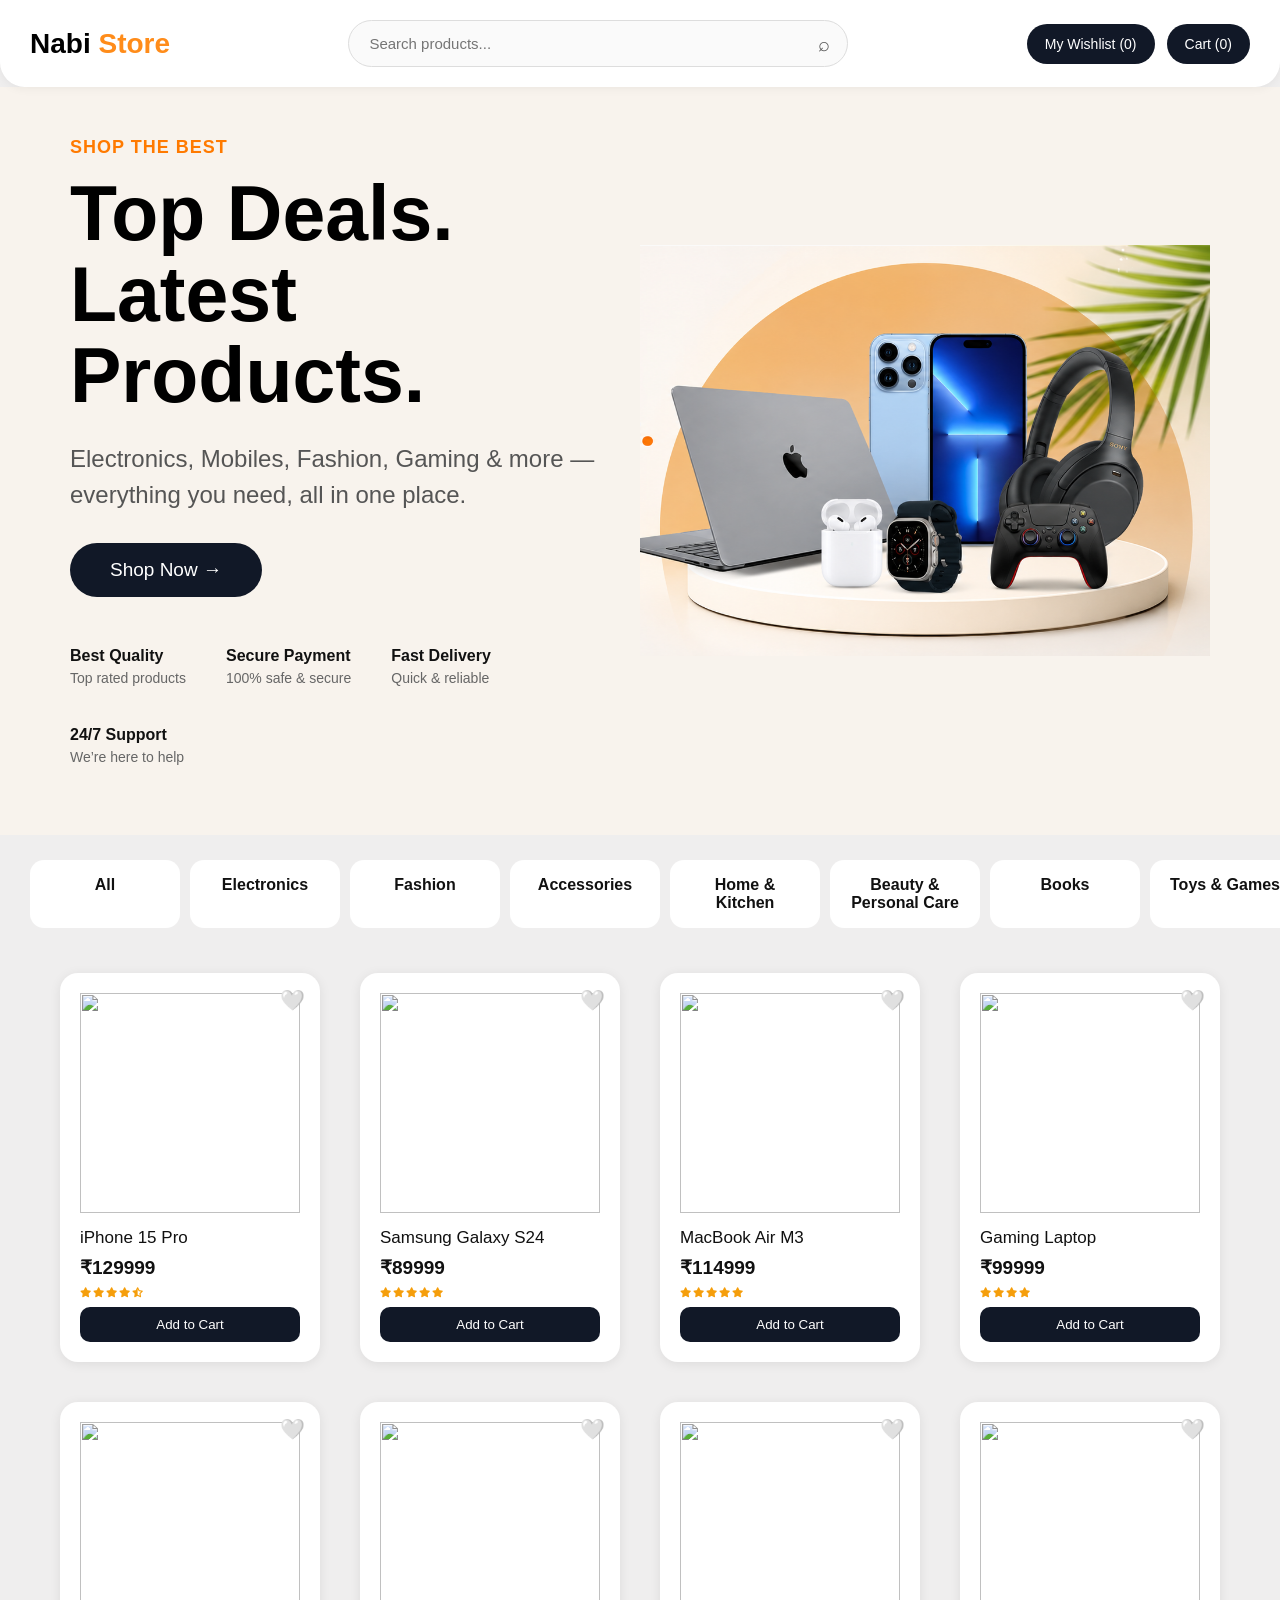
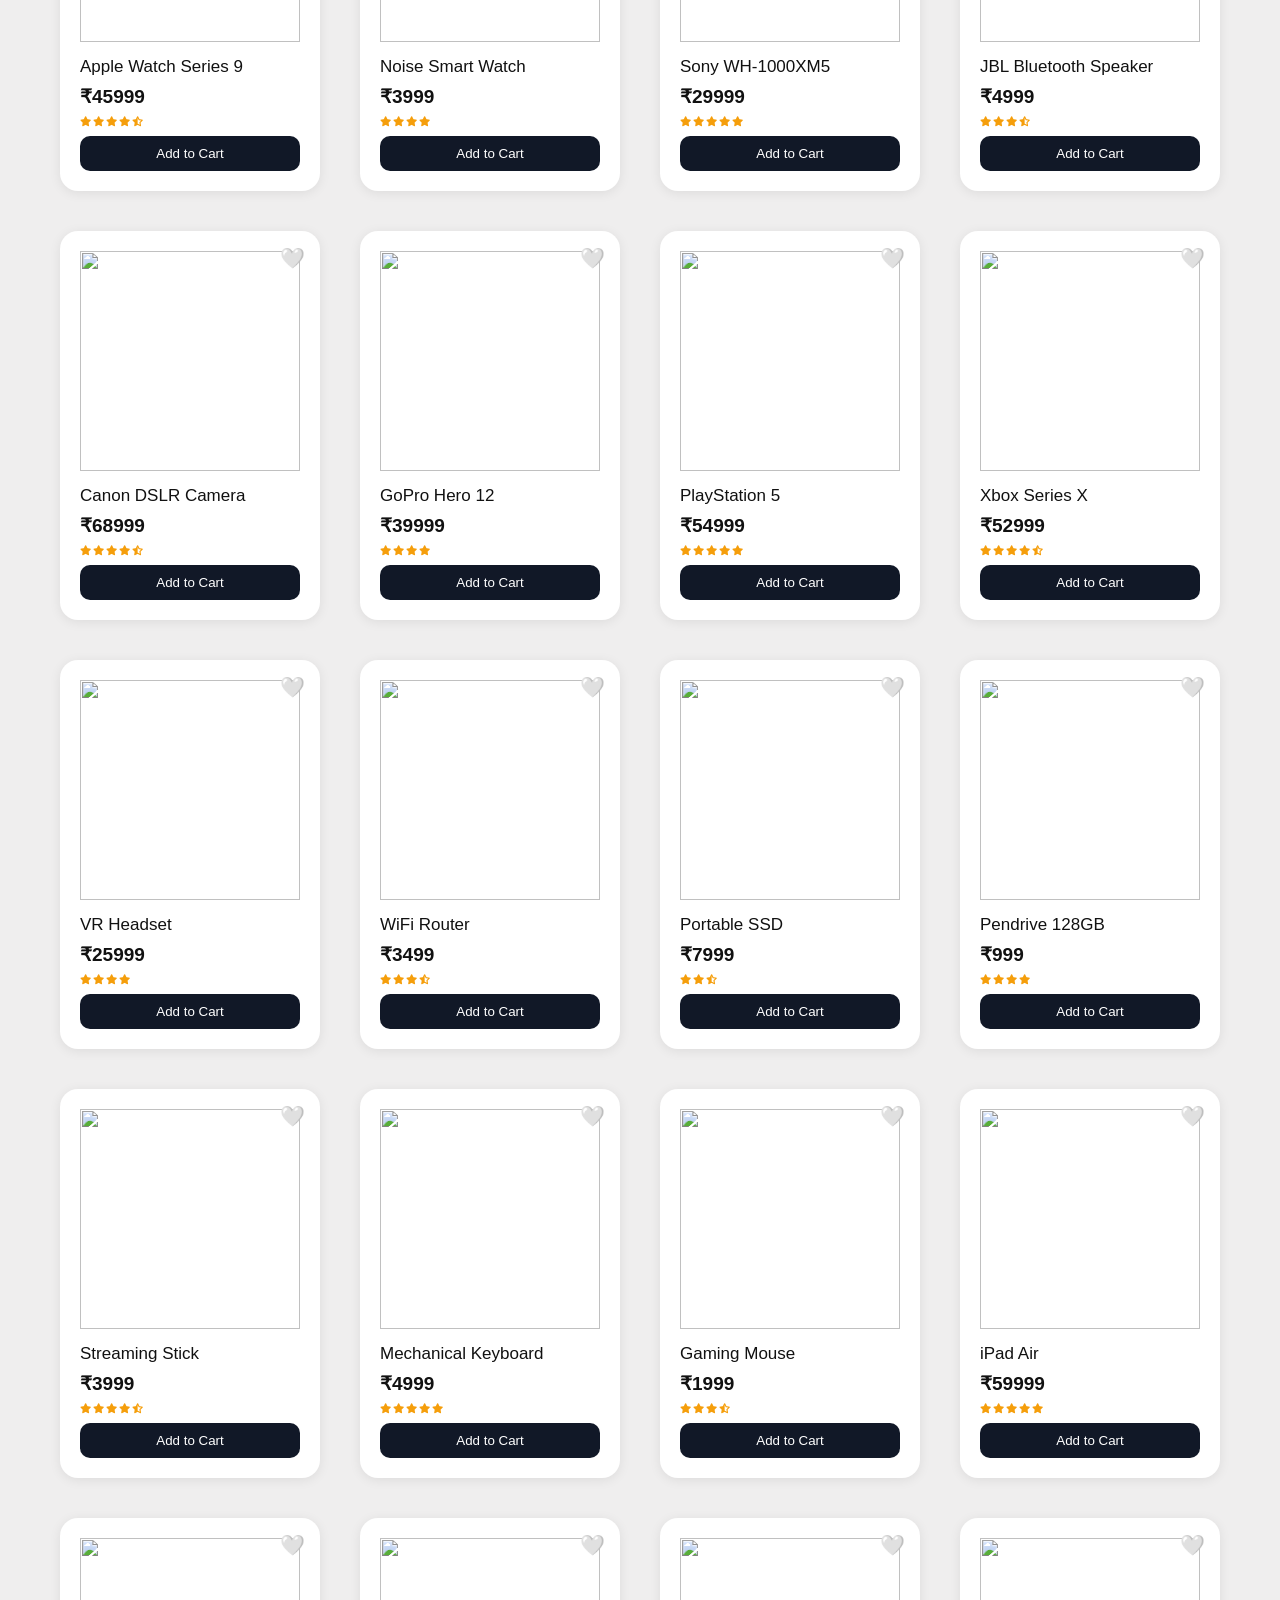
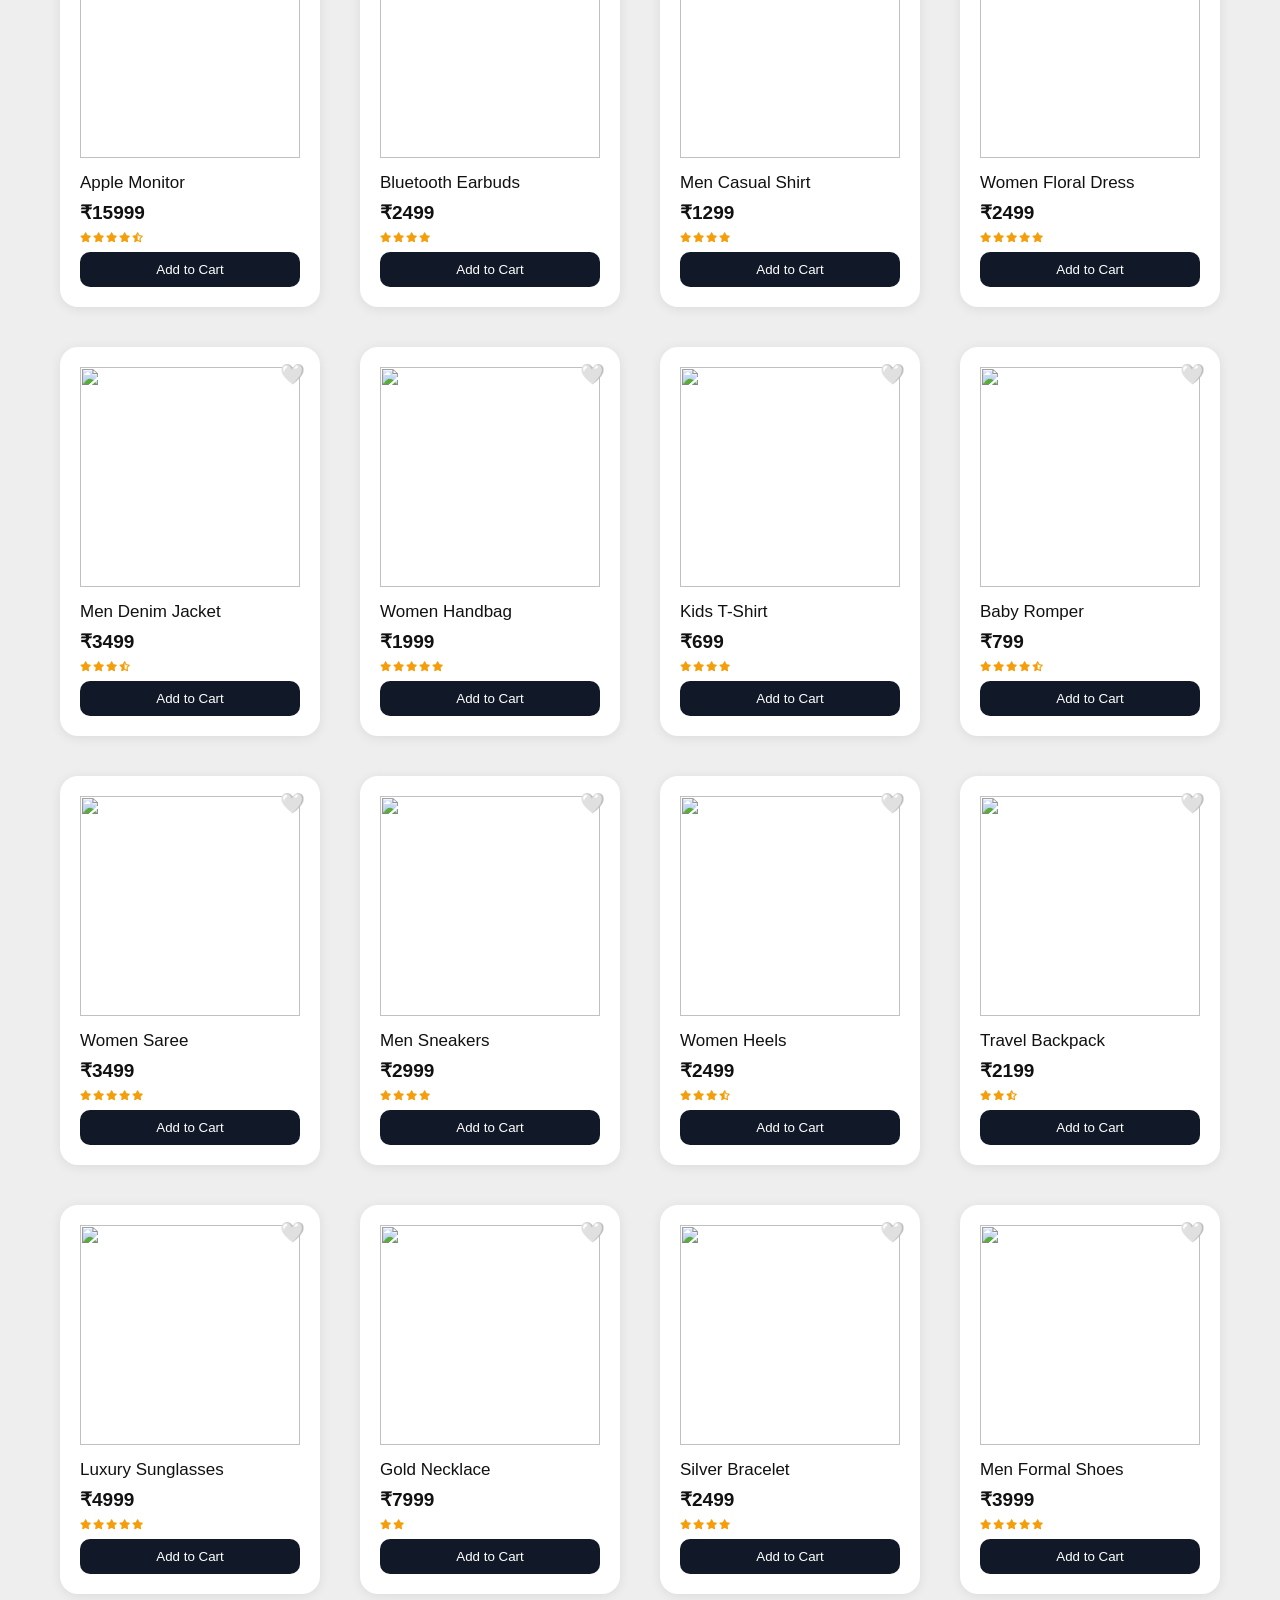
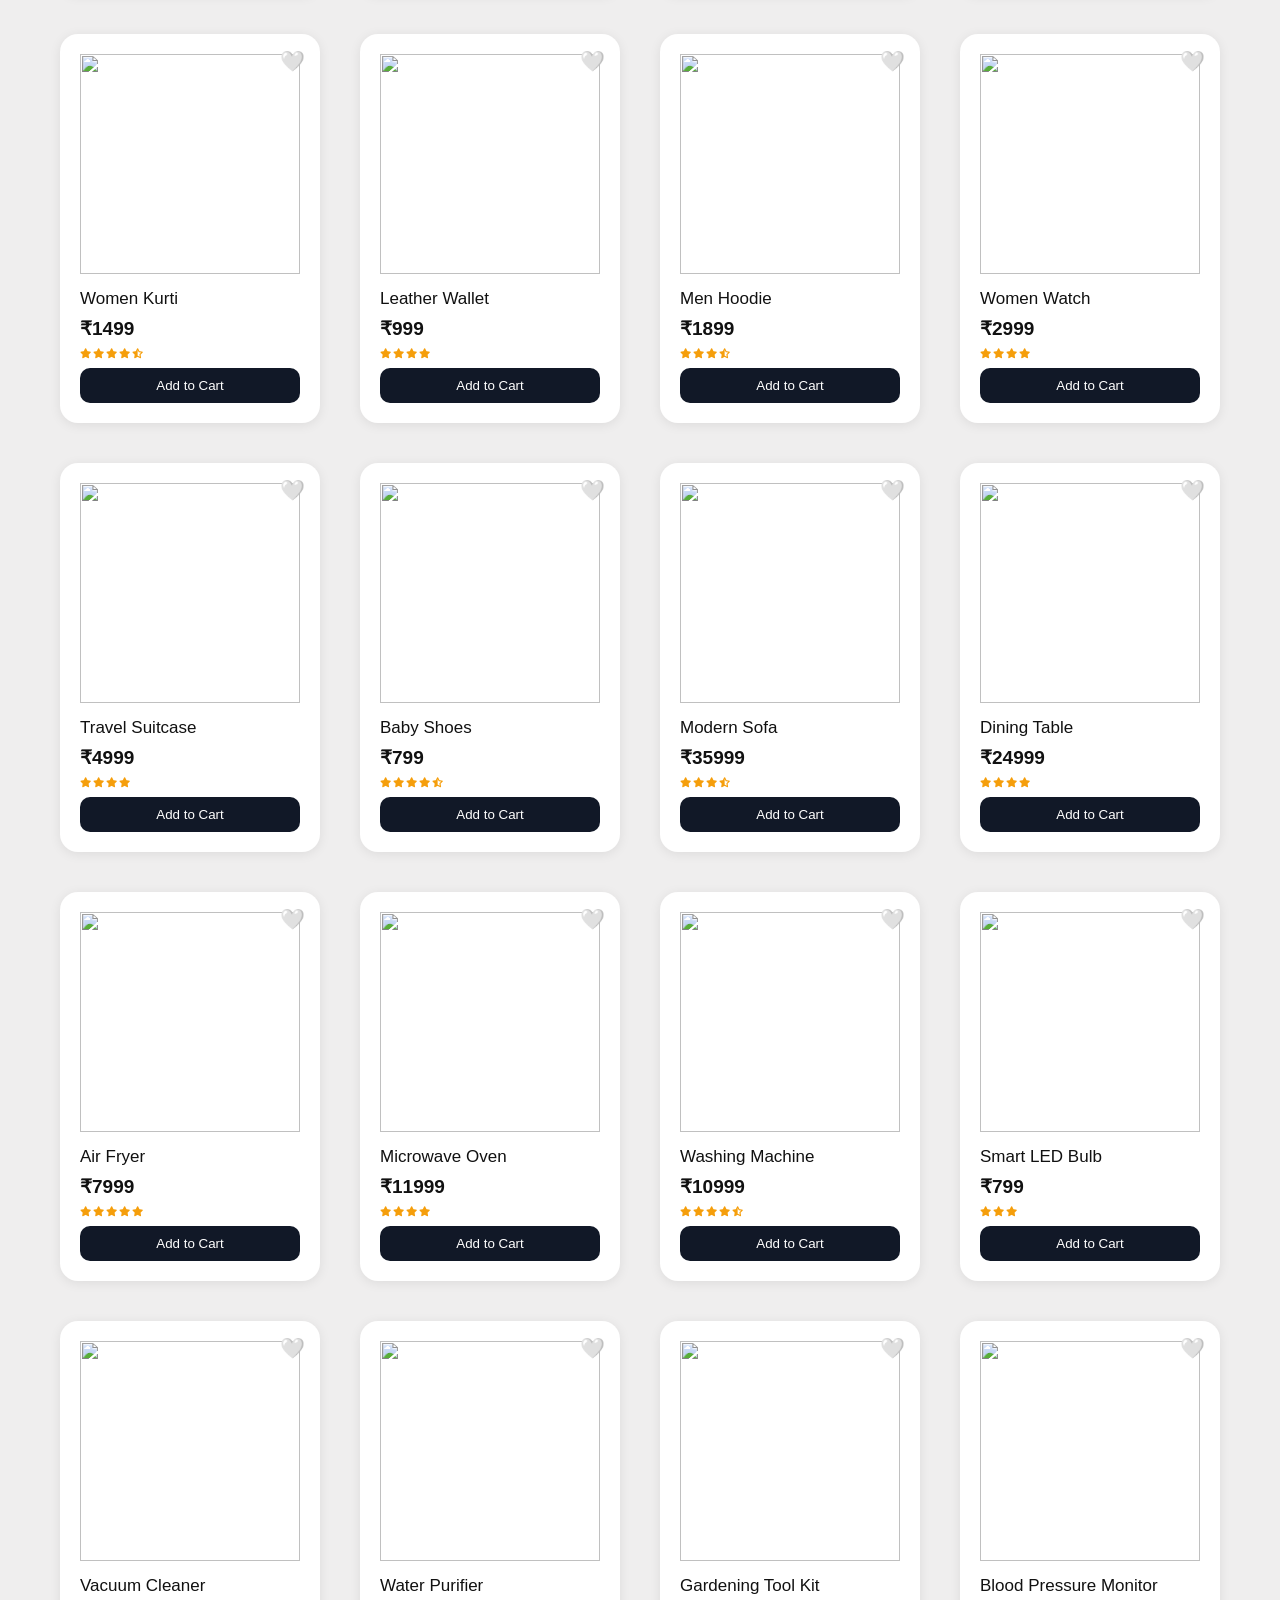
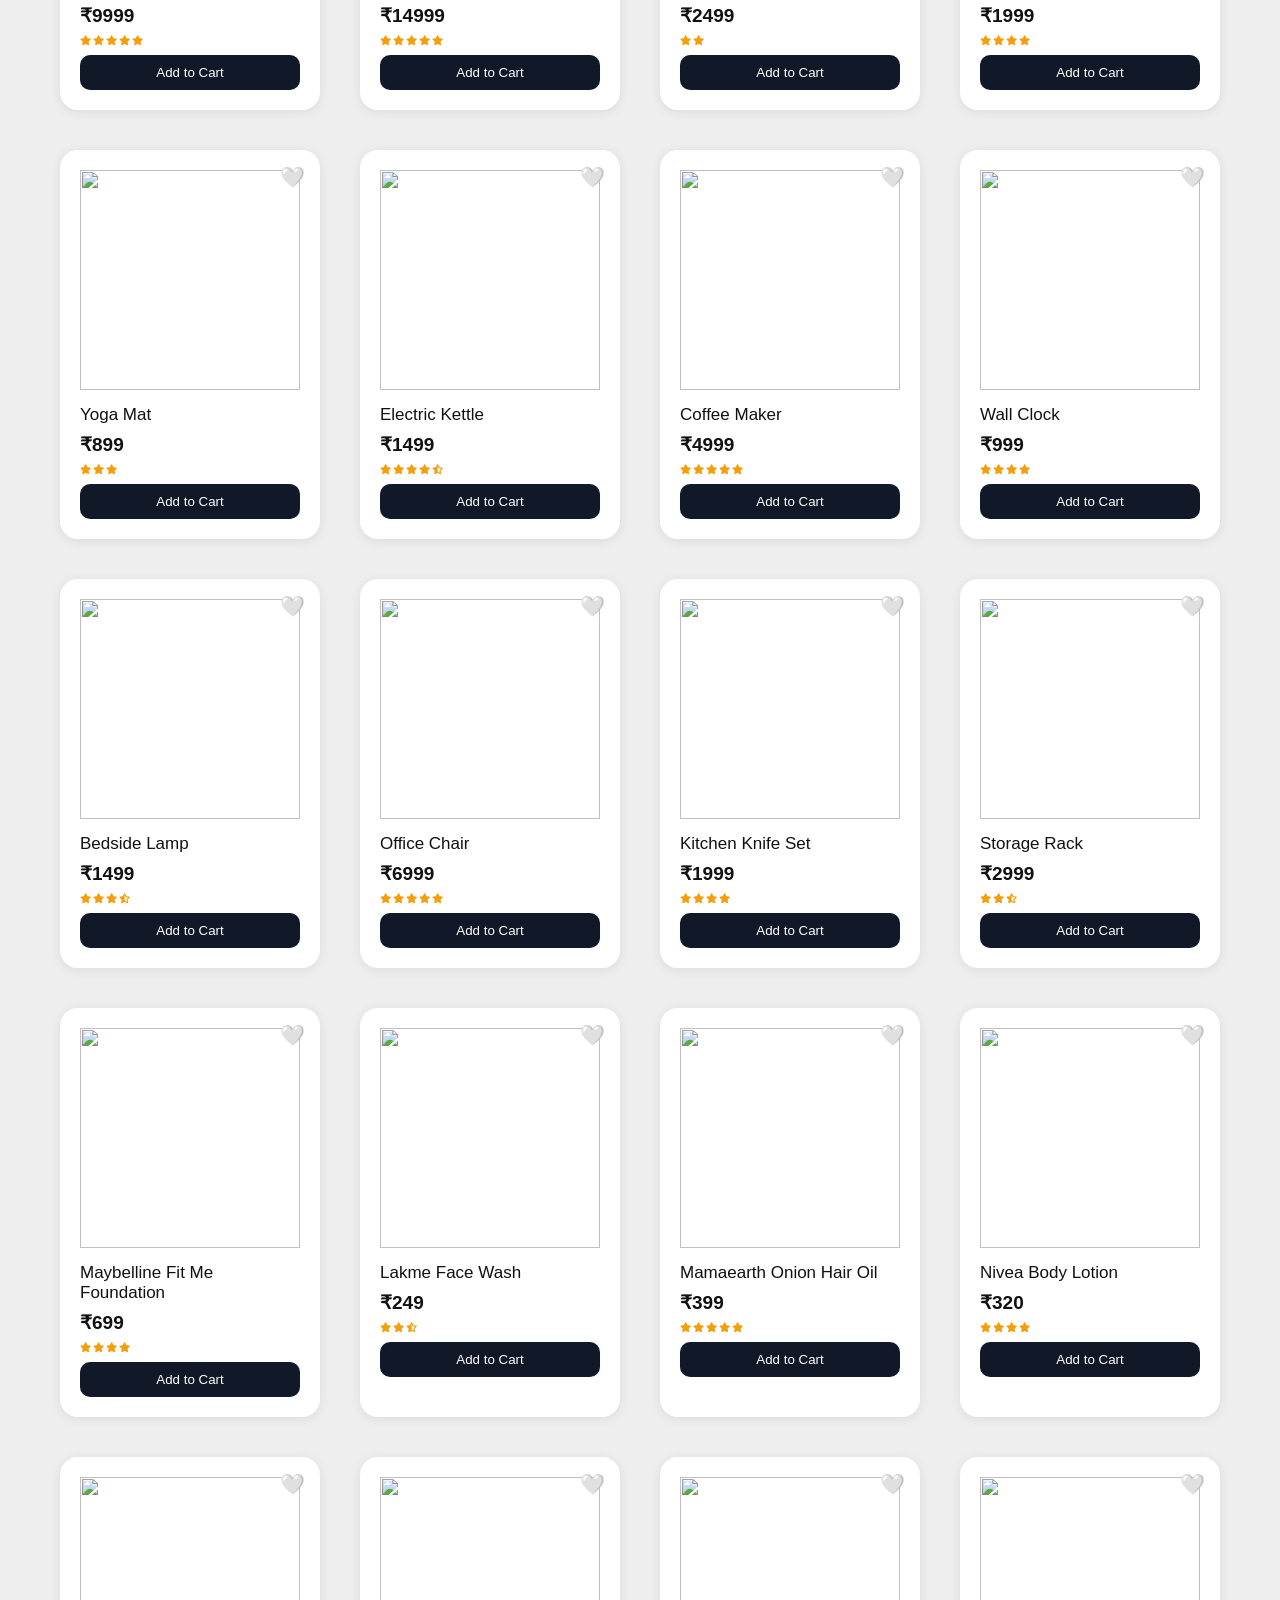
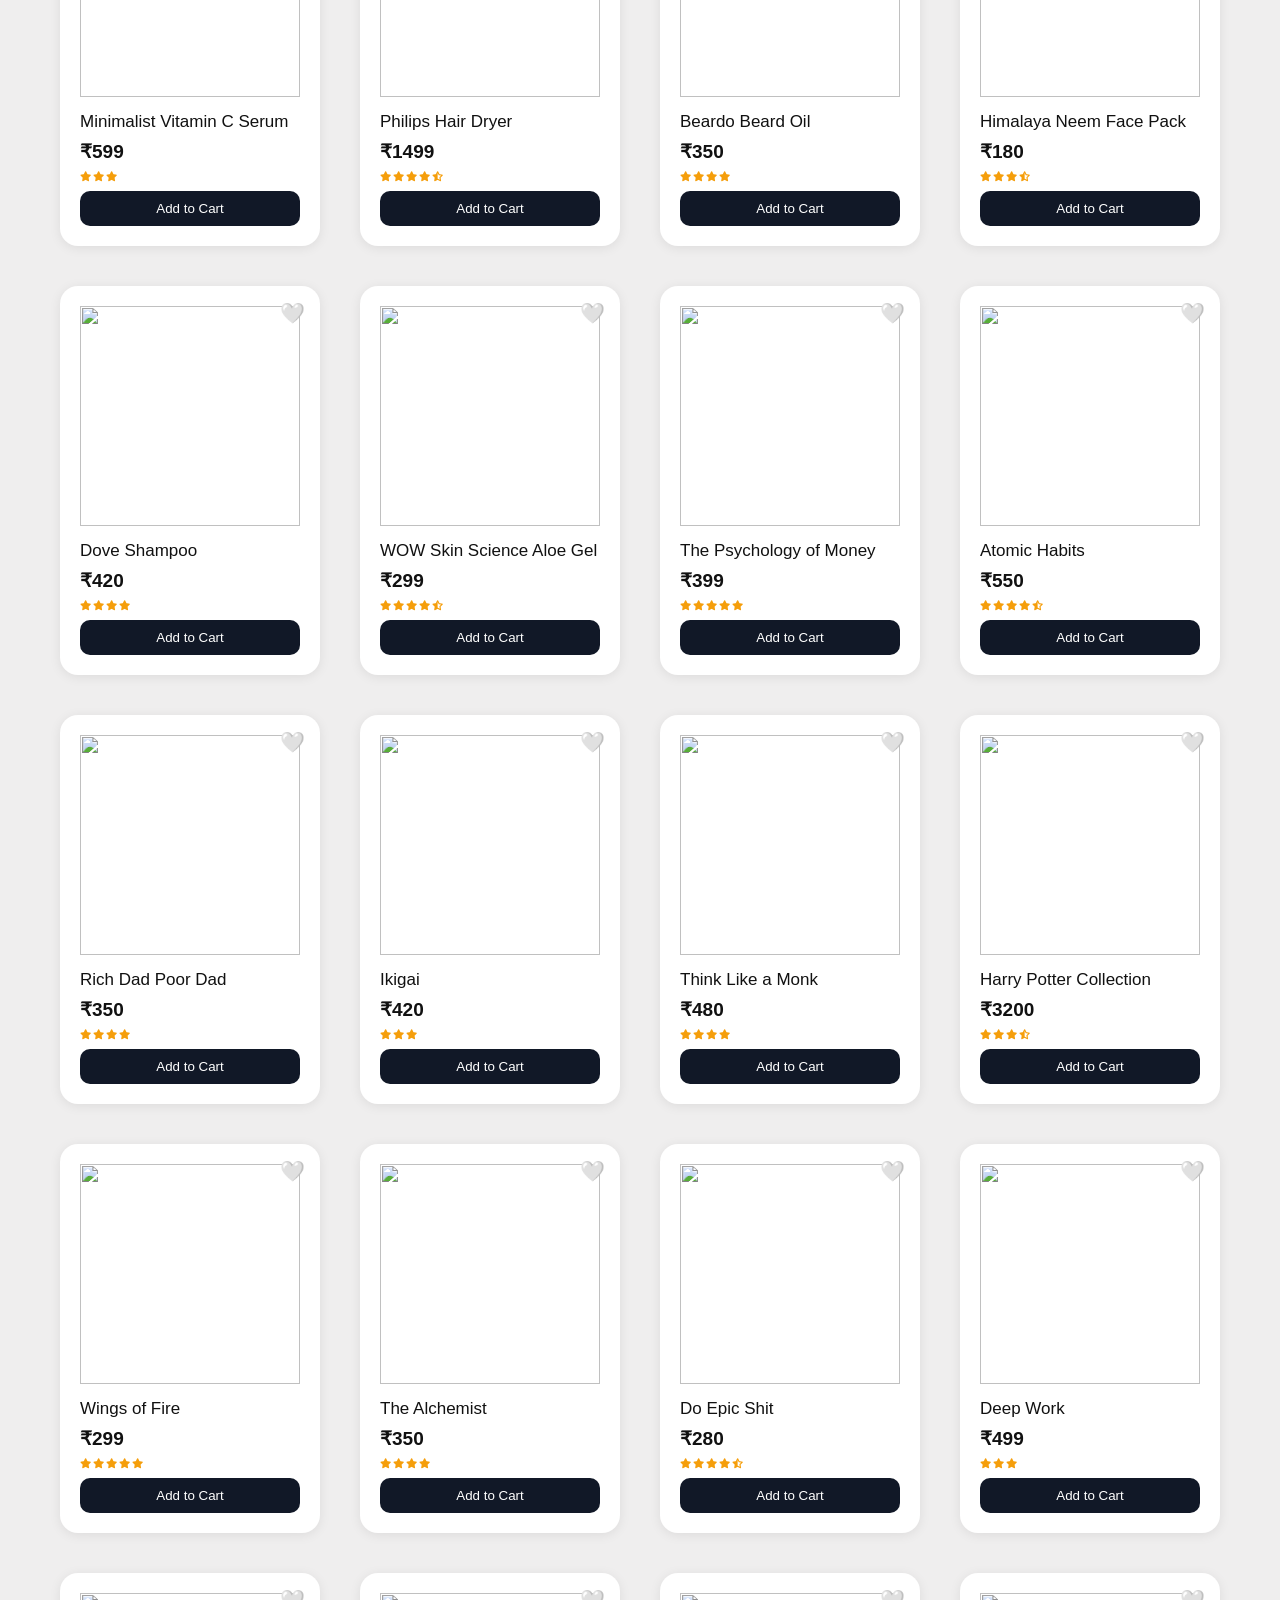
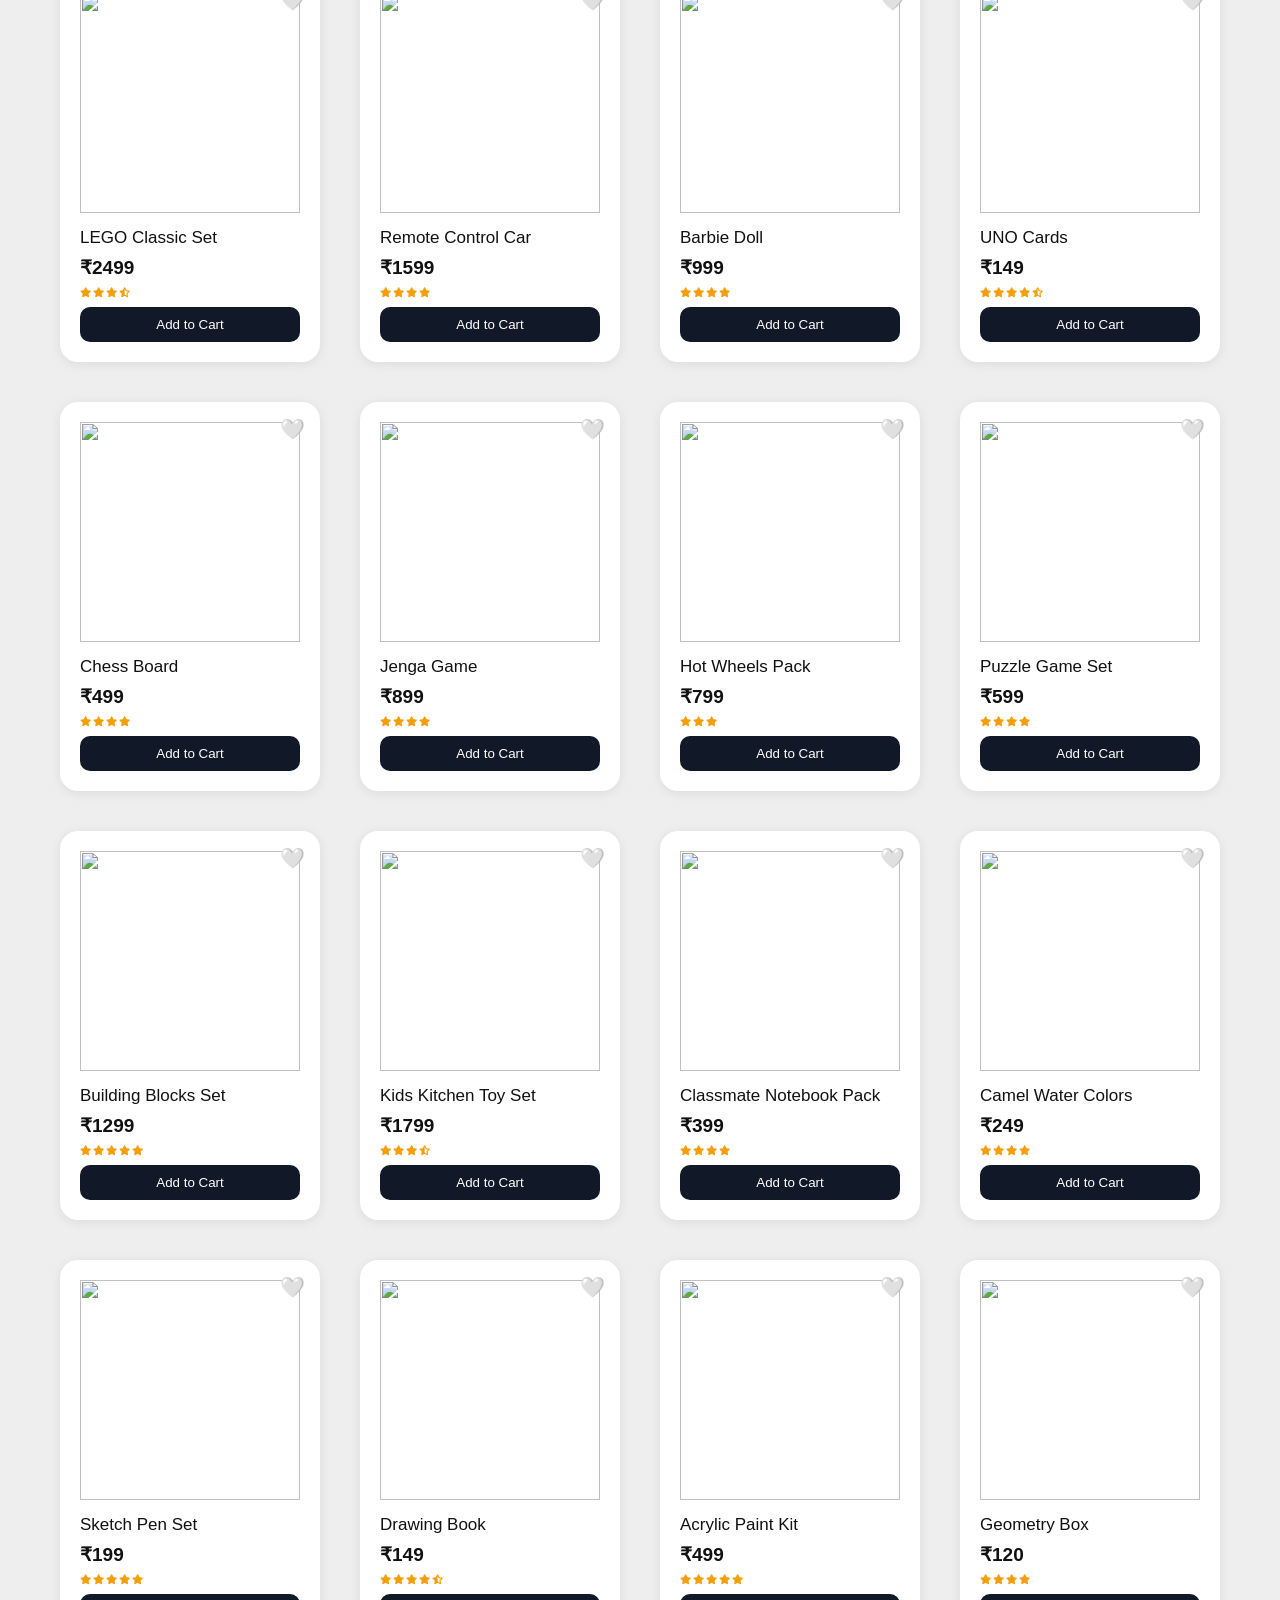
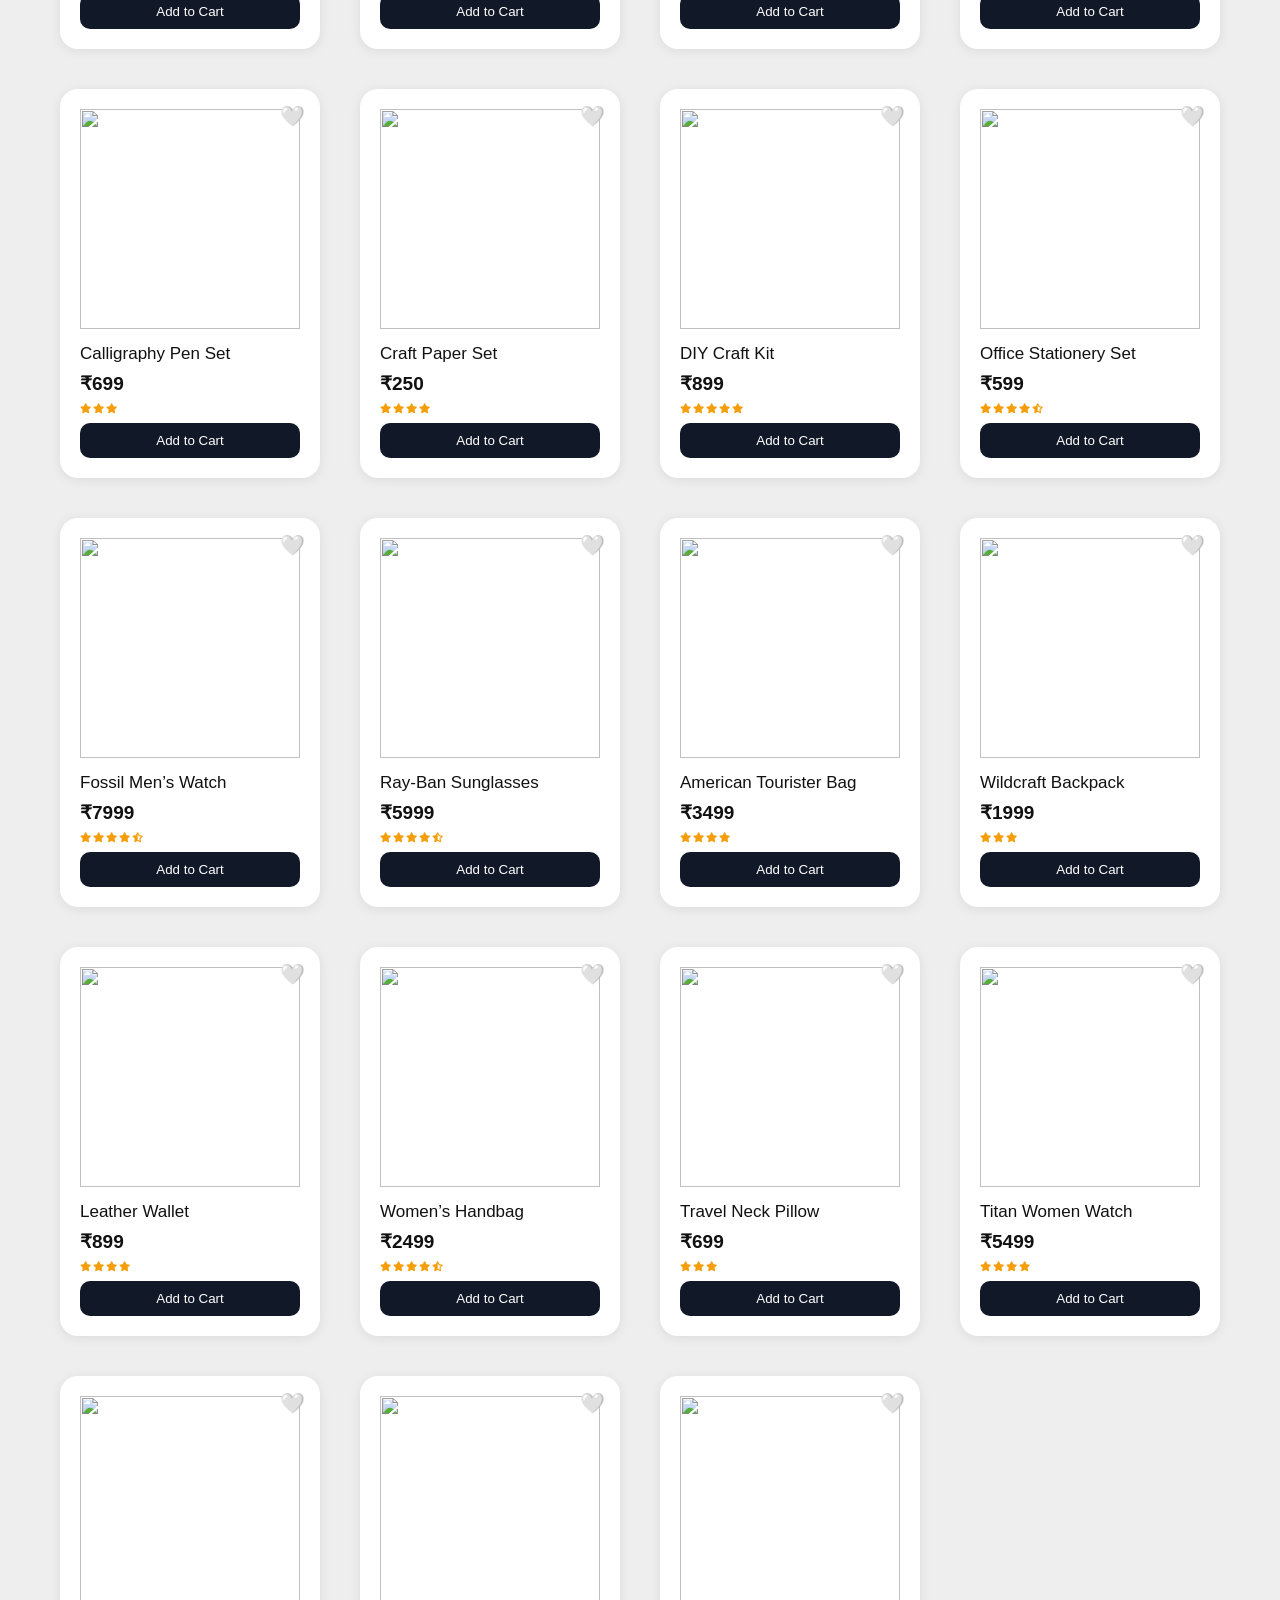
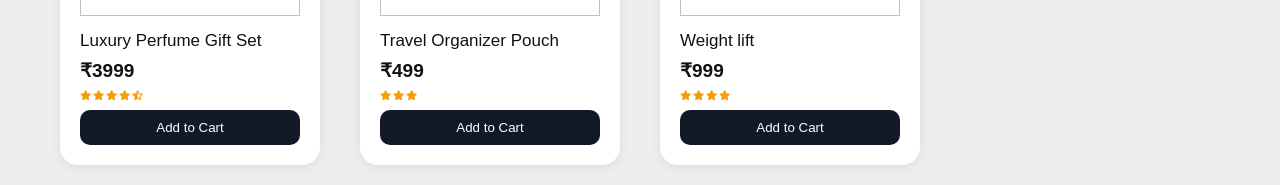
==== index.html @ 9cba6356 "index change" ====
<!DOCTYPE html>
<html lang="en">
<head>
<meta charset="UTF-8">
<meta name="viewport" content="width=device-width, initial-scale=1.0">
<title>Nabi Store</title>
<link rel="stylesheet" href="style.css">
<link rel="stylesheet" href="https://cdnjs.cloudflare.com/ajax/libs/font-awesome/6.5.1/css/all.min.css">
</head>

<body>


<header class="top-header">

    <div class="logo">
        <span class="black">Nabi</span>
        <span class="orange">Store</span>
    </div>

    <div class="search-box">
        <input type="text"
               placeholder="Search products..."
               onkeyup="searchProducts(this.value)">

        <span class="search-icon">⌕</span>
    </div>

    <div class="header-buttons">

        <button onclick="goToWishlist()" class="wishlist-btn"> My Wishlist (<span id="wish-count">0</span>)
        </button>

        <button class="cart-btn" onclick="goToCart()"> Cart (<span id="cart-count">0</span>)
        </button>

    </div>

</header>

<section class="hero-banner" id="hero">
    <div class="hero-content">
        <p class="small-text">SHOP THE BEST</p>

        <h1>
            Top Deals.<br>
            Latest Products.
        </h1>

        <p class="hero-desc">
            Electronics, Mobiles, Fashion, Gaming & more —
            everything you need, all in one place.
        </p>

        <button class="shop-btn" onclick="scrollToProducts()"> Shop Now → </button>

        <div class="hero-features">
            <div>
                <h4>Best Quality</h4>
                <p>Top rated products</p>
            </div>

            <div>
                <h4>Secure Payment</h4>
                <p>100% safe & secure</p>
            </div>

            <div>
                <h4>Fast Delivery</h4>
                <p>Quick & reliable</p>
            </div>

            <div>
                <h4>24/7 Support</h4>
                <p>We’re here to help</p>
            </div>
        </div>
    </div>

    <div class="hero-image">
        <img src="images/banner.png" alt="">
    </div>
</section>

<section class="categories">

<div class="category" onclick="filterCategory('All')">All</div>
<div class="category" onclick="filterCategory('Electronics')">Electronics</div>
<div class="category" onclick="filterCategory('Fashion')">Fashion</div>
<div class="category" onclick="filterCategory('Accessories')">Accessories</div>
<div class="category" onclick="filterCategory('Home & Kitchen')">Home & Kitchen</div>
<div class="category" onclick="filterCategory('Beauty & Personal Care')">Beauty & Personal Care</div>
<div class="category" onclick="filterCategory('Books')">Books</div>
<div class="category" onclick="filterCategory('Toys & Games')">Toys & Games</div>
<div class="category" onclick="filterCategory('Art & Crafts')">Art & Crafts</div>

</section>

<section class="products-main" id="products-section"> <div id="product-list"></div> </section>

<div id="toast"></div>

<script>

const products = [

{
id:1,
name:"iPhone 15 Pro",
price:129999,
rating:4.5,
image:"https://images.unsplash.com/photo-1592750475338-74b7b21085ab?w=600",
category:"Electronics"
},

{
id:2,
name:"Samsung Galaxy S24",
price:89999,
rating:5,
image:"https://images.unsplash.com/photo-1610945265064-0e34e5519bbf?w=600",
category:"Electronics"
},

{
id:3,
name:"MacBook Air M3",
price:114999,
rating:5,
image:"https://images.unsplash.com/photo-1651747137395-065bd3af97bb?q=80&w=2070&auto=format&fit=crop&ixlib=rb-4.1.0&ixid=M3wxMjA3fDB8MHxwaG90by1wYWdlfHx8fGVufDB8fHx8fA%3D%3D",
category:"Electronics"
},

{
id:4,
name:"Gaming Laptop",
price:99999,
rating:4,
image:"https://images.unsplash.com/photo-1603302576837-37561b2e2302?w=600",
category:"Electronics"
},

{
id:5,
name:"Apple Watch Series 9",
price:45999,
rating:4.5,
image:"https://images.unsplash.com/photo-1546868871-7041f2a55e12?w=600",
category:"Electronics"
},

{
id:6,
name:"Noise Smart Watch",
price:3999,
rating:4,
image:"https://images.unsplash.com/photo-1523275335684-37898b6baf30?w=600",
category:"Electronics"
},

{
id:7,
name:"Sony WH-1000XM5",
price:29999,
rating:5,
image:"https://images.unsplash.com/photo-1505740420928-5e560c06d30e?w=600",
category:"Electronics"
},

{
id:8,
name:"JBL Bluetooth Speaker",
price:4999,
rating:3.5,
image:"https://images.unsplash.com/photo-1589003077984-894e133dabab?w=600",
category:"Electronics"
},

{
id:9,
name:"Canon DSLR Camera",
price:68999,
rating:4.5,
image:"https://images.unsplash.com/photo-1516035069371-29a1b244cc32?w=600",
category:"Electronics"
},

{
id:10,
name:"GoPro Hero 12",
price:39999,
rating:4,
image:"https://images.unsplash.com/photo-1526170375885-4d8ecf77b99f?w=600",
category:"Electronics"
},

{
id:11,
name:"PlayStation 5",
price:54999,
rating:5,
image:"https://images.unsplash.com/photo-1606813907291-d86efa9b94db?w=600",
category:"Gaming"
},

{
id:12,
name:"Xbox Series X",
price:52999,
rating:4.5,
image:"https://images.unsplash.com/photo-1621259182978-fbf93132d53d?w=600",
category:"Gaming"
},

{
id:13,
name:"VR Headset",
price:25999,
rating:4,
image:"https://images.unsplash.com/photo-1622979135225-d2ba269cf1ac?w=600",
category:"Electronics"
},

{
id:14,
name:"WiFi Router",
price:3499,
rating:3.5,
image:"https://images.unsplash.com/photo-1647427060118-4911c9821b82?w=600",
category:"Electronics"
},

{
id:15,
name:"Portable SSD",
price:7999,
rating:2.5,
image:"https://images.unsplash.com/photo-1591488320449-011701bb6704?w=600",
category:"Electronics"
},

{
id:16,
name:"Pendrive 128GB",
price:999,
rating:4,
image:"https://images.unsplash.com/photo-1587033411391-5d9e51cce126?w=600",
category:"Electronics"
},

{
id:17,
name:"Streaming Stick",
price:3999,
rating:4.5,
image:"https://images.unsplash.com/photo-1587825140708-dfaf72ae4b04?w=600",
category:"Electronics"
},

{
id:18,
name:"Mechanical Keyboard",
price:4999,
rating:5,
image:"https://images.unsplash.com/photo-1511467687858-23d96c32e4ae?w=600",
category:"Electronics"
},

{
id:19,
name:"Gaming Mouse",
price:1999,
rating:3.5,
image:"https://images.unsplash.com/photo-1527814050087-3793815479db?w=600",
category:"Electronics"
},

{
id:20,
name:"iPad Air",
price:59999,
rating:5,
image:"https://images.unsplash.com/photo-1544244015-0df4b3ffc6b0?w=600",
category:"Electronics"
},

{
id:21,
name:"Apple Monitor",
price:15999,
rating:4.5,
image:"https://images.unsplash.com/photo-1527443224154-c4a3942d3acf?w=600",
category:"Electronics"
},

{
id:22,
name:"Bluetooth Earbuds",
price:2499,
rating:4,
image:"https://images.unsplash.com/photo-1606220945770-b5b6c2c55bf1?w=600",
category:"Electronics"
},

{
id:23,
name:"Men Casual Shirt",
price:1299,
rating:4,
image:"https://images.unsplash.com/photo-1602810318383-e386cc2a3ccf?w=600",
category:"Fashion"
},

{
id:24,
name:"Women Floral Dress",
price:2499,
rating:5,
image:"https://images.unsplash.com/photo-1496747611176-843222e1e57c?w=600",
category:"Fashion"
},

{
id:25,
name:"Men Denim Jacket",
price:3499,
rating:3.5,
image:"https://images.unsplash.com/photo-1611312449408-fcece27cdbb7?q=80&w=1938&auto=format&fit=crop&ixlib=rb-4.1.0&ixid=M3wxMjA3fDB8MHxwaG90by1wYWdlfHx8fGVufDB8fHx8fA%3D%3D",
category:"Fashion"
},

{
id:26,
name:"Women Handbag",
price:1999,
rating:5,
image:"https://images.unsplash.com/photo-1584917865442-de89df76afd3?w=600",
category:"Accessories"
},

{
id:27,
name:"Kids T-Shirt",
price:699,
rating:4,
image:"https://images.unsplash.com/photo-1519238263530-99bdd11df2ea?w=600",
category:"Fashion"
},

{
id:28,
name:"Baby Romper",
price:799,
rating:4.5,
image:"https://images.unsplash.com/photo-1766918780914-5df4a5a98c44?q=80&w=2070&auto=format&fit=crop&ixlib=rb-4.1.0&ixid=M3wxMjA3fDB8MHxwaG90by1wYWdlfHx8fGVufDB8fHx8fA%3D%3D",
category:"Fashion"
},

{
id:29,
name:"Women Saree",
price:3499,
rating:5,
image:"https://images.unsplash.com/photo-1616756141603-6d37d5cde2a2?q=80&w=1974&auto=format&fit=crop&ixlib=rb-4.1.0&ixid=M3wxMjA3fDB8MHxwaG90by1wYWdlfHx8fGVufDB8fHx8fA%3D%3D",
category:"Fashion"
},

{
id:30,
name:"Men Sneakers",
price:2999,
rating:4,
image:"https://images.unsplash.com/photo-1542291026-7eec264c27ff?w=600",
category:"Fashion"
},

{
id:31,
name:"Women Heels",
price:2499,
rating:3.5,
image:"https://images.unsplash.com/photo-1543163521-1bf539c55dd2?w=600",
category:"Fashion"
},

{
id:32,
name:"Travel Backpack",
price:2199,
rating:2.5,
image:"https://images.unsplash.com/photo-1535120927584-0230f40fc1e2?q=80&w=1935&auto=format&fit=crop&ixlib=rb-4.1.0&ixid=M3wxMjA3fDB8MHxwaG90by1wYWdlfHx8fGVufDB8fHx8fA%3D%3D",
category:"Accessories"
},

{
id:33,
name:"Luxury Sunglasses",
price:4999,
rating:5,
image:"https://images.unsplash.com/photo-1511499767150-a48a237f0083?w=600",
category:"Accessories"
},

{
id:34,
name:"Gold Necklace",
price:7999,
rating:2,
image:"https://images.unsplash.com/photo-1705326452390-3ecf6070595f?q=80&w=1974&auto=format&fit=crop&ixlib=rb-4.1.0&ixid=M3wxMjA3fDB8MHxwaG90by1wYWdlfHx8fGVufDB8fHx8fA%3D%3D",
category:"Accessories"
},

{
id:35,
name:"Silver Bracelet",
price:2499,
rating:4,
image:"https://images.unsplash.com/photo-1619119069152-a2b331eb392a?w=600",
category:"Accessories"
},

{
id:36,
name:"Men Formal Shoes",
price:3999,
rating:5,
image:"https://images.unsplash.com/photo-1614252235316-8c857d38b5f4?w=600",
category:"Fashion"
},

{
id:37,
name:"Women Kurti",
price:1499,
rating:4.5,
image:"https://images.unsplash.com/photo-1760287364219-160c234ded00?q=80&w=1974&auto=format&fit=crop&ixlib=rb-4.1.0&ixid=M3wxMjA3fDB8MHxwaG90by1wYWdlfHx8fGVufDB8fHx8fA%3D%3D",
category:"Fashion"
},

{
id:38,
name:"Leather Wallet",
price:999,
rating:4,
image:"https://images.unsplash.com/photo-1627123424574-724758594e93?w=600",
category:"Accessories"
},

{
id:39,
name:"Men Hoodie",
price:1899,
rating:3.5,
image:"https://images.unsplash.com/photo-1556821840-3a63f95609a7?w=600",
category:"Fashion"
},

{
id:40,
name:"Women Watch",
price:2999,
rating:4,
image:"https://plus.unsplash.com/premium_photo-1728759440467-d710b7073761?q=80&w=722&auto=format&fit=crop&ixlib=rb-4.1.0&ixid=M3wxMjA3fDB8MHxwaG90by1wYWdlfHx8fGVufDB8fHx8fA%3D%3D",
category:"Accessories"
},

{
id:41,
name:"Travel Suitcase",
price:4999,
rating:4,
image:"https://images.unsplash.com/photo-1565026057447-bc90a3dceb87?w=600",
category:"Accessories"
},

{
id:42,
name:"Baby Shoes",
price:799,
rating:4.5,
image:"https://images.unsplash.com/photo-1514989940723-e8e51635b782?w=600",
category:"Fashion"
},

{
id:43,
name:"Modern Sofa",
price:35999,
rating:3.5,
image:"https://images.unsplash.com/photo-1759647020668-648cd90ddce4?q=80&w=1974&auto=format&fit=crop&ixlib=rb-4.1.0&ixid=M3wxMjA3fDB8MHxwaG90by1wYWdlfHx8fGVufDB8fHx8fA%3D%3D",
category:"Home & Kitchen"
},

{
id:44,
name:"Dining Table",
price:24999,
rating:4,
image:"https://images.unsplash.com/photo-1449247709967-d4461a6a6103?w=600",
category:"Home & Kitchen"
},

{
id:45,
name:"Air Fryer",
price:7999,
rating:5,
image:"https://images.unsplash.com/photo-1695089028114-ce28248f0ab9?q=80&w=1974&auto=format&fit=crop&ixlib=rb-4.1.0&ixid=M3wxMjA3fDB8MHxwaG90by1wYWdlfHx8fGVufDB8fHx8fA%3D%3D",
category:"Home & Kitchen"
},

{
id:46,
name:"Microwave Oven",
price:11999,
rating:4,
image:"https://images.unsplash.com/photo-1574269909862-7e1d70bb8078?w=600",
category:"Home & Kitchen"
},

{
id:47,
name:"Washing Machine",
price:10999,
rating:4.5,
image:"https://images.unsplash.com/photo-1626806787461-102c1bfaaea1?w=600",
category:"Home & Kitchen"
},

{
id:48,
name:"Smart LED Bulb",
price:799,
rating:3,
image:"https://images.unsplash.com/photo-1674659719067-8735479ba10c?q=80&w=2070&auto=format&fit=crop&ixlib=rb-4.1.0&ixid=M3wxMjA3fDB8MHxwaG90by1wYWdlfHx8fGVufDB8fHx8fA%3D%3D",
category:"Home & Kitchen"
},

{
id:49,
name:"Vacuum Cleaner",
price:9999,
rating:5,
image:"https://images.unsplash.com/photo-1558317374-067fb5f30001?w=600",
category:"Home & Kitchen"
},

{
id:50,
name:"Water Purifier",
price:14999,
rating:5,
image:"https://images.unsplash.com/photo-1589986005992-68bc7aa343c2?q=80&w=2070&auto=format&fit=crop&ixlib=rb-4.1.0&ixid=M3wxMjA3fDB8MHxwaG90by1wYWdlfHx8fGVufDB8fHx8fA%3D%3D",
category:"Home & Kitchen"
},

{
id:51,
name:"Gardening Tool Kit",
price:2499,
rating:2,
image:"https://images.unsplash.com/photo-1416879595882-3373a0480b5b",
category:"Home & Kitchen"
},

{
id:52,
name:"Blood Pressure Monitor",
price:1999,
rating:4,
image:"https://images.unsplash.com/photo-1649877510851-10effb9a59b4?q=80&w=2080&auto=format&fit=crop&ixlib=rb-4.1.0&ixid=M3wxMjA3fDB8MHxwaG90by1wYWdlfHx8fGVufDB8fHx8fA%3D%3D",
category:"Home & Kitchen"
},

{
id:53,
name:"Yoga Mat",
price:899,
rating:3,
image:"https://images.unsplash.com/photo-1518611012118-696072aa579a",
category:"Home & Kitchen"
},

{
id:54,
name:"Electric Kettle",
price:1499,
rating:4.5,
image:"https://images.unsplash.com/photo-1643114786355-ff9e52736eab?q=80&w=2070&auto=format&fit=crop&ixlib=rb-4.1.0&ixid=M3wxMjA3fDB8MHxwaG90by1wYWdlfHx8fGVufDB8fHx8fA%3D%3D",
category:"Home & Kitchen"
},

{
id:55,
name:"Coffee Maker",
price:4999,
rating:5,
image:"https://images.unsplash.com/photo-1707241358597-bafcc8a8e73d?q=80&w=2070&auto=format&fit=crop&ixlib=rb-4.1.0&ixid=M3wxMjA3fDB8MHxwaG90by1wYWdlfHx8fGVufDB8fHx8fA%3D%3D",
category:"Home & Kitchen"
},

{
id:56,
name:"Wall Clock",
price:999,
rating:4,
image:"https://images.unsplash.com/photo-1563861826100-9cb868fdbe1c",
category:"Home & Kitchen"
},

{
id:57,
name:"Bedside Lamp",
price:1499,
rating:3.5,
image:"https://images.unsplash.com/photo-1505693416388-ac5ce068fe85",
category:"Home & Kitchen"
},

{
id:58,
name:"Office Chair",
price:6999,
rating:5,
image:"https://images.unsplash.com/photo-1688578735427-994ecdea3ea4?q=80&w=1974&auto=format&fit=crop&ixlib=rb-4.1.0&ixid=M3wxMjA3fDB8MHxwaG90by1wYWdlfHx8fGVufDB8fHx8fA%3D%3D",
category:"Home & Kitchen"
},

{
id:59,
name:"Kitchen Knife Set",
price:1999,
rating:4,
image:"https://images.unsplash.com/photo-1593618998160-e34014e67546",
category:"Home & Kitchen"
},

{
id:60,
name:"Storage Rack",
price:2999,
rating:2.5,
image:"https://plus.unsplash.com/premium_photo-1672976596533-695f79868216?q=80&w=1932&auto=format&fit=crop&ixlib=rb-4.1.0&ixid=M3wxMjA3fDB8MHxwaG90by1wYWdlfHx8fGVufDB8fHx8fA%3D%3D",
category:"Home & Kitchen"
},

{
id:61,
name:"Maybelline Fit Me Foundation",
price:699,
rating:4,
image:"https://cloudinary.images-iherb.com/image/upload/f_auto,q_auto:eco/images/mby/mby23866/l/28.jpg",
category:"Beauty & Personal Care"
},

{
id:62,
name:"Lakme Face Wash",
price:249,
rating:2.5,
image:"https://encrypted-tbn0.gstatic.com/images?q=tbn:ANd9GcT6Z_Vv6yr2tyRIvbwx9PnizsH7w0X6CC_Ptg&s",
category:"Beauty & Personal Care"
},

{
id:63,
name:"Mamaearth Onion Hair Oil",
price:399,
rating:5,
image:"https://images.mamaearth.in/wysiwyg/Onion%20hair%20oil_200ml_FOP_1200x1200.png",
category:"Beauty & Personal Care"
},

{
id:64,
name:"Nivea Body Lotion",
price:320,
rating:4,
image:"https://cdn.grofers.com/da/cms-assets/cms/product/12146b1c-3ce4-4bf9-9334-1b5e7fec3ddd.jpg",
category:"Beauty & Personal Care"
},

{
id:65,
name:"Minimalist Vitamin C Serum",
price:599,
rating:3,
image:"https://encrypted-tbn0.gstatic.com/images?q=tbn:ANd9GcTwsFLgwc0KDNRQx_oxosTRWFM5xpUL00RRWw&s",
category:"Beauty & Personal Care"
},

{
id:66,
name:"Philips Hair Dryer",
price:1499,
rating:4.5,
image:"https://www.shop.philips.co.in/cdn/shop/files/BHD318-00_1_646dcb26-0ceb-49fe-95a0-6b0700bd05cd.jpg?v=1743671828",
category:"Beauty & Personal Care"
},

{
id:67,
name:"Beardo Beard Oil",
price:350,
rating:4,
image:"https://encrypted-tbn0.gstatic.com/images?q=tbn:ANd9GcR1N82MjH_BrY3aBP63poCXEgFEGlbWIKSdRg&s",
category:"Beauty & Personal Care"
},

{
id:68,
name:"Himalaya Neem Face Pack",
price:180,
rating:3.5,
image:"https://himalayawellness.in/cdn/shop/products/purifying-neem-pack-50g.jpg?v=1622097556",
category:"Beauty & Personal Care"
},

{
id:69,
name:"Dove Shampoo",
price:420,
rating:4,
image:"https://www.quickpantry.in/cdn/shop/products/dove-intense-repair-shampoo-quick-pantry-3.jpg?v=1772984328",
category:"Beauty & Personal Care"
},

{
id:70,
name:"WOW Skin Science Aloe Gel",
price:299,
rating:4.5,
image:"https://cdn.grofers.com/cdn-cgi/image/f=auto,fit=scale-down,q=70,metadata=none,w=1080/da/cms-assets/cms/product/7504b595-6261-405c-b52b-fcf8f2499306.png?bg_token=color.background.quaternary",
category:"Beauty & Personal Care"
},

{
id:71,
name:"The Psychology of Money",
price:399,
rating:5,
image:"https://m.media-amazon.com/images/I/71g2ednj0JL._SL1500_.jpg",
category:"Books"
},

{
id:72,
name:"Atomic Habits",
price:550,
rating:4.5,
image:"https://m.media-amazon.com/images/I/81wgcld4wxL._SL1500_.jpg",
category:"Books"
},

{
id:73,
name:"Rich Dad Poor Dad",
price:350,
rating:4,
image:"https://m.media-amazon.com/images/I/81bsw6fnUiL._SL1500_.jpg",
category:"Books"
},

{
id:74,
name:"Ikigai",
price:420,
rating:3,
image:"https://m.media-amazon.com/images/I/81l3rZK4lnL._SL1500_.jpg",
category:"Books"
},

{
id:75,
name:"Think Like a Monk",
price:480,
rating:4,
image:"https://m.media-amazon.com/images/I/71UwSHSZRnS._SL1500_.jpg",
category:"Books"
},

{
id:76,
name:"Harry Potter Collection",
price:3200,
rating:3.5,
image:"https://m.media-amazon.com/images/I/91ocU8970hL._SL1500_.jpg",
category:"Books"
},

{
id:77,
name:"Wings of Fire",
price:299,
rating:5,
image:"https://m.media-amazon.com/images/I/71KKZlVjbwL._SL1500_.jpg",
category:"Books"
},

{
id:78,
name:"The Alchemist",
price:350,
rating:4,
image:"https://m.media-amazon.com/images/I/71aFt4+OTOL._SL1500_.jpg",
category:"Books"
},

{
id:79,
name:"Do Epic Shit",
price:280,
rating:4.5,
image:"https://m.media-amazon.com/images/I/71dNsRuYL7L._SL1500_.jpg",
category:"Books"
},

{
id:80,
name:"Deep Work",
price:499,
rating:3,
image:"https://m.media-amazon.com/images/I/71QKQ9mwV7L._SL1500_.jpg",
category:"Books"
},

{
id:81,
name:"LEGO Classic Set",
price:2499,
rating:3.5,
image:"https://images.unsplash.com/photo-1587654780291-39c9404d746b?q=80&w=1200&auto=format&fit=crop",
category:"Toys & Games"
},

{
id:82,
name:"Remote Control Car",
price:1599,
rating:4,
image:"https://images.unsplash.com/photo-1511512578047-dfb367046420?q=80&w=1200&auto=format&fit=crop",
category:"Toys & Games"
},

{
id:83,
name:"Barbie Doll",
price:999,
rating:4,
image:"https://images.unsplash.com/photo-1596462502278-27bfdc403348?q=80&w=1200&auto=format&fit=crop",
category:"Toys & Games"
},

{
id:84,
name:"UNO Cards",
price:149,
rating:4.5,
image:"https://assetsio.gnwcdn.com/uno-hand_I1JrsbV.jpg?width=1200&height=1200&fit=crop&quality=100&format=png&enable=upscale&auto=webp",
category:"Toys & Games"
},

{
id:85,
name:"Chess Board",
price:499,
rating:4,
image:"https://images.unsplash.com/photo-1528819622765-d6bcf132f793?q=80&w=1200&auto=format&fit=crop",
category:"Toys & Games"
},

{
id:86,
name:"Jenga Game",
price:899,
rating:4,
image:"https://images.unsplash.com/photo-1610890716171-6b1bb98ffd09?q=80&w=1200&auto=format&fit=crop",
category:"Toys & Games"
},

{
id:87,
name:"Hot Wheels Pack",
price:799,
rating:3,
image:"https://images.unsplash.com/photo-1503376780353-7e6692767b70?q=80&w=1200&auto=format&fit=crop",
category:"Toys & Games"
},

{
id:88,
name:"Puzzle Game Set",
price:599,
rating:4,
image:"https://images.unsplash.com/photo-1587654780291-39c9404d746b?q=80&w=1200&auto=format&fit=crop",
category:"Toys & Games"
},

{
id:89,
name:"Building Blocks Set",
price:1299,
rating:5,
image:"https://images.unsplash.com/photo-1558060370-d644479cb6f7?q=80&w=1200&auto=format&fit=crop",
category:"Toys & Games"
},

{
id:90,
name:"Kids Kitchen Toy Set",
price:1799,
rating:3.5,
image:"https://images.unsplash.com/photo-1566576912321-d58ddd7a6088?q=80&w=1200&auto=format&fit=crop",
category:"Toys & Games"
},

{
id:91,
name:"Classmate Notebook Pack",
price:399,
rating:4,
image:"https://images.unsplash.com/photo-1531346878377-a5be20888e57?q=80&w=1200&auto=format&fit=crop",
category:"Art & Crafts"
},

{
id:92,
name:"Camel Water Colors",
price:249,
rating:4,
image:"https://images.unsplash.com/photo-1513364776144-60967b0f800f?q=80&w=1200&auto=format&fit=crop",
category:"Art & Crafts"
},

{
id:93,
name:"Sketch Pen Set",
price:199,
rating:5,
image:"https://images.unsplash.com/photo-1583485088034-697b5bc54ccd?q=80&w=1200&auto=format&fit=crop",
category:"Art & Crafts"
},

{
id:94,
name:"Drawing Book",
price:149,
rating:4.5,
image:"https://images.unsplash.com/photo-1517842645767-c639042777db?q=80&w=1200&auto=format&fit=crop",
category:"Art & Crafts"
},

{
id:95,
name:"Acrylic Paint Kit",
price:499,
rating:5,
image:"https://images.unsplash.com/photo-1460661419201-fd4cecdf8a8b?q=80&w=1200&auto=format&fit=crop",
category:"Art & Crafts"
},

{
id:96,
name:"Geometry Box",
price:120,
rating:4,
image:"https://images.unsplash.com/photo-1506784365847-bbad939e9335?q=80&w=1200&auto=format&fit=crop",
category:"Art & Crafts"
},

{
id:97,
name:"Calligraphy Pen Set",
price:699,
rating:3,
image:"https://images.unsplash.com/photo-1455390582262-044cdead277a?q=80&w=1200&auto=format&fit=crop",
category:"Art & Crafts"
},

{
id:98,
name:"Craft Paper Set",
price:250,
rating:4,
image:"https://images.unsplash.com/photo-1516321318423-f06f85e504b3?q=80&w=1200&auto=format&fit=crop",
category:"Art & Crafts"
},

{
id:99,
name:"DIY Craft Kit",
price:899,
rating:5,
image:"https://images.unsplash.com/photo-1452860606245-08befc0ff44b?q=80&w=1200&auto=format&fit=crop",
category:"Art & Crafts"
},

{
id:100,
name:"Office Stationery Set",
price:599,
rating:4.5,
image:"https://images.unsplash.com/photo-1496171367470-9ed9a91ea931?q=80&w=1200&auto=format&fit=crop",
category:"Art & Crafts"
},

{
id:101,
name:"Fossil Men’s Watch",
price:7999,
rating:4.5,
image:"https://images.unsplash.com/photo-1522312346375-d1a52e2b99b3?q=80&w=1200&auto=format&fit=crop",
category:"Accessories"
},

{
id:102,
name:"Ray-Ban Sunglasses",
price:5999,
rating:4.6,
image:"https://images.unsplash.com/photo-1511499767150-a48a237f0083?q=80&w=1200&auto=format&fit=crop",
category:"Accessories"
},

{
id:103,
name:"American Tourister Bag",
price:3499,
rating:4,
image:"https://images.unsplash.com/photo-1581605405669-fcdf81165afa?q=80&w=1200&auto=format&fit=crop",
category:"Accessories"
},

{
id:104,
name:"Wildcraft Backpack",
price:1999,
rating:3,
image:"https://images.unsplash.com/photo-1500530855697-b586d89ba3ee?q=80&w=1200&auto=format&fit=crop",
category:"Accessories"
},

{
id:105,
name:"Leather Wallet",
price:899,
rating:4,
image:"https://images.unsplash.com/photo-1627123424574-724758594e93?q=80&w=1200&auto=format&fit=crop",
category:"Accessories"
},

{
id:106,
name:"Women’s Handbag",
price:2499,
rating:4.5,
image:"https://images.unsplash.com/photo-1584917865442-de89df76afd3?q=80&w=1200&auto=format&fit=crop",
category:"Accessories"
},

{
id:107,
name:"Travel Neck Pillow",
price:699,
rating:3,
image:"https://images.unsplash.com/photo-1527631746610-bca00a040d60?q=80&w=1200&auto=format&fit=crop",
category:"Accessories"
},

{
id:108,
name:"Titan Women Watch",
price:5499,
rating:4,
image:"https://images.unsplash.com/photo-1523170335258-f5ed11844a49?q=80&w=1200&auto=format&fit=crop",
category:"Accessories"
},

{
id:109,
name:"Luxury Perfume Gift Set",
price:3999,
rating:4.5,
image:"https://images.unsplash.com/photo-1541643600914-78b084683601?q=80&w=1200&auto=format&fit=crop",
category:"Accessories"
},

{
id:110,
name:"Travel Organizer Pouch",
price:499,
rating:3,
image:"https://images.unsplash.com/photo-1524499982521-1ffd58dd89ea?q=80&w=1200&auto=format&fit=crop",
category:"Accessories"
},

{
id:111,
name:"Weight lift",
price:999,
rating:4,
image:"https://images.unsplash.com/photo-1517836357463-d25dfeac3438?q=80&w=1200&auto=format&fit=crop",
category:"Beauty & Personal Care"
}
];

let cart = JSON.parse(localStorage.getItem("cart")) || [];


function displayProducts(filtered = products){

    const list = document.getElementById("product-list");

    list.innerHTML = "";

    const wishlist = getWishlist();

    filtered.forEach(product=>{

        const isWishlisted =
        wishlist.find(i=>i.id===product.id);

        const heart =
        isWishlisted ? "❤️" : "🤍";

        const stars = getStars(product.rating);

        list.innerHTML += `

        <div class="product"
             onclick="viewProduct(${product.id})">

            <span class="wishlist"
                  onclick="toggleWishlist(event, ${product.id})">
                  ${heart}
            </span>

            <img src="${product.image}">

            <h3>${product.name}</h3>

            <p class="price">₹${product.price}</p>

            <p class="stars">${stars}</p>

            <button class="add-btn"
                    onclick="addToCart(event, ${product.id})">

                    Add to Cart

            </button>

        </div>
        `;
    });
}
function getStars(rating){

    const fullStars = Math.floor(rating);

    const hasHalfStar = rating % 1 !== 0;

    let stars = "";

    for(let i = 0; i < fullStars; i++){
        stars += `<i class="fa-solid fa-star"></i>`;
    }

    if(hasHalfStar){
        stars += `<i class="fa-solid fa-star-half-stroke"></i>`;
    }

    return stars;
}

function searchProducts(value){

    const hero = document.getElementById("hero");

    if(value.trim() !== ""){
        hero.style.display = "none";
    } else {
        hero.style.display = "";
    }

    const filtered = products.filter(p =>
        p.name.toLowerCase().includes(value.toLowerCase())
    );

    displayProducts(filtered);
}


function addToCart(event,id){

    event.stopPropagation();

    const product =
    products.find(p=>p.id===id);

    const existing =
    cart.find(i=>i.id===id);

    if(existing){

        existing.quantity++;

    } else {

        cart.push({...product,quantity:1});
    }

    localStorage.setItem(
        "cart",
        JSON.stringify(cart)
    );

    updateCart();

    showToast("Added to cart");
}

function updateCart(){

    let latestCart =
    JSON.parse(localStorage.getItem("cart")) || [];

    const count =
    latestCart.reduce(
        (total,item)=> total + item.quantity,
        0
    );

    document.getElementById("cart-count").innerText = count;
}
window.addEventListener("storage", updateCart);


function getWishlist(){

    return JSON.parse(
        localStorage.getItem("wishlist")
    ) || [];
}

function saveWishlist(w){

    localStorage.setItem(
        "wishlist",
        JSON.stringify(w)
    );
}

function toggleWishlist(e,id){

    e.stopPropagation();

    let w = getWishlist();

    const exists =
    w.find(i=>i.id===id);

    if(exists){

        w = w.filter(i=>i.id!==id);

    } else {

        w.push(products.find(p=>p.id===id));
    }

    saveWishlist(w);

    displayProducts();

    updateWishlistCount();
}

function updateWishlistCount(){

    document.getElementById("wish-count")
    .innerText = getWishlist().length;
}

function goToWishlist(){

    window.location.href="wishlist.html";
}
function scrollToProducts(){
    document.getElementById("products-section")
        .scrollIntoView({
            behavior: "smooth"
        });
}
function goToCart(){

    window.location.href="cart.html";
}

function viewProduct(id){

    window.location.href =
    `product.html?id=${id}`;
}

function filterCategory(category){

    const hero = document.getElementById("hero");

    hero.style.display = "";

    document.querySelectorAll(".category")
    .forEach(btn => btn.classList.remove("active"));

    event.target.classList.add("active");

    if(category === "All"){

        hero.style.display = "";

        displayProducts(products);

        return;
    }

    const filteredProducts = products.filter(product =>
        product.category === category
    );

    displayProducts(filteredProducts);
}

function showToast(msg){

    const t =
    document.getElementById("toast");

    t.innerText = msg;

    t.className = "show";

    setTimeout(()=>t.className="",2000);
}



displayProducts();

updateCart();

updateWishlistCount();



</script>

</body>
</html>
---- style.css ----
*{
    margin:0;
    padding:0;
    box-sizing:border-box;
}
body{
    font-family:-apple-system, BlinkMacSystemFont, sans-serif;
    background:#efeeee;
    color:#111;
}

.top-header{
    display:flex;
    align-items:center;
    justify-content:space-between;
    gap:20px;
    flex-wrap:wrap;
    padding:20px 30px;
    background:white;
    border-radius:0 0 25px 25px;
    box-shadow:0 2px 10px rgba(0,0,0,0.05);
    position:sticky;
    top:0;
    z-index:100;
}

.logo{
    font-size:28px;
    font-weight:800;
}

.logo .black{
    color:black;
}

.logo .orange{
    color:#ff8c1a;
}

.search-box{
    flex:1;
    max-width:500px;
    position:relative;
}

.search-box input{
    width:100%;
    padding:14px 50px 14px 20px;
    border-radius:40px;
    border:1px solid #ddd;
    outline:none;
    font-size:15px;
    background:#fafafa;
}

.search-box input:focus{
    border:1px solid #ff8c1a;
}

.search-icon{
    position:absolute;
    right:18px;
    top:50%;
    transform:translateY(-50%);
    font-size:20px;
    color:#555;
}


.header-buttons{
    display:flex;
    align-items:center;
    gap:12px;
}

.wishlist-btn,
.cart-btn,
.product-btn{
    border:none;
    background:#111827;
    color:white;
    padding:12px 18px;
    border-radius:30px;
    cursor:pointer;
    font-size:14px;
    transition:0.3s;
}

.wishlist-btn:hover,
.cart-btn:hover,
.product-btn:hover{
    background:black;
}

.hero-banner{
    width:100%;
    min-height:600px;
    background:#f8f3ed;
    display:flex;
    align-items:center;
    justify-content:space-between;
    padding:70px;
    padding-top: 50px;
    overflow:hidden;
}

.hero-content{
    width:50%;
}

.small-text{
    color:#ff7a00;
    font-size:18px;
    font-weight:700;
    letter-spacing:1px;
    margin-bottom:15px;

}

.hero-content h1{
    font-size:77px;
    line-height:1.05;
    font-weight:800;
    color:#000;
}

.hero-desc{
    margin-top:25px;
    font-size:24px;
    color:#555;
    line-height:1.5;
    max-width:600px;
}

.shop-btn{
    margin-top:30px;
    background:#111827;
    color:white;
    border:none;
    padding:16px 40px;
    border-radius:50px;
    font-size:19px;
    cursor:pointer;
    transition:0.3s;
}

.shop-btn:hover{
    background:black;
}

.hero-features{
    display:flex;
    gap:40px;
    flex-wrap:wrap;
    margin-top:50px;
}

.hero-features h4{
    margin-bottom:5px;
}

.hero-features p{
    color:#666;
    font-size:14px;
}

.hero-image{
    width:50%;
    display:flex;
    justify-content:center;
}

.hero-image img{
    width:100%;
    max-width:700px;
    object-fit:contain;
}

.categories{
    display:flex;
    gap:10px;
    overflow:auto;
    padding:25px 30px;
}

.category{
    background:white;
    padding:16px 18px;
    border-radius:14px;
    cursor:pointer;
    font-weight:600;
    min-width:150px;
    text-align:center;
    align-items: center;
    transition:0.3s;
}

.category:hover{
    background:#111;
    color:white;
}


.products-main{
    padding:20px;
    max-width:1500px;
    margin:auto;
}

#products-section{
    scroll-margin-top: 100px;
}

#product-list{
    display:grid;
    grid-template-columns:
    repeat(auto-fit, minmax(260px, 260px));
    justify-content:center;
    gap:40px;
}

#cart-container{
    display:grid;
    grid-template-columns:
    repeat(auto-fit, minmax(260px, 260px));
    justify-content:center;
    gap:40px;
}
#cart-container:has(.empty-cart){
    display:block;
    width:100%;
}
#wishlist{
    display:grid;
    grid-template-columns:
    repeat(auto-fit, minmax(260px, 260px));
    justify-content:center;
    gap:40px;
}

.product{
    width:260px;
    background:white;
    border-radius:18px;
    padding:20px;
    position:relative;
    transition:0.3s;
    box-shadow:0 2px 12px rgba(0,0,0,0.08);
}

.product:hover{
    transform:translateY(-5px);
}

.product img{
    width:100%;
    height:220px;
    object-fit:contain;
    display:block;
}

.product h3{
    font-size:17px;
    margin-top:15px;
    font-weight: 500;
}

.product p{
    margin-top:8px;
}

.price{
    font-size:19px;
    font-weight:700;
}

.stars{
    margin-top:6px;
    font-size:10px;
    color:#f59e0b;
    display:flex;
    gap:2px;
}

.add-btn,
.move-btn,
.remove-btn{
    width:100%;
    padding:10px;
    border:none;
    border-radius:10px;
    margin-top:10px;
    cursor:pointer;
    transition:0.3s;
}

.add-btn,
.move-btn{
    background:#111827;
    color:white;
}

.add-btn:hover,
.move-btn:hover{
    background:black;
}

.remove-btn{
    background:#eee;
}

.remove-btn:hover{
    background:#ddd;
}


.wishlist{
    position:absolute;
    top:15px;
    right:15px;
    font-size:20px;
    cursor:pointer;
    transition:0.3s;
}

.wishlist:hover{
    transform:scale(1.2);
}

.quantity{
    display:flex;
    justify-content:center;
    align-items:center;
    gap:12px;
    margin-top:10px;
}

.quantity button{
    border:none;
    background:#ddd;
    padding:5px 10px;
    border-radius:5px;
    cursor:pointer;
}

.quantity span{
    font-weight:700;
}


.details-card{
    max-width:1100px;
    margin:50px auto;
    background:white;
    border-radius:20px;
    padding:40px;
    display:flex;
    gap:50px;
}

.details-img{
    width:400px;
    object-fit:contain;
}

.details-info{
    flex:1;
}

.details-info h1{
    font-size:34px;
}

.details-info .price{
    margin:15px 0;
}

.details-info ul{
    margin-top:20px;
    padding-left:20px;
}

.details-info li{
    margin-bottom:10px;
}

.checkout-btn{
    margin-top:20px;
    padding:12px 30px;
    border:none;
    border-radius:10px;
    background:#111827;
    color:white;
    cursor:pointer;
}

#toast{
    visibility:hidden;
    position:fixed;
    bottom:30px;
    left:50%;
    transform:translateX(-50%);
    background:#111;
    color:white;
    padding:12px 20px;
    border-radius:10px;
    z-index:999;
}

#toast.show{
    visibility:visible;
}


footer{
    background:#111;
    color:white;
    text-align:center;
    padding:35px;
    margin-top:50px;
}


@media(max-width:1000px){

    .hero-banner{
        flex-direction:column;
        text-align:center;
        padding:50px 25px;
    }

    .hero-content{
        width:100%;
    }

    .hero-image{
        width:100%;
        margin-top:40px;
    }

    .hero-content h1{
        font-size:55px;
    }

    .hero-desc{
        font-size:20px;
        margin:auto;
        margin-top:20px;
    }

    .hero-features{
        justify-content:center;
    }

    .details-card{
        flex-direction:column;
        align-items:center;
    }
}


@media(max-width:768px){

    .top-header{
        flex-direction:column;
        align-items:stretch;
    }

    .search-box{
        max-width:100%;
    }

    .header-buttons{
        justify-content:center;
    }

    .hero-content h1{
        font-size:42px;
    }

    .hero-desc{
        font-size:18px;
    }

    .hero-features{
        gap:20px;
    }

    .categories{
        padding:20px;
    }

    .products-main{
        padding:20px;
    }

    #product-list,
    #cart-container,
    #wishlist{
        grid-template-columns:1fr;
    }

    .product{
        width:100%;
        max-width:100%;
    }

    .details-img{
        width:100%;
    }

    .details-card{
        padding:25px;
    }

    .checkout-btn{
        width:90%;
    }
}



.empty-cart{
    width:100%;
    min-height:70vh;
    display:flex;
    flex-direction:column;
    align-items:center;
    justify-content:center;
    text-align:center;
    padding:20px;
}

.empty-cart img{
    width:530px;
    max-width:100%;
    margin-bottom:25px;
}

.empty-cart h2{
    font-size:40px;
    line-height:1.1;
    color:#111827;
    margin-bottom:15px;
    font-weight:800;
}

.empty-cart p{
    color:#666;
    font-size:16px;
    max-width:420px;
    line-height:1.5;
    margin-bottom:30px;
}

.continue-btn{
    background:#111827;
    color:white;
    border:none;
    padding:16px 38px;
    border-radius:50px;
    font-size:17px;
    cursor:pointer;
    transition:0.3s;
    font-weight:600;
}

.continue-btn:hover{
    background:black;
    transform:translateY(-2px);
}

.total-text{
    text-align:center;
    margin-top:25px;
    font-size:27px;
}

.checkout-wrapper{
    text-align:center;

}

@media(max-width:768px){

    .empty-cart h2{
        font-size:38px;
    }

    .empty-cart p{
        font-size:17px;
    }

    .empty-cart img{
        width:240px;
    }

    .total-text{
        font-size:30px;
    }
}
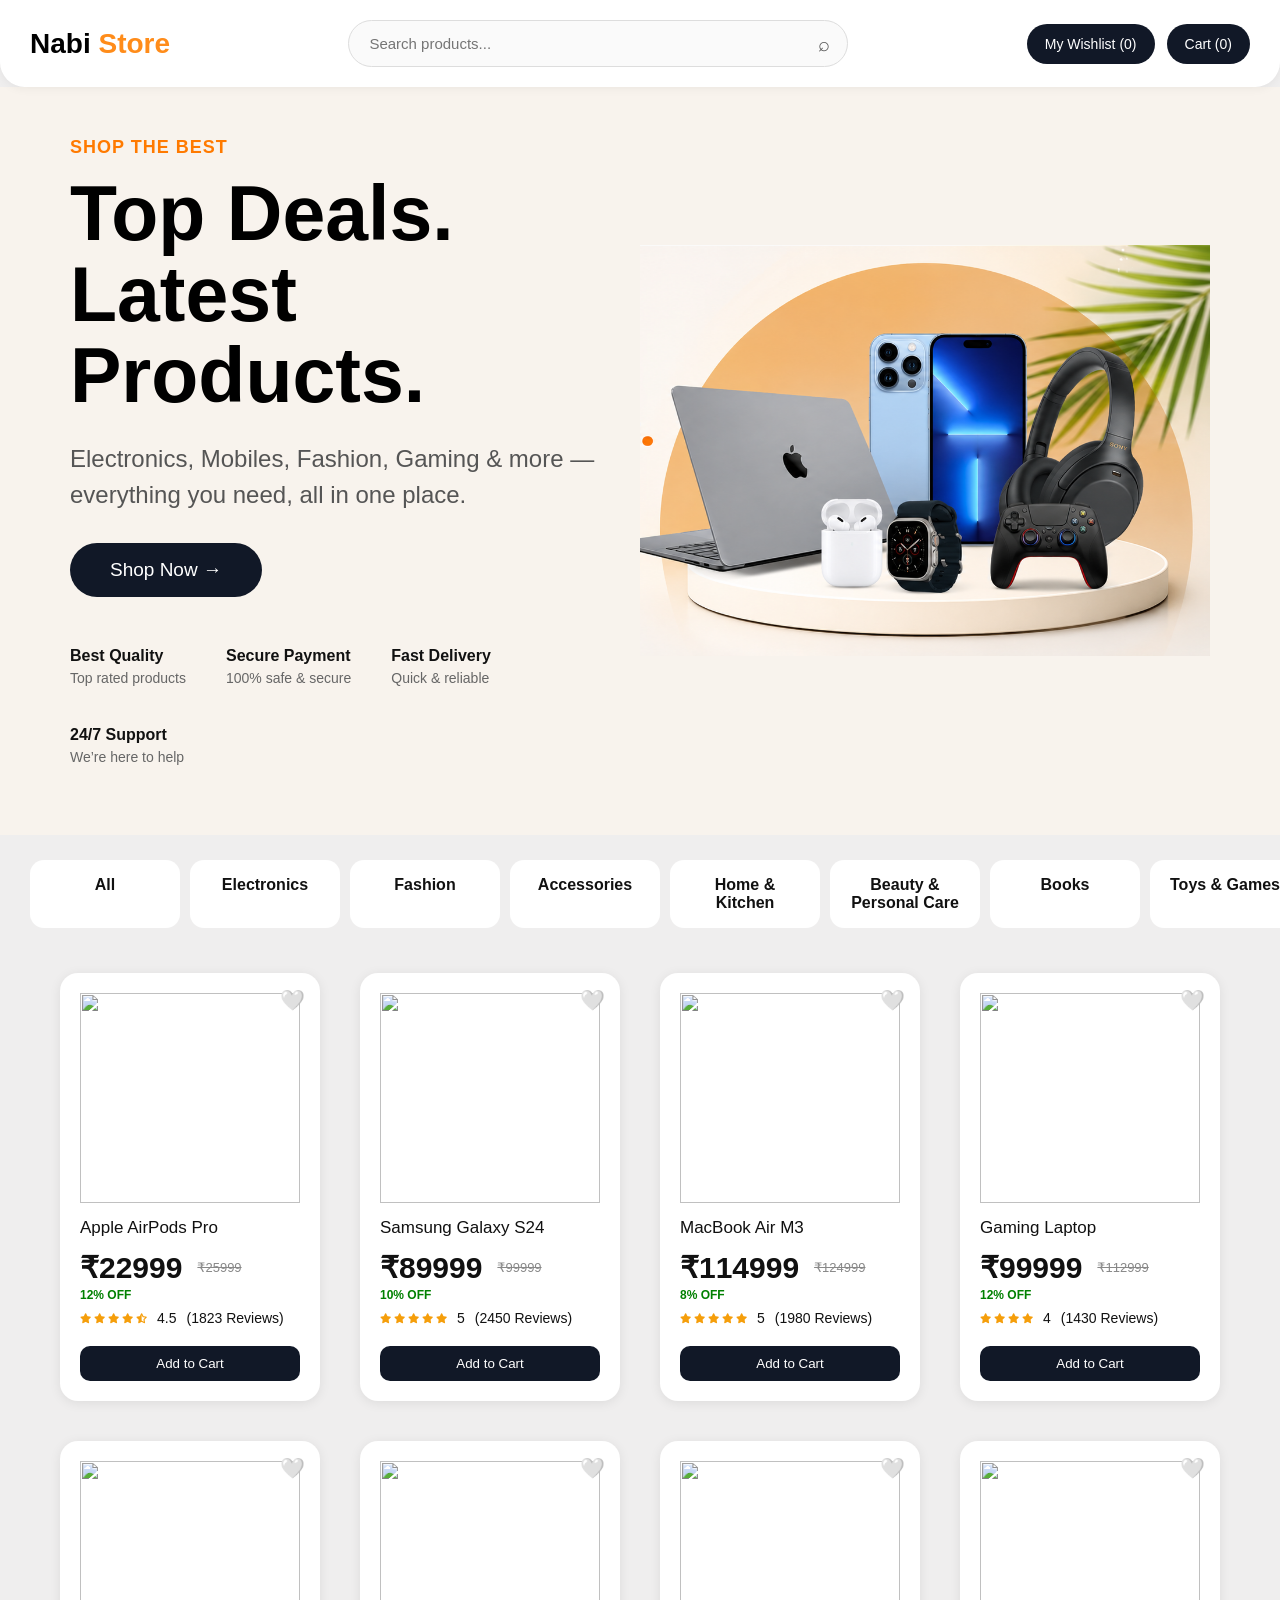
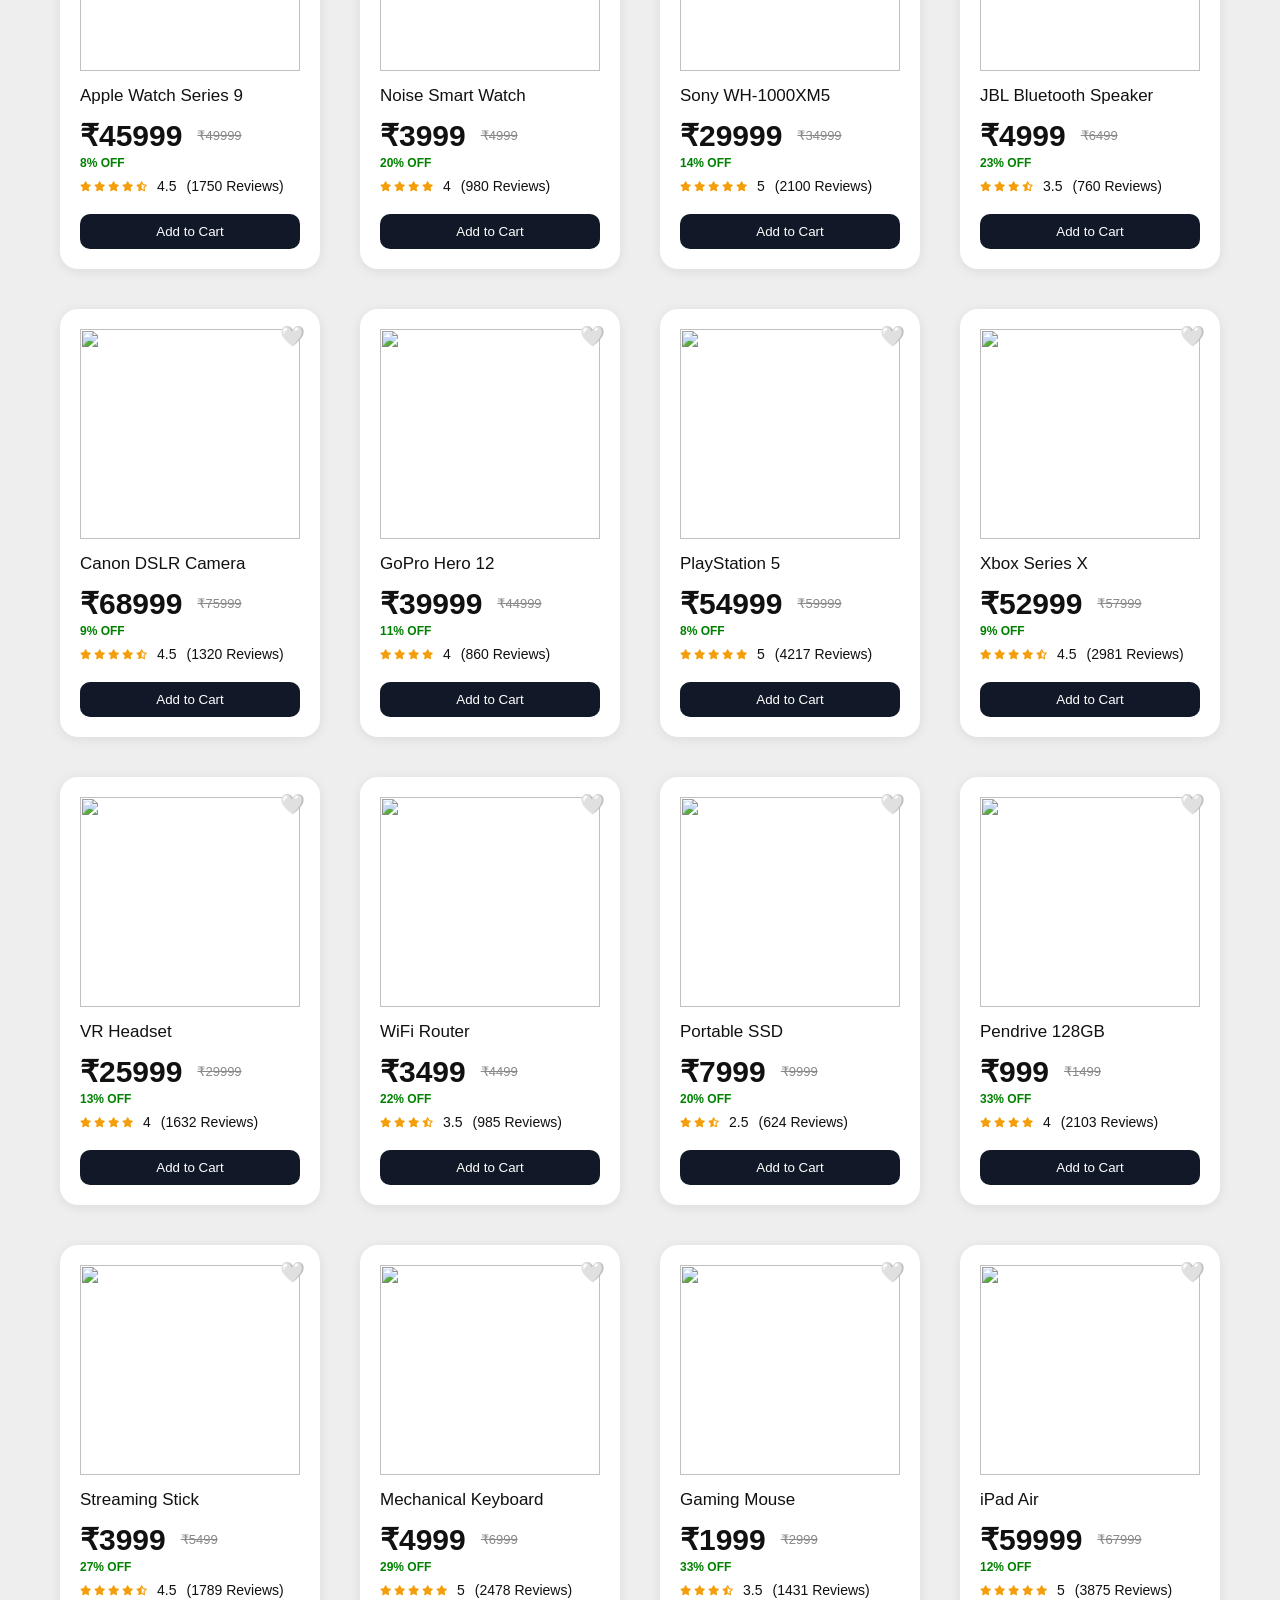
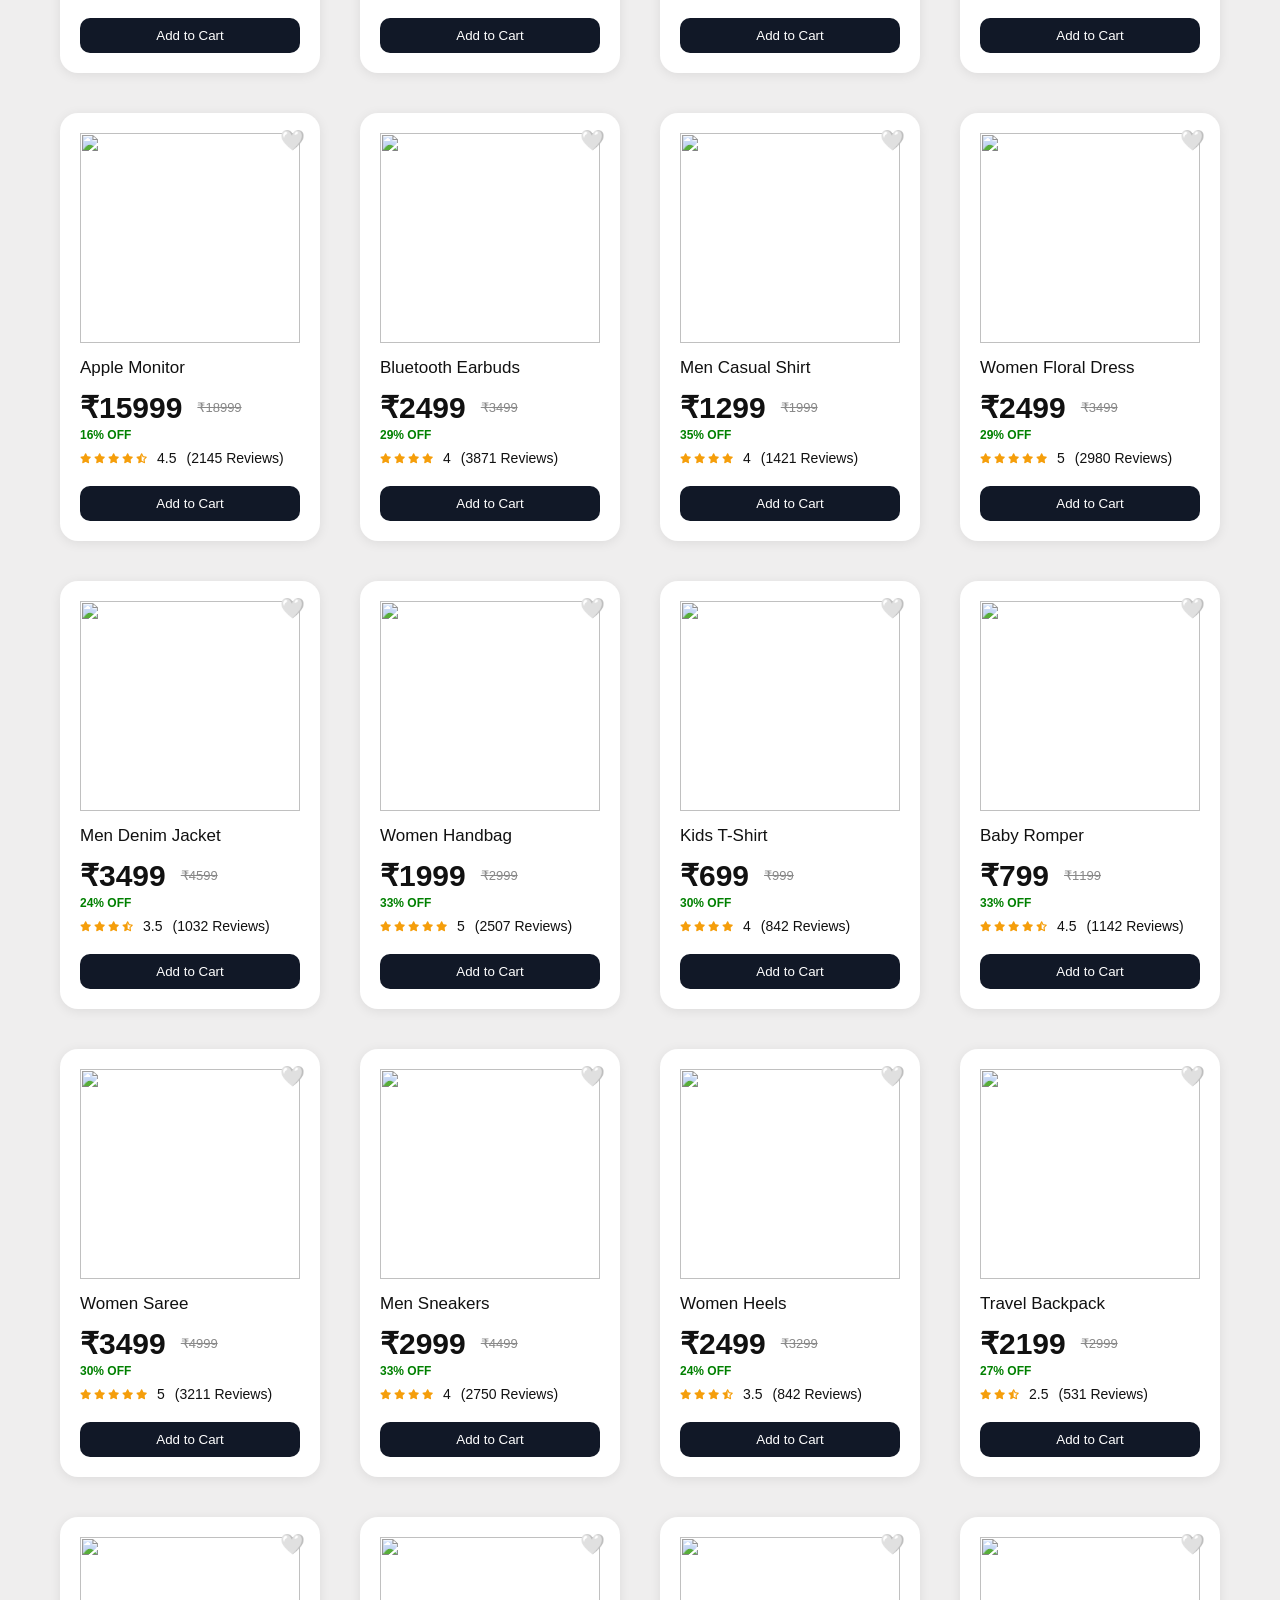
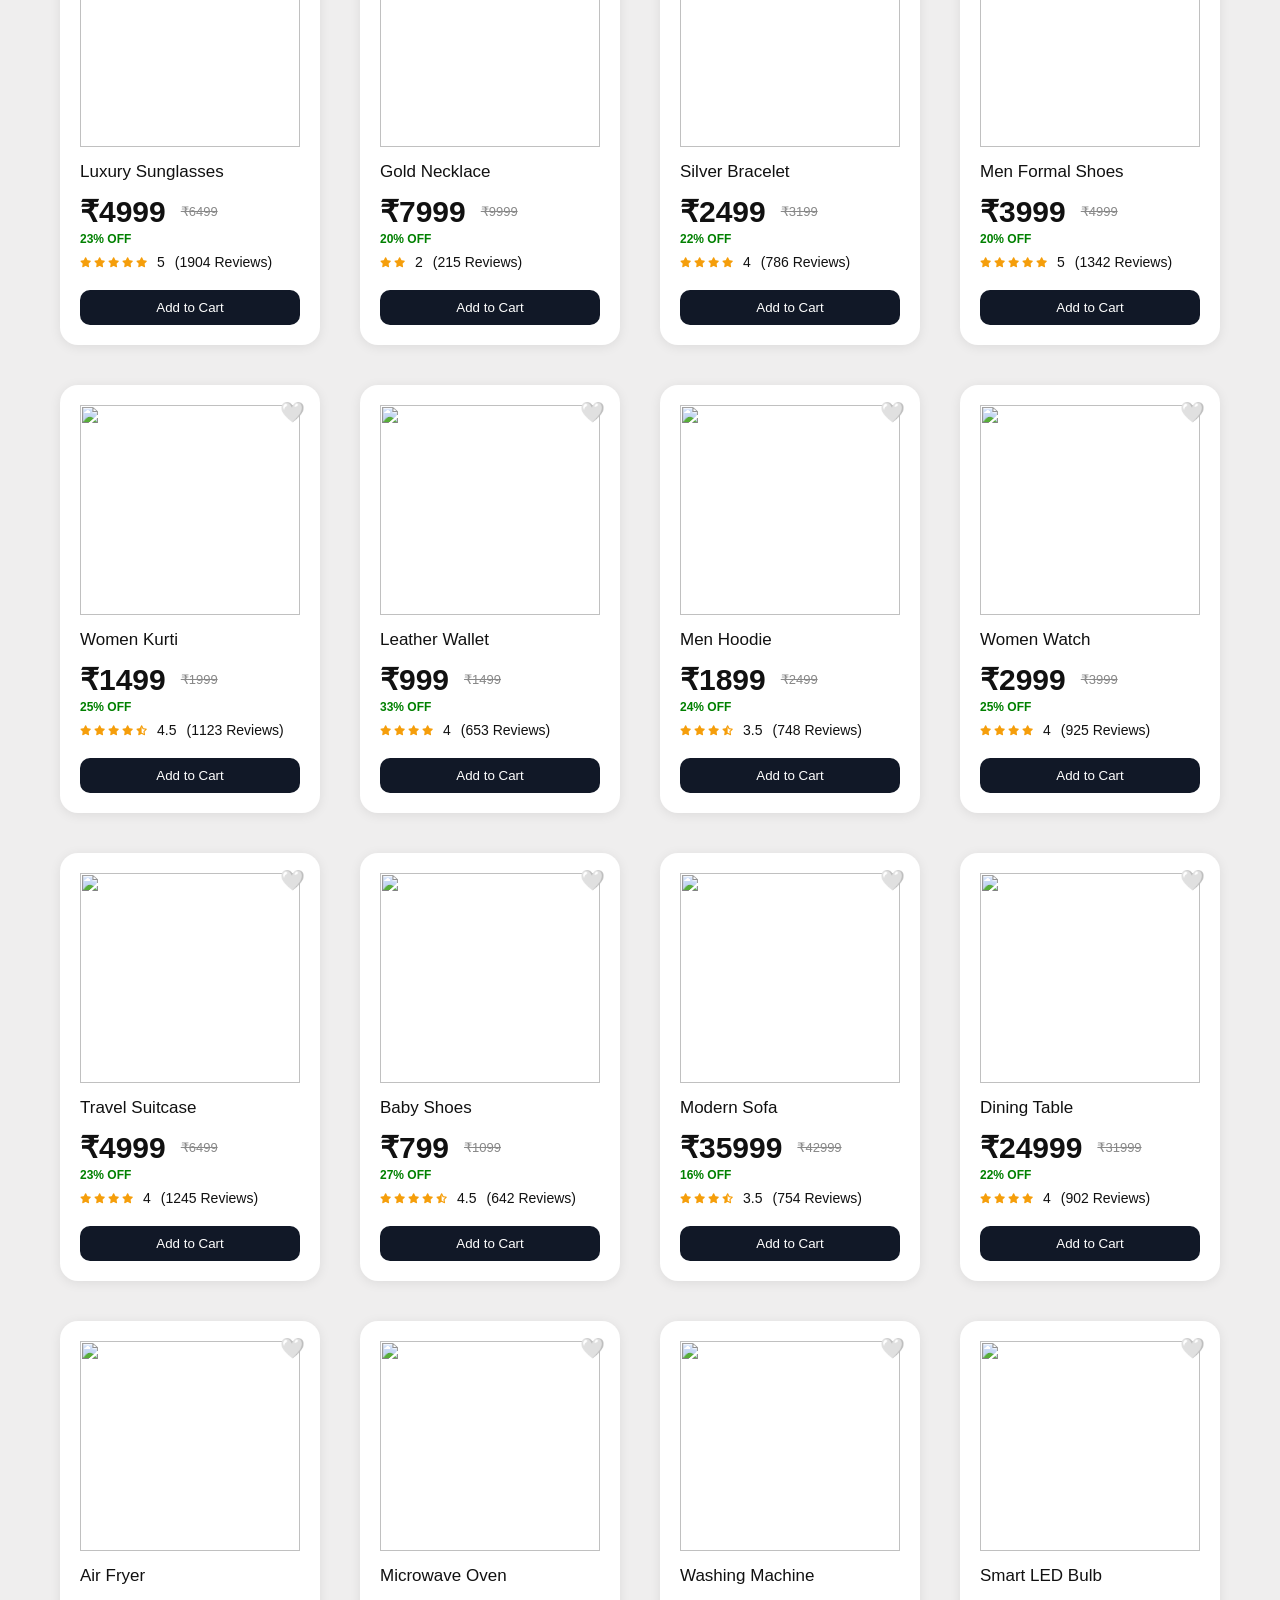
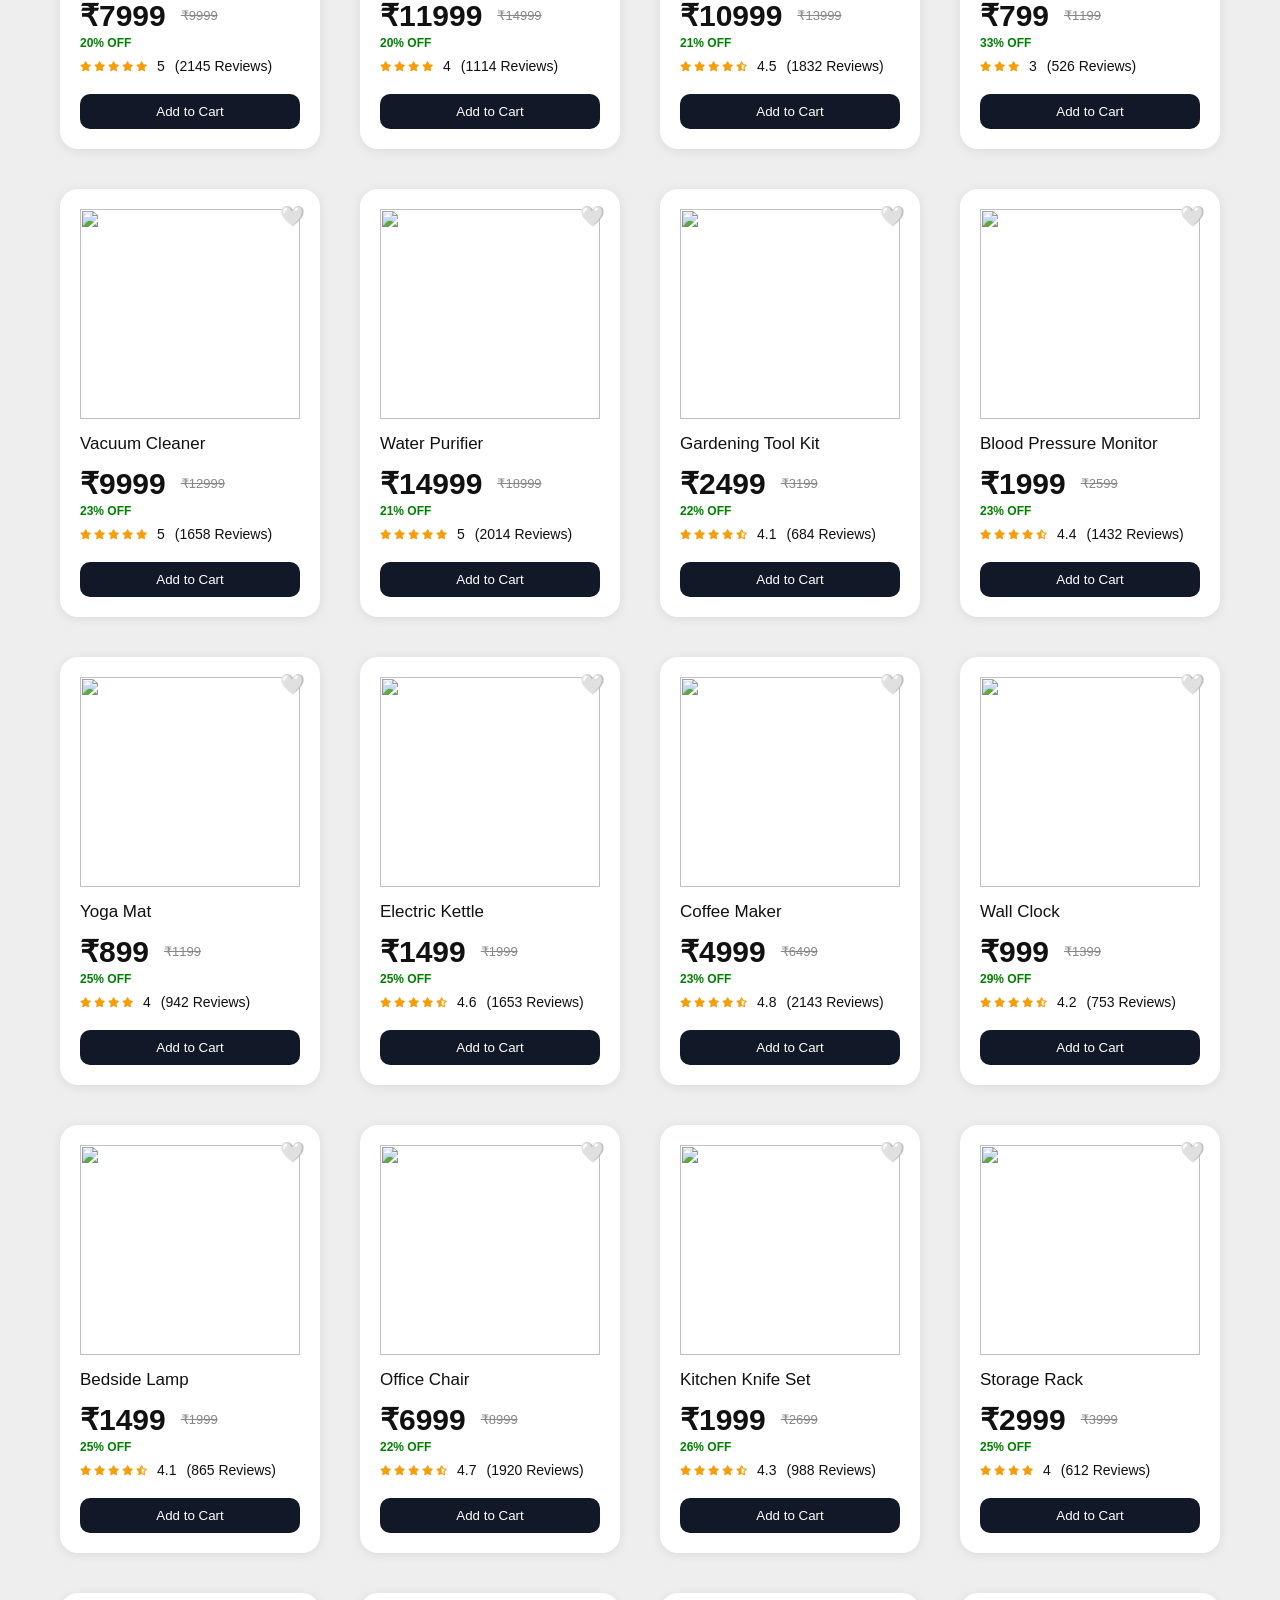
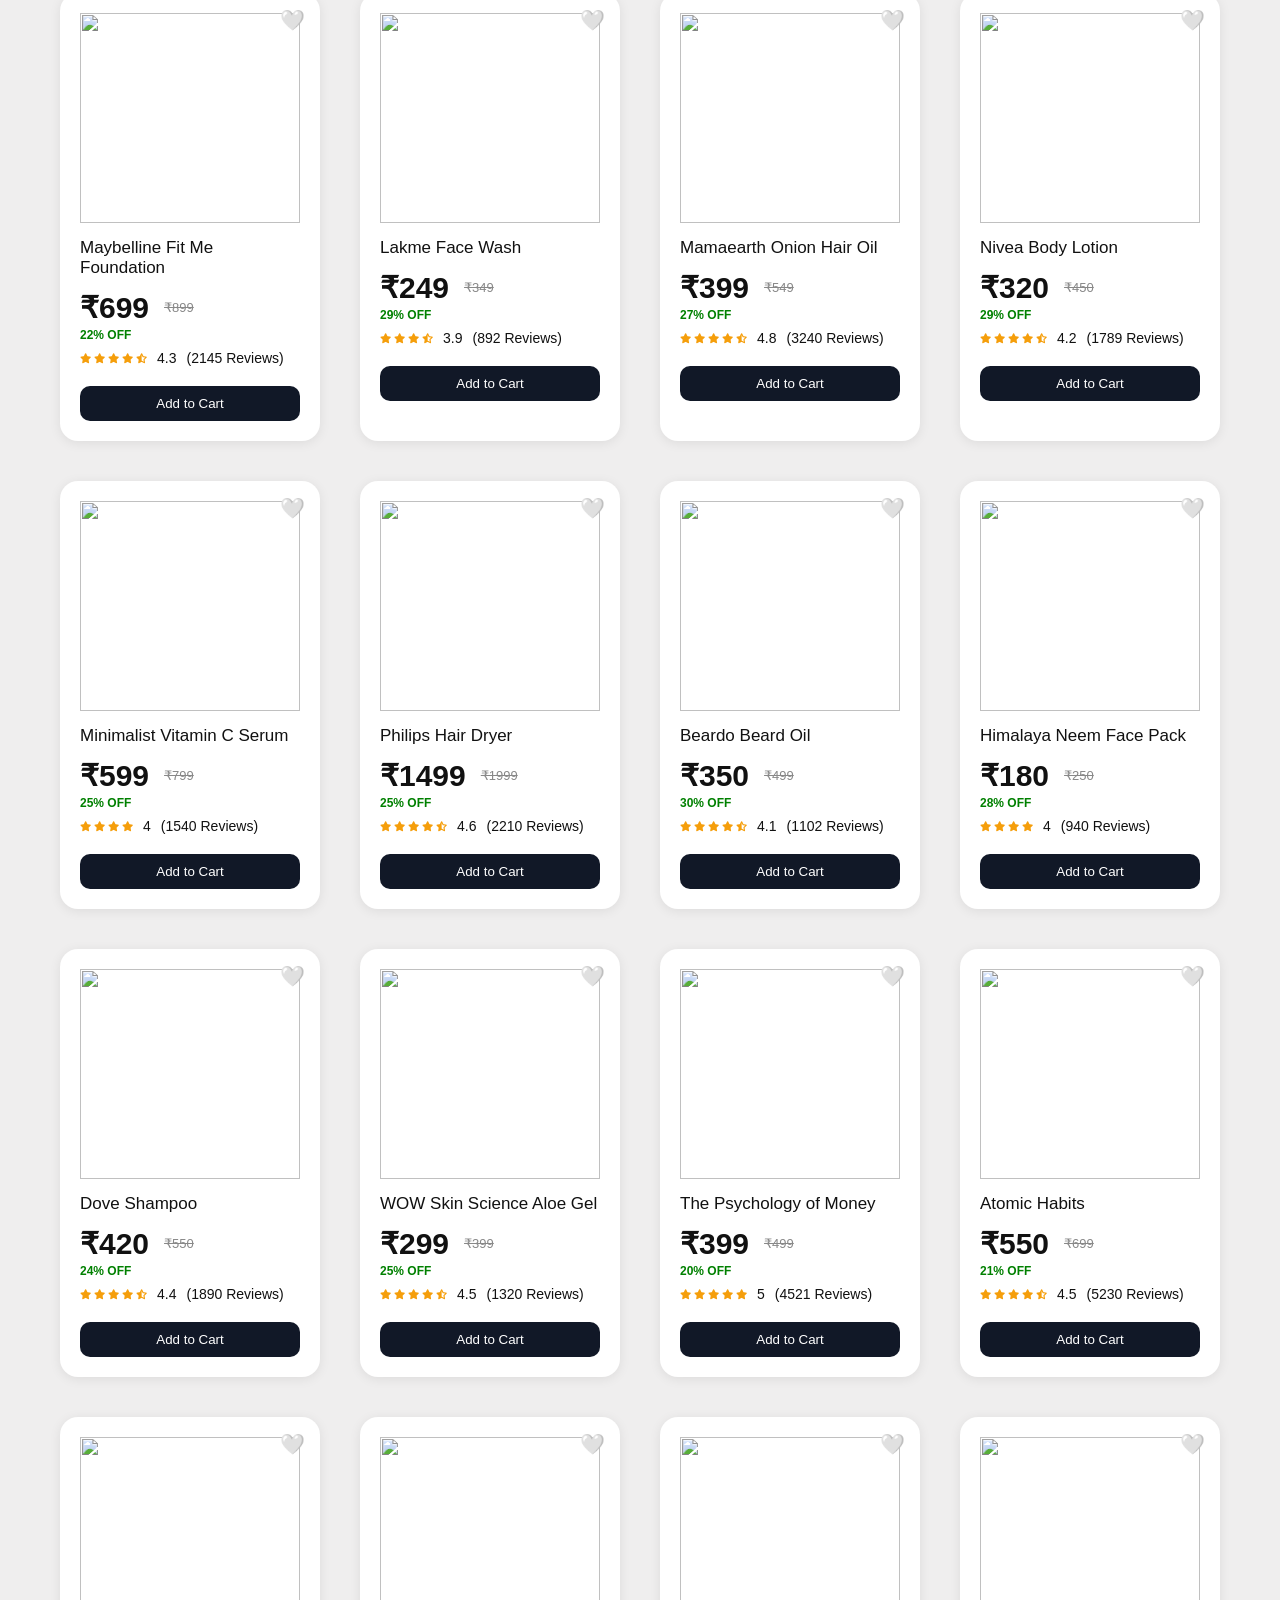
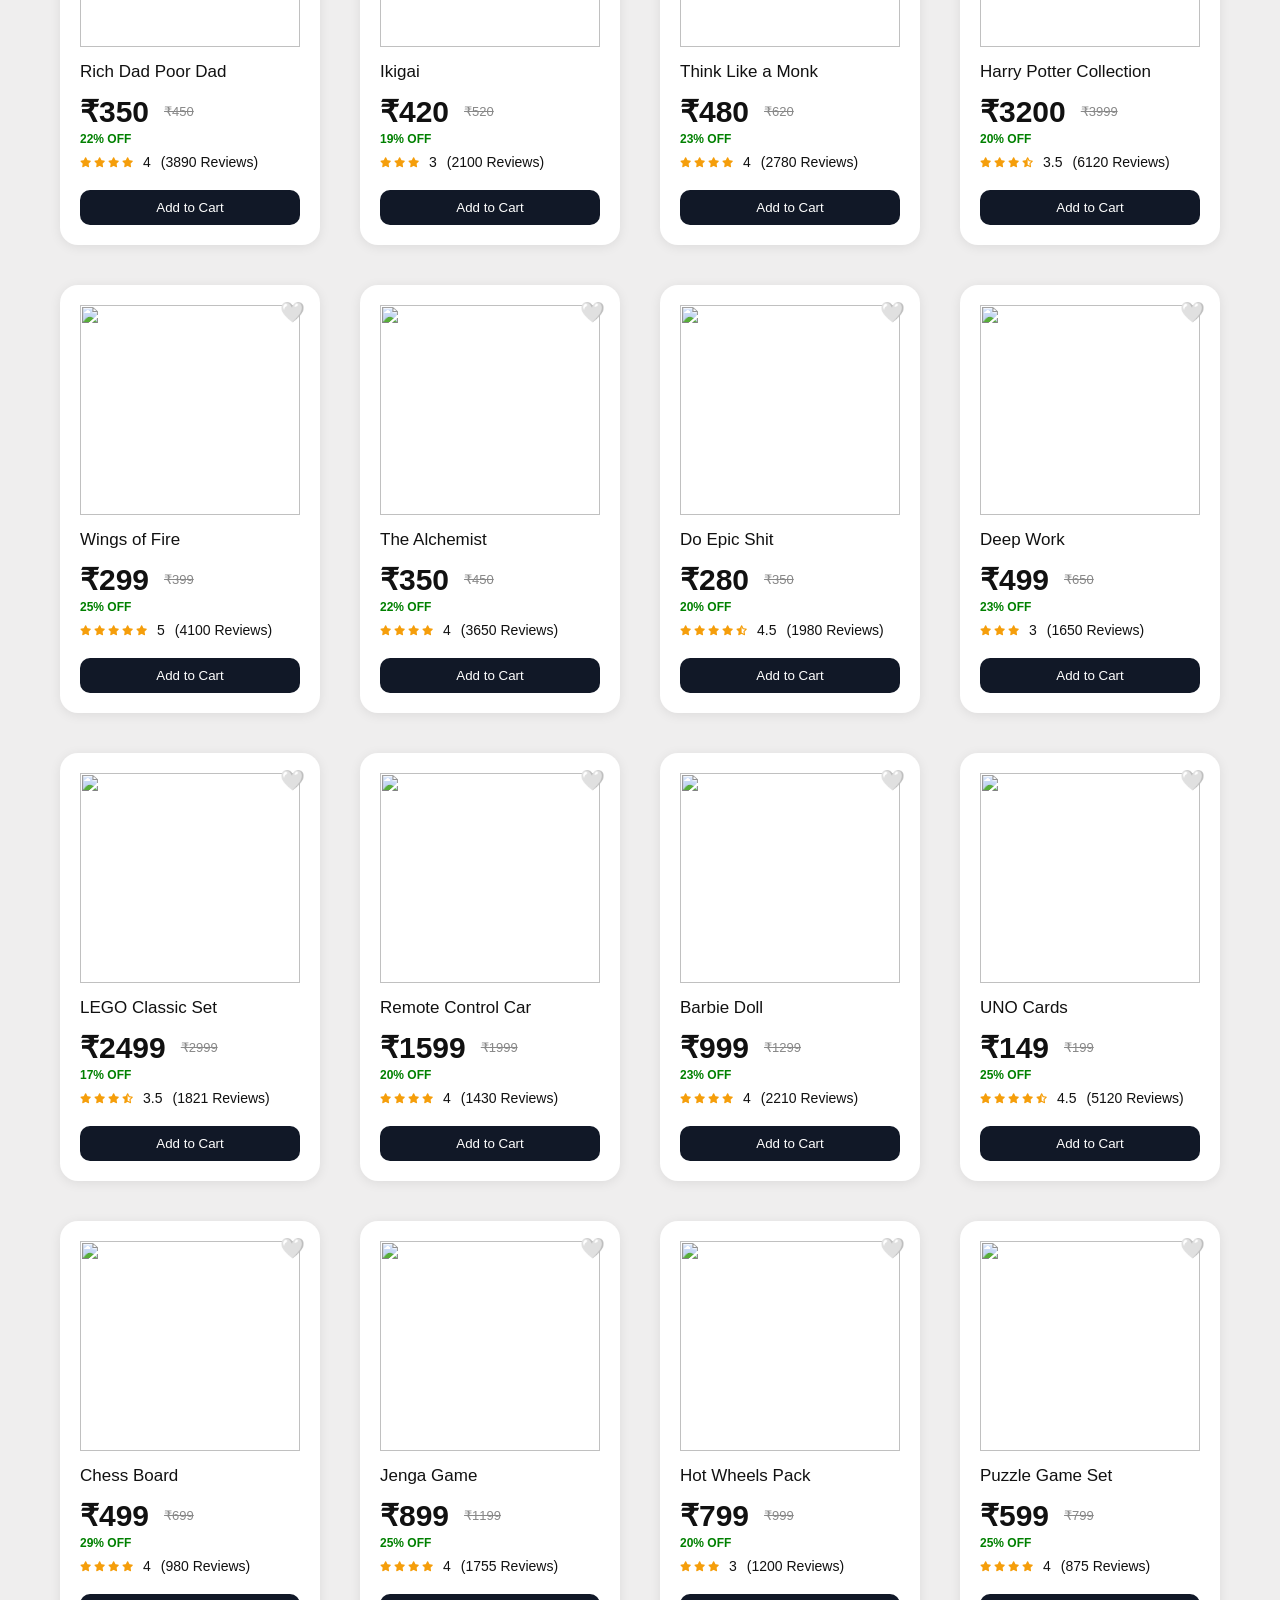
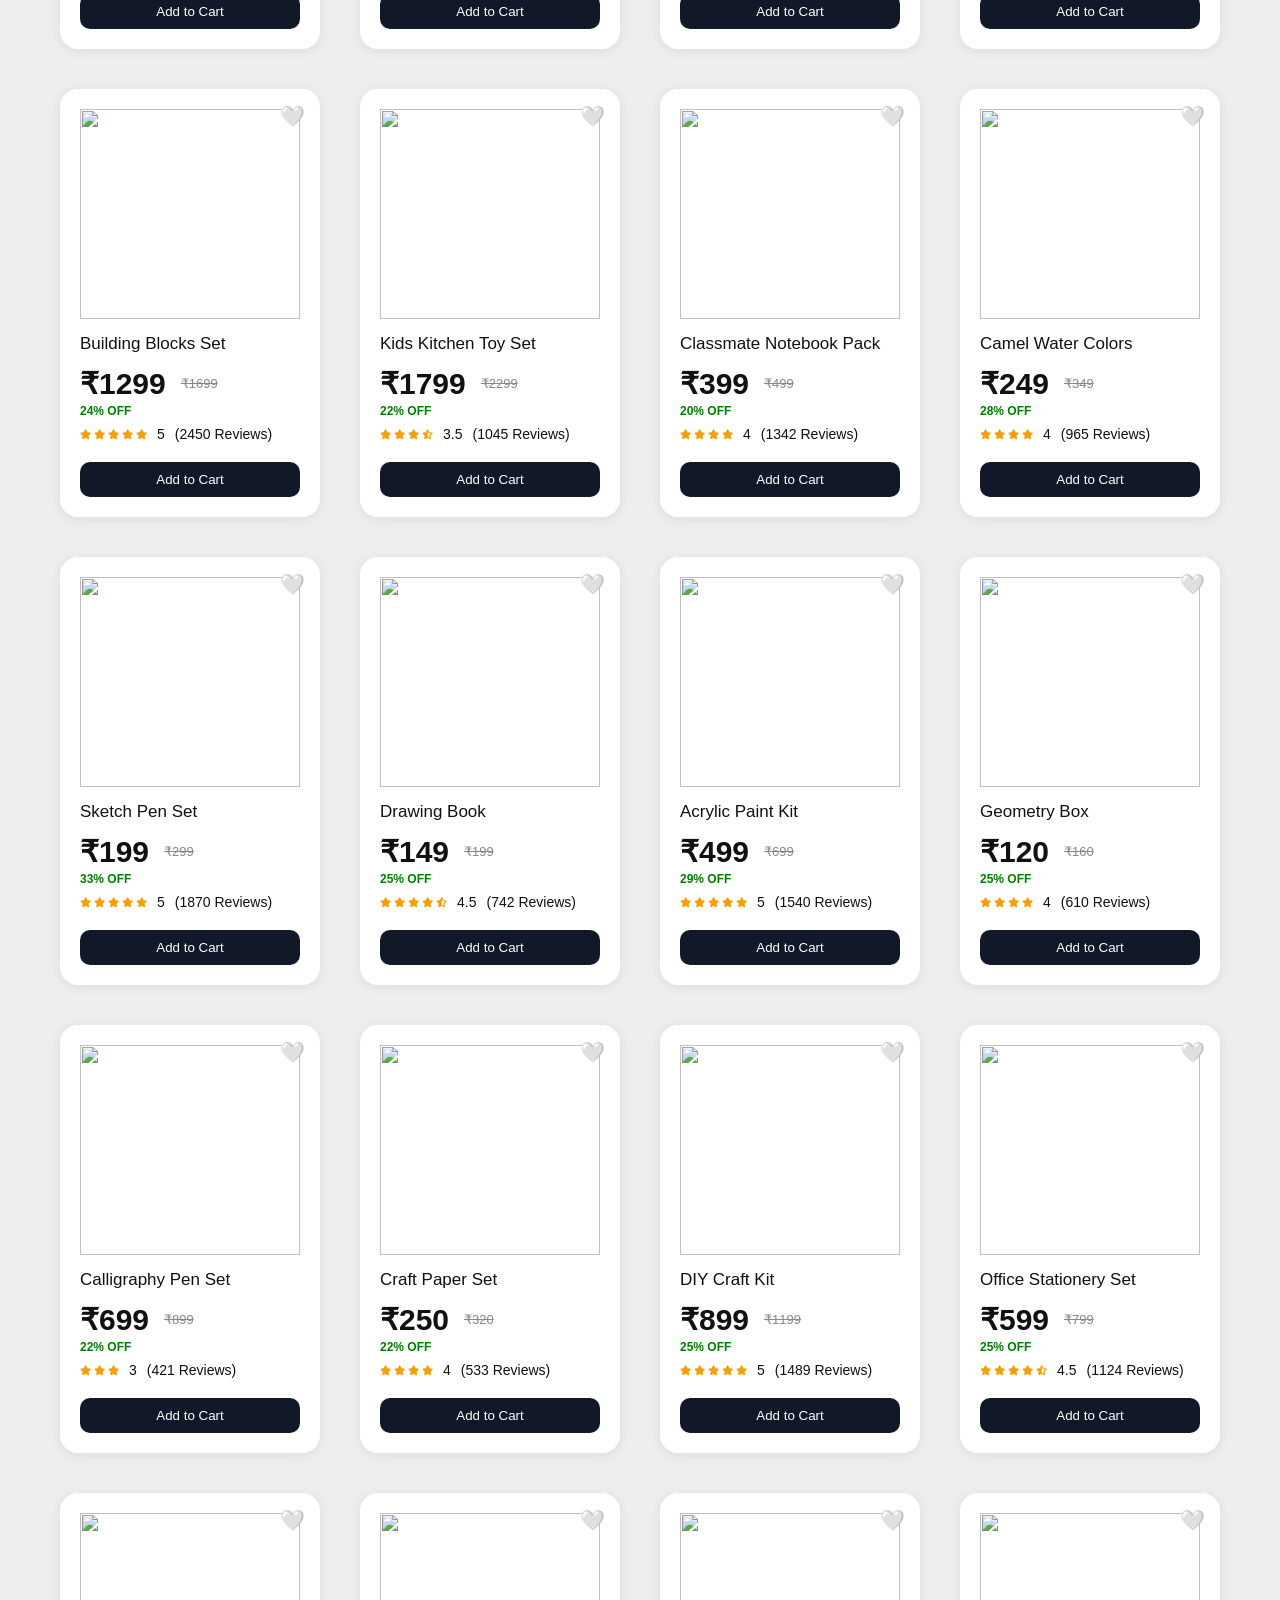
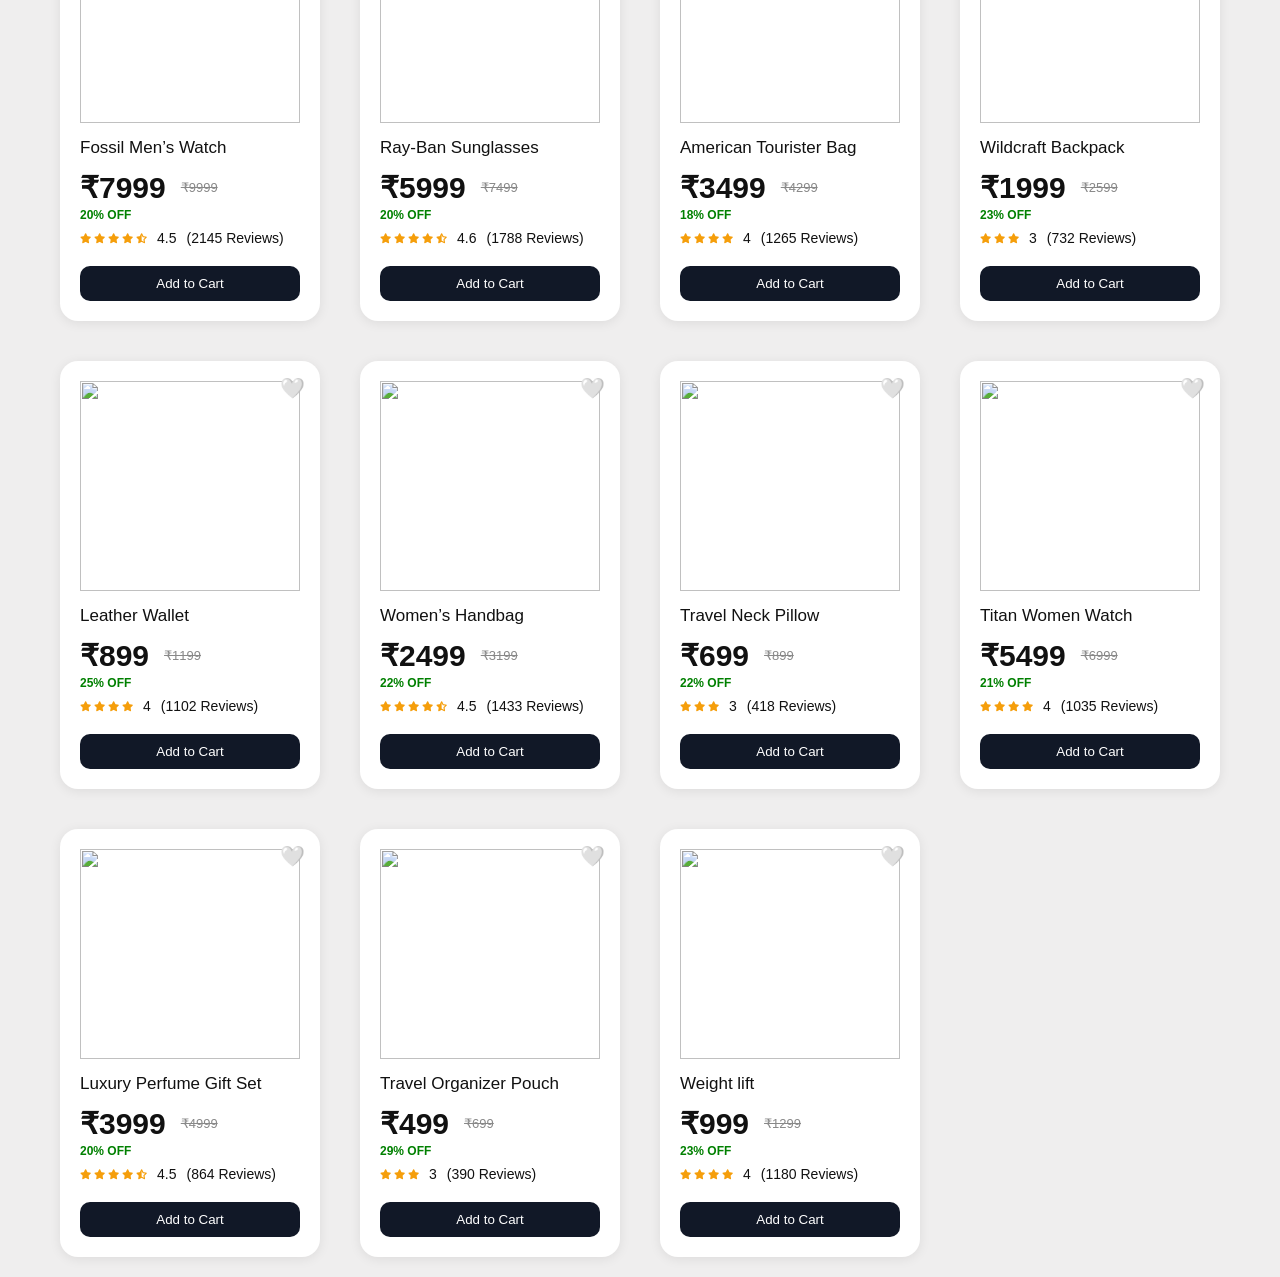
==== commit c3ad608d: "New Changes" ====
--- a/index.html
+++ b/index.html
@@ -9,15 +9,11 @@
 </head>
 
 <body>
-
-
 <header class="top-header">
-
     <div class="logo">
         <span class="black">Nabi</span>
         <span class="orange">Store</span>
     </div>
-
     <div class="search-box">
         <input type="text"
                placeholder="Search products..."
@@ -25,51 +21,40 @@
 
         <span class="search-icon">⌕</span>
     </div>
-
     <div class="header-buttons">
-
         <button onclick="goToWishlist()" class="wishlist-btn"> My Wishlist (<span id="wish-count">0</span>)
         </button>
 
         <button class="cart-btn" onclick="goToCart()"> Cart (<span id="cart-count">0</span>)
         </button>
-
-    </div>
-
+    </div>
 </header>
 
 <section class="hero-banner" id="hero">
     <div class="hero-content">
         <p class="small-text">SHOP THE BEST</p>
-
         <h1>
             Top Deals.<br>
             Latest Products.
         </h1>
-
         <p class="hero-desc">
             Electronics, Mobiles, Fashion, Gaming & more —
             everything you need, all in one place.
         </p>
-
         <button class="shop-btn" onclick="scrollToProducts()"> Shop Now → </button>
-
         <div class="hero-features">
             <div>
                 <h4>Best Quality</h4>
                 <p>Top rated products</p>
             </div>
-
             <div>
                 <h4>Secure Payment</h4>
                 <p>100% safe & secure</p>
             </div>
-
             <div>
                 <h4>Fast Delivery</h4>
                 <p>Quick & reliable</p>
             </div>
-
             <div>
                 <h4>24/7 Support</h4>
                 <p>We’re here to help</p>
@@ -83,7 +68,6 @@
 </section>
 
 <section class="categories">
-
 <div class="category" onclick="filterCategory('All')">All</div>
 <div class="category" onclick="filterCategory('Electronics')">Electronics</div>
 <div class="category" onclick="filterCategory('Fashion')">Fashion</div>
@@ -93,1030 +77,19 @@
 <div class="category" onclick="filterCategory('Books')">Books</div>
 <div class="category" onclick="filterCategory('Toys & Games')">Toys & Games</div>
 <div class="category" onclick="filterCategory('Art & Crafts')">Art & Crafts</div>
-
 </section>
 
 <section class="products-main" id="products-section"> <div id="product-list"></div> </section>
-
 <div id="toast"></div>
-
+<script src="products.js"></script>
 <script>
-
-const products = [
-
-{
-id:1,
-name:"iPhone 15 Pro",
-price:129999,
-rating:4.5,
-image:"https://images.unsplash.com/photo-1592750475338-74b7b21085ab?w=600",
-category:"Electronics"
-},
-
-{
-id:2,
-name:"Samsung Galaxy S24",
-price:89999,
-rating:5,
-image:"https://images.unsplash.com/photo-1610945265064-0e34e5519bbf?w=600",
-category:"Electronics"
-},
-
-{
-id:3,
-name:"MacBook Air M3",
-price:114999,
-rating:5,
-image:"https://images.unsplash.com/photo-1651747137395-065bd3af97bb?q=80&w=2070&auto=format&fit=crop&ixlib=rb-4.1.0&ixid=M3wxMjA3fDB8MHxwaG90by1wYWdlfHx8fGVufDB8fHx8fA%3D%3D",
-category:"Electronics"
-},
-
-{
-id:4,
-name:"Gaming Laptop",
-price:99999,
-rating:4,
-image:"https://images.unsplash.com/photo-1603302576837-37561b2e2302?w=600",
-category:"Electronics"
-},
-
-{
-id:5,
-name:"Apple Watch Series 9",
-price:45999,
-rating:4.5,
-image:"https://images.unsplash.com/photo-1546868871-7041f2a55e12?w=600",
-category:"Electronics"
-},
-
-{
-id:6,
-name:"Noise Smart Watch",
-price:3999,
-rating:4,
-image:"https://images.unsplash.com/photo-1523275335684-37898b6baf30?w=600",
-category:"Electronics"
-},
-
-{
-id:7,
-name:"Sony WH-1000XM5",
-price:29999,
-rating:5,
-image:"https://images.unsplash.com/photo-1505740420928-5e560c06d30e?w=600",
-category:"Electronics"
-},
-
-{
-id:8,
-name:"JBL Bluetooth Speaker",
-price:4999,
-rating:3.5,
-image:"https://images.unsplash.com/photo-1589003077984-894e133dabab?w=600",
-category:"Electronics"
-},
-
-{
-id:9,
-name:"Canon DSLR Camera",
-price:68999,
-rating:4.5,
-image:"https://images.unsplash.com/photo-1516035069371-29a1b244cc32?w=600",
-category:"Electronics"
-},
-
-{
-id:10,
-name:"GoPro Hero 12",
-price:39999,
-rating:4,
-image:"https://images.unsplash.com/photo-1526170375885-4d8ecf77b99f?w=600",
-category:"Electronics"
-},
-
-{
-id:11,
-name:"PlayStation 5",
-price:54999,
-rating:5,
-image:"https://images.unsplash.com/photo-1606813907291-d86efa9b94db?w=600",
-category:"Gaming"
-},
-
-{
-id:12,
-name:"Xbox Series X",
-price:52999,
-rating:4.5,
-image:"https://images.unsplash.com/photo-1621259182978-fbf93132d53d?w=600",
-category:"Gaming"
-},
-
-{
-id:13,
-name:"VR Headset",
-price:25999,
-rating:4,
-image:"https://images.unsplash.com/photo-1622979135225-d2ba269cf1ac?w=600",
-category:"Electronics"
-},
-
-{
-id:14,
-name:"WiFi Router",
-price:3499,
-rating:3.5,
-image:"https://images.unsplash.com/photo-1647427060118-4911c9821b82?w=600",
-category:"Electronics"
-},
-
-{
-id:15,
-name:"Portable SSD",
-price:7999,
-rating:2.5,
-image:"https://images.unsplash.com/photo-1591488320449-011701bb6704?w=600",
-category:"Electronics"
-},
-
-{
-id:16,
-name:"Pendrive 128GB",
-price:999,
-rating:4,
-image:"https://images.unsplash.com/photo-1587033411391-5d9e51cce126?w=600",
-category:"Electronics"
-},
-
-{
-id:17,
-name:"Streaming Stick",
-price:3999,
-rating:4.5,
-image:"https://images.unsplash.com/photo-1587825140708-dfaf72ae4b04?w=600",
-category:"Electronics"
-},
-
-{
-id:18,
-name:"Mechanical Keyboard",
-price:4999,
-rating:5,
-image:"https://images.unsplash.com/photo-1511467687858-23d96c32e4ae?w=600",
-category:"Electronics"
-},
-
-{
-id:19,
-name:"Gaming Mouse",
-price:1999,
-rating:3.5,
-image:"https://images.unsplash.com/photo-1527814050087-3793815479db?w=600",
-category:"Electronics"
-},
-
-{
-id:20,
-name:"iPad Air",
-price:59999,
-rating:5,
-image:"https://images.unsplash.com/photo-1544244015-0df4b3ffc6b0?w=600",
-category:"Electronics"
-},
-
-{
-id:21,
-name:"Apple Monitor",
-price:15999,
-rating:4.5,
-image:"https://images.unsplash.com/photo-1527443224154-c4a3942d3acf?w=600",
-category:"Electronics"
-},
-
-{
-id:22,
-name:"Bluetooth Earbuds",
-price:2499,
-rating:4,
-image:"https://images.unsplash.com/photo-1606220945770-b5b6c2c55bf1?w=600",
-category:"Electronics"
-},
-
-{
-id:23,
-name:"Men Casual Shirt",
-price:1299,
-rating:4,
-image:"https://images.unsplash.com/photo-1602810318383-e386cc2a3ccf?w=600",
-category:"Fashion"
-},
-
-{
-id:24,
-name:"Women Floral Dress",
-price:2499,
-rating:5,
-image:"https://images.unsplash.com/photo-1496747611176-843222e1e57c?w=600",
-category:"Fashion"
-},
-
-{
-id:25,
-name:"Men Denim Jacket",
-price:3499,
-rating:3.5,
-image:"https://images.unsplash.com/photo-1611312449408-fcece27cdbb7?q=80&w=1938&auto=format&fit=crop&ixlib=rb-4.1.0&ixid=M3wxMjA3fDB8MHxwaG90by1wYWdlfHx8fGVufDB8fHx8fA%3D%3D",
-category:"Fashion"
-},
-
-{
-id:26,
-name:"Women Handbag",
-price:1999,
-rating:5,
-image:"https://images.unsplash.com/photo-1584917865442-de89df76afd3?w=600",
-category:"Accessories"
-},
-
-{
-id:27,
-name:"Kids T-Shirt",
-price:699,
-rating:4,
-image:"https://images.unsplash.com/photo-1519238263530-99bdd11df2ea?w=600",
-category:"Fashion"
-},
-
-{
-id:28,
-name:"Baby Romper",
-price:799,
-rating:4.5,
-image:"https://images.unsplash.com/photo-1766918780914-5df4a5a98c44?q=80&w=2070&auto=format&fit=crop&ixlib=rb-4.1.0&ixid=M3wxMjA3fDB8MHxwaG90by1wYWdlfHx8fGVufDB8fHx8fA%3D%3D",
-category:"Fashion"
-},
-
-{
-id:29,
-name:"Women Saree",
-price:3499,
-rating:5,
-image:"https://images.unsplash.com/photo-1616756141603-6d37d5cde2a2?q=80&w=1974&auto=format&fit=crop&ixlib=rb-4.1.0&ixid=M3wxMjA3fDB8MHxwaG90by1wYWdlfHx8fGVufDB8fHx8fA%3D%3D",
-category:"Fashion"
-},
-
-{
-id:30,
-name:"Men Sneakers",
-price:2999,
-rating:4,
-image:"https://images.unsplash.com/photo-1542291026-7eec264c27ff?w=600",
-category:"Fashion"
-},
-
-{
-id:31,
-name:"Women Heels",
-price:2499,
-rating:3.5,
-image:"https://images.unsplash.com/photo-1543163521-1bf539c55dd2?w=600",
-category:"Fashion"
-},
-
-{
-id:32,
-name:"Travel Backpack",
-price:2199,
-rating:2.5,
-image:"https://images.unsplash.com/photo-1535120927584-0230f40fc1e2?q=80&w=1935&auto=format&fit=crop&ixlib=rb-4.1.0&ixid=M3wxMjA3fDB8MHxwaG90by1wYWdlfHx8fGVufDB8fHx8fA%3D%3D",
-category:"Accessories"
-},
-
-{
-id:33,
-name:"Luxury Sunglasses",
-price:4999,
-rating:5,
-image:"https://images.unsplash.com/photo-1511499767150-a48a237f0083?w=600",
-category:"Accessories"
-},
-
-{
-id:34,
-name:"Gold Necklace",
-price:7999,
-rating:2,
-image:"https://images.unsplash.com/photo-1705326452390-3ecf6070595f?q=80&w=1974&auto=format&fit=crop&ixlib=rb-4.1.0&ixid=M3wxMjA3fDB8MHxwaG90by1wYWdlfHx8fGVufDB8fHx8fA%3D%3D",
-category:"Accessories"
-},
-
-{
-id:35,
-name:"Silver Bracelet",
-price:2499,
-rating:4,
-image:"https://images.unsplash.com/photo-1619119069152-a2b331eb392a?w=600",
-category:"Accessories"
-},
-
-{
-id:36,
-name:"Men Formal Shoes",
-price:3999,
-rating:5,
-image:"https://images.unsplash.com/photo-1614252235316-8c857d38b5f4?w=600",
-category:"Fashion"
-},
-
-{
-id:37,
-name:"Women Kurti",
-price:1499,
-rating:4.5,
-image:"https://images.unsplash.com/photo-1760287364219-160c234ded00?q=80&w=1974&auto=format&fit=crop&ixlib=rb-4.1.0&ixid=M3wxMjA3fDB8MHxwaG90by1wYWdlfHx8fGVufDB8fHx8fA%3D%3D",
-category:"Fashion"
-},
-
-{
-id:38,
-name:"Leather Wallet",
-price:999,
-rating:4,
-image:"https://images.unsplash.com/photo-1627123424574-724758594e93?w=600",
-category:"Accessories"
-},
-
-{
-id:39,
-name:"Men Hoodie",
-price:1899,
-rating:3.5,
-image:"https://images.unsplash.com/photo-1556821840-3a63f95609a7?w=600",
-category:"Fashion"
-},
-
-{
-id:40,
-name:"Women Watch",
-price:2999,
-rating:4,
-image:"https://plus.unsplash.com/premium_photo-1728759440467-d710b7073761?q=80&w=722&auto=format&fit=crop&ixlib=rb-4.1.0&ixid=M3wxMjA3fDB8MHxwaG90by1wYWdlfHx8fGVufDB8fHx8fA%3D%3D",
-category:"Accessories"
-},
-
-{
-id:41,
-name:"Travel Suitcase",
-price:4999,
-rating:4,
-image:"https://images.unsplash.com/photo-1565026057447-bc90a3dceb87?w=600",
-category:"Accessories"
-},
-
-{
-id:42,
-name:"Baby Shoes",
-price:799,
-rating:4.5,
-image:"https://images.unsplash.com/photo-1514989940723-e8e51635b782?w=600",
-category:"Fashion"
-},
-
-{
-id:43,
-name:"Modern Sofa",
-price:35999,
-rating:3.5,
-image:"https://images.unsplash.com/photo-1759647020668-648cd90ddce4?q=80&w=1974&auto=format&fit=crop&ixlib=rb-4.1.0&ixid=M3wxMjA3fDB8MHxwaG90by1wYWdlfHx8fGVufDB8fHx8fA%3D%3D",
-category:"Home & Kitchen"
-},
-
-{
-id:44,
-name:"Dining Table",
-price:24999,
-rating:4,
-image:"https://images.unsplash.com/photo-1449247709967-d4461a6a6103?w=600",
-category:"Home & Kitchen"
-},
-
-{
-id:45,
-name:"Air Fryer",
-price:7999,
-rating:5,
-image:"https://images.unsplash.com/photo-1695089028114-ce28248f0ab9?q=80&w=1974&auto=format&fit=crop&ixlib=rb-4.1.0&ixid=M3wxMjA3fDB8MHxwaG90by1wYWdlfHx8fGVufDB8fHx8fA%3D%3D",
-category:"Home & Kitchen"
-},
-
-{
-id:46,
-name:"Microwave Oven",
-price:11999,
-rating:4,
-image:"https://images.unsplash.com/photo-1574269909862-7e1d70bb8078?w=600",
-category:"Home & Kitchen"
-},
-
-{
-id:47,
-name:"Washing Machine",
-price:10999,
-rating:4.5,
-image:"https://images.unsplash.com/photo-1626806787461-102c1bfaaea1?w=600",
-category:"Home & Kitchen"
-},
-
-{
-id:48,
-name:"Smart LED Bulb",
-price:799,
-rating:3,
-image:"https://images.unsplash.com/photo-1674659719067-8735479ba10c?q=80&w=2070&auto=format&fit=crop&ixlib=rb-4.1.0&ixid=M3wxMjA3fDB8MHxwaG90by1wYWdlfHx8fGVufDB8fHx8fA%3D%3D",
-category:"Home & Kitchen"
-},
-
-{
-id:49,
-name:"Vacuum Cleaner",
-price:9999,
-rating:5,
-image:"https://images.unsplash.com/photo-1558317374-067fb5f30001?w=600",
-category:"Home & Kitchen"
-},
-
-{
-id:50,
-name:"Water Purifier",
-price:14999,
-rating:5,
-image:"https://images.unsplash.com/photo-1589986005992-68bc7aa343c2?q=80&w=2070&auto=format&fit=crop&ixlib=rb-4.1.0&ixid=M3wxMjA3fDB8MHxwaG90by1wYWdlfHx8fGVufDB8fHx8fA%3D%3D",
-category:"Home & Kitchen"
-},
-
-{
-id:51,
-name:"Gardening Tool Kit",
-price:2499,
-rating:2,
-image:"https://images.unsplash.com/photo-1416879595882-3373a0480b5b",
-category:"Home & Kitchen"
-},
-
-{
-id:52,
-name:"Blood Pressure Monitor",
-price:1999,
-rating:4,
-image:"https://images.unsplash.com/photo-1649877510851-10effb9a59b4?q=80&w=2080&auto=format&fit=crop&ixlib=rb-4.1.0&ixid=M3wxMjA3fDB8MHxwaG90by1wYWdlfHx8fGVufDB8fHx8fA%3D%3D",
-category:"Home & Kitchen"
-},
-
-{
-id:53,
-name:"Yoga Mat",
-price:899,
-rating:3,
-image:"https://images.unsplash.com/photo-1518611012118-696072aa579a",
-category:"Home & Kitchen"
-},
-
-{
-id:54,
-name:"Electric Kettle",
-price:1499,
-rating:4.5,
-image:"https://images.unsplash.com/photo-1643114786355-ff9e52736eab?q=80&w=2070&auto=format&fit=crop&ixlib=rb-4.1.0&ixid=M3wxMjA3fDB8MHxwaG90by1wYWdlfHx8fGVufDB8fHx8fA%3D%3D",
-category:"Home & Kitchen"
-},
-
-{
-id:55,
-name:"Coffee Maker",
-price:4999,
-rating:5,
-image:"https://images.unsplash.com/photo-1707241358597-bafcc8a8e73d?q=80&w=2070&auto=format&fit=crop&ixlib=rb-4.1.0&ixid=M3wxMjA3fDB8MHxwaG90by1wYWdlfHx8fGVufDB8fHx8fA%3D%3D",
-category:"Home & Kitchen"
-},
-
-{
-id:56,
-name:"Wall Clock",
-price:999,
-rating:4,
-image:"https://images.unsplash.com/photo-1563861826100-9cb868fdbe1c",
-category:"Home & Kitchen"
-},
-
-{
-id:57,
-name:"Bedside Lamp",
-price:1499,
-rating:3.5,
-image:"https://images.unsplash.com/photo-1505693416388-ac5ce068fe85",
-category:"Home & Kitchen"
-},
-
-{
-id:58,
-name:"Office Chair",
-price:6999,
-rating:5,
-image:"https://images.unsplash.com/photo-1688578735427-994ecdea3ea4?q=80&w=1974&auto=format&fit=crop&ixlib=rb-4.1.0&ixid=M3wxMjA3fDB8MHxwaG90by1wYWdlfHx8fGVufDB8fHx8fA%3D%3D",
-category:"Home & Kitchen"
-},
-
-{
-id:59,
-name:"Kitchen Knife Set",
-price:1999,
-rating:4,
-image:"https://images.unsplash.com/photo-1593618998160-e34014e67546",
-category:"Home & Kitchen"
-},
-
-{
-id:60,
-name:"Storage Rack",
-price:2999,
-rating:2.5,
-image:"https://plus.unsplash.com/premium_photo-1672976596533-695f79868216?q=80&w=1932&auto=format&fit=crop&ixlib=rb-4.1.0&ixid=M3wxMjA3fDB8MHxwaG90by1wYWdlfHx8fGVufDB8fHx8fA%3D%3D",
-category:"Home & Kitchen"
-},
-
-{
-id:61,
-name:"Maybelline Fit Me Foundation",
-price:699,
-rating:4,
-image:"https://cloudinary.images-iherb.com/image/upload/f_auto,q_auto:eco/images/mby/mby23866/l/28.jpg",
-category:"Beauty & Personal Care"
-},
-
-{
-id:62,
-name:"Lakme Face Wash",
-price:249,
-rating:2.5,
-image:"https://encrypted-tbn0.gstatic.com/images?q=tbn:ANd9GcT6Z_Vv6yr2tyRIvbwx9PnizsH7w0X6CC_Ptg&s",
-category:"Beauty & Personal Care"
-},
-
-{
-id:63,
-name:"Mamaearth Onion Hair Oil",
-price:399,
-rating:5,
-image:"https://images.mamaearth.in/wysiwyg/Onion%20hair%20oil_200ml_FOP_1200x1200.png",
-category:"Beauty & Personal Care"
-},
-
-{
-id:64,
-name:"Nivea Body Lotion",
-price:320,
-rating:4,
-image:"https://cdn.grofers.com/da/cms-assets/cms/product/12146b1c-3ce4-4bf9-9334-1b5e7fec3ddd.jpg",
-category:"Beauty & Personal Care"
-},
-
-{
-id:65,
-name:"Minimalist Vitamin C Serum",
-price:599,
-rating:3,
-image:"https://encrypted-tbn0.gstatic.com/images?q=tbn:ANd9GcTwsFLgwc0KDNRQx_oxosTRWFM5xpUL00RRWw&s",
-category:"Beauty & Personal Care"
-},
-
-{
-id:66,
-name:"Philips Hair Dryer",
-price:1499,
-rating:4.5,
-image:"https://www.shop.philips.co.in/cdn/shop/files/BHD318-00_1_646dcb26-0ceb-49fe-95a0-6b0700bd05cd.jpg?v=1743671828",
-category:"Beauty & Personal Care"
-},
-
-{
-id:67,
-name:"Beardo Beard Oil",
-price:350,
-rating:4,
-image:"https://encrypted-tbn0.gstatic.com/images?q=tbn:ANd9GcR1N82MjH_BrY3aBP63poCXEgFEGlbWIKSdRg&s",
-category:"Beauty & Personal Care"
-},
-
-{
-id:68,
-name:"Himalaya Neem Face Pack",
-price:180,
-rating:3.5,
-image:"https://himalayawellness.in/cdn/shop/products/purifying-neem-pack-50g.jpg?v=1622097556",
-category:"Beauty & Personal Care"
-},
-
-{
-id:69,
-name:"Dove Shampoo",
-price:420,
-rating:4,
-image:"https://www.quickpantry.in/cdn/shop/products/dove-intense-repair-shampoo-quick-pantry-3.jpg?v=1772984328",
-category:"Beauty & Personal Care"
-},
-
-{
-id:70,
-name:"WOW Skin Science Aloe Gel",
-price:299,
-rating:4.5,
-image:"https://cdn.grofers.com/cdn-cgi/image/f=auto,fit=scale-down,q=70,metadata=none,w=1080/da/cms-assets/cms/product/7504b595-6261-405c-b52b-fcf8f2499306.png?bg_token=color.background.quaternary",
-category:"Beauty & Personal Care"
-},
-
-{
-id:71,
-name:"The Psychology of Money",
-price:399,
-rating:5,
-image:"https://m.media-amazon.com/images/I/71g2ednj0JL._SL1500_.jpg",
-category:"Books"
-},
-
-{
-id:72,
-name:"Atomic Habits",
-price:550,
-rating:4.5,
-image:"https://m.media-amazon.com/images/I/81wgcld4wxL._SL1500_.jpg",
-category:"Books"
-},
-
-{
-id:73,
-name:"Rich Dad Poor Dad",
-price:350,
-rating:4,
-image:"https://m.media-amazon.com/images/I/81bsw6fnUiL._SL1500_.jpg",
-category:"Books"
-},
-
-{
-id:74,
-name:"Ikigai",
-price:420,
-rating:3,
-image:"https://m.media-amazon.com/images/I/81l3rZK4lnL._SL1500_.jpg",
-category:"Books"
-},
-
-{
-id:75,
-name:"Think Like a Monk",
-price:480,
-rating:4,
-image:"https://m.media-amazon.com/images/I/71UwSHSZRnS._SL1500_.jpg",
-category:"Books"
-},
-
-{
-id:76,
-name:"Harry Potter Collection",
-price:3200,
-rating:3.5,
-image:"https://m.media-amazon.com/images/I/91ocU8970hL._SL1500_.jpg",
-category:"Books"
-},
-
-{
-id:77,
-name:"Wings of Fire",
-price:299,
-rating:5,
-image:"https://m.media-amazon.com/images/I/71KKZlVjbwL._SL1500_.jpg",
-category:"Books"
-},
-
-{
-id:78,
-name:"The Alchemist",
-price:350,
-rating:4,
-image:"https://m.media-amazon.com/images/I/71aFt4+OTOL._SL1500_.jpg",
-category:"Books"
-},
-
-{
-id:79,
-name:"Do Epic Shit",
-price:280,
-rating:4.5,
-image:"https://m.media-amazon.com/images/I/71dNsRuYL7L._SL1500_.jpg",
-category:"Books"
-},
-
-{
-id:80,
-name:"Deep Work",
-price:499,
-rating:3,
-image:"https://m.media-amazon.com/images/I/71QKQ9mwV7L._SL1500_.jpg",
-category:"Books"
-},
-
-{
-id:81,
-name:"LEGO Classic Set",
-price:2499,
-rating:3.5,
-image:"https://images.unsplash.com/photo-1587654780291-39c9404d746b?q=80&w=1200&auto=format&fit=crop",
-category:"Toys & Games"
-},
-
-{
-id:82,
-name:"Remote Control Car",
-price:1599,
-rating:4,
-image:"https://images.unsplash.com/photo-1511512578047-dfb367046420?q=80&w=1200&auto=format&fit=crop",
-category:"Toys & Games"
-},
-
-{
-id:83,
-name:"Barbie Doll",
-price:999,
-rating:4,
-image:"https://images.unsplash.com/photo-1596462502278-27bfdc403348?q=80&w=1200&auto=format&fit=crop",
-category:"Toys & Games"
-},
-
-{
-id:84,
-name:"UNO Cards",
-price:149,
-rating:4.5,
-image:"https://assetsio.gnwcdn.com/uno-hand_I1JrsbV.jpg?width=1200&height=1200&fit=crop&quality=100&format=png&enable=upscale&auto=webp",
-category:"Toys & Games"
-},
-
-{
-id:85,
-name:"Chess Board",
-price:499,
-rating:4,
-image:"https://images.unsplash.com/photo-1528819622765-d6bcf132f793?q=80&w=1200&auto=format&fit=crop",
-category:"Toys & Games"
-},
-
-{
-id:86,
-name:"Jenga Game",
-price:899,
-rating:4,
-image:"https://images.unsplash.com/photo-1610890716171-6b1bb98ffd09?q=80&w=1200&auto=format&fit=crop",
-category:"Toys & Games"
-},
-
-{
-id:87,
-name:"Hot Wheels Pack",
-price:799,
-rating:3,
-image:"https://images.unsplash.com/photo-1503376780353-7e6692767b70?q=80&w=1200&auto=format&fit=crop",
-category:"Toys & Games"
-},
-
-{
-id:88,
-name:"Puzzle Game Set",
-price:599,
-rating:4,
-image:"https://images.unsplash.com/photo-1587654780291-39c9404d746b?q=80&w=1200&auto=format&fit=crop",
-category:"Toys & Games"
-},
-
-{
-id:89,
-name:"Building Blocks Set",
-price:1299,
-rating:5,
-image:"https://images.unsplash.com/photo-1558060370-d644479cb6f7?q=80&w=1200&auto=format&fit=crop",
-category:"Toys & Games"
-},
-
-{
-id:90,
-name:"Kids Kitchen Toy Set",
-price:1799,
-rating:3.5,
-image:"https://images.unsplash.com/photo-1566576912321-d58ddd7a6088?q=80&w=1200&auto=format&fit=crop",
-category:"Toys & Games"
-},
-
-{
-id:91,
-name:"Classmate Notebook Pack",
-price:399,
-rating:4,
-image:"https://images.unsplash.com/photo-1531346878377-a5be20888e57?q=80&w=1200&auto=format&fit=crop",
-category:"Art & Crafts"
-},
-
-{
-id:92,
-name:"Camel Water Colors",
-price:249,
-rating:4,
-image:"https://images.unsplash.com/photo-1513364776144-60967b0f800f?q=80&w=1200&auto=format&fit=crop",
-category:"Art & Crafts"
-},
-
-{
-id:93,
-name:"Sketch Pen Set",
-price:199,
-rating:5,
-image:"https://images.unsplash.com/photo-1583485088034-697b5bc54ccd?q=80&w=1200&auto=format&fit=crop",
-category:"Art & Crafts"
-},
-
-{
-id:94,
-name:"Drawing Book",
-price:149,
-rating:4.5,
-image:"https://images.unsplash.com/photo-1517842645767-c639042777db?q=80&w=1200&auto=format&fit=crop",
-category:"Art & Crafts"
-},
-
-{
-id:95,
-name:"Acrylic Paint Kit",
-price:499,
-rating:5,
-image:"https://images.unsplash.com/photo-1460661419201-fd4cecdf8a8b?q=80&w=1200&auto=format&fit=crop",
-category:"Art & Crafts"
-},
-
-{
-id:96,
-name:"Geometry Box",
-price:120,
-rating:4,
-image:"https://images.unsplash.com/photo-1506784365847-bbad939e9335?q=80&w=1200&auto=format&fit=crop",
-category:"Art & Crafts"
-},
-
-{
-id:97,
-name:"Calligraphy Pen Set",
-price:699,
-rating:3,
-image:"https://images.unsplash.com/photo-1455390582262-044cdead277a?q=80&w=1200&auto=format&fit=crop",
-category:"Art & Crafts"
-},
-
-{
-id:98,
-name:"Craft Paper Set",
-price:250,
-rating:4,
-image:"https://images.unsplash.com/photo-1516321318423-f06f85e504b3?q=80&w=1200&auto=format&fit=crop",
-category:"Art & Crafts"
-},
-
-{
-id:99,
-name:"DIY Craft Kit",
-price:899,
-rating:5,
-image:"https://images.unsplash.com/photo-1452860606245-08befc0ff44b?q=80&w=1200&auto=format&fit=crop",
-category:"Art & Crafts"
-},
-
-{
-id:100,
-name:"Office Stationery Set",
-price:599,
-rating:4.5,
-image:"https://images.unsplash.com/photo-1496171367470-9ed9a91ea931?q=80&w=1200&auto=format&fit=crop",
-category:"Art & Crafts"
-},
-
-{
-id:101,
-name:"Fossil Men’s Watch",
-price:7999,
-rating:4.5,
-image:"https://images.unsplash.com/photo-1522312346375-d1a52e2b99b3?q=80&w=1200&auto=format&fit=crop",
-category:"Accessories"
-},
-
-{
-id:102,
-name:"Ray-Ban Sunglasses",
-price:5999,
-rating:4.6,
-image:"https://images.unsplash.com/photo-1511499767150-a48a237f0083?q=80&w=1200&auto=format&fit=crop",
-category:"Accessories"
-},
-
-{
-id:103,
-name:"American Tourister Bag",
-price:3499,
-rating:4,
-image:"https://images.unsplash.com/photo-1581605405669-fcdf81165afa?q=80&w=1200&auto=format&fit=crop",
-category:"Accessories"
-},
-
-{
-id:104,
-name:"Wildcraft Backpack",
-price:1999,
-rating:3,
-image:"https://images.unsplash.com/photo-1500530855697-b586d89ba3ee?q=80&w=1200&auto=format&fit=crop",
-category:"Accessories"
-},
-
-{
-id:105,
-name:"Leather Wallet",
-price:899,
-rating:4,
-image:"https://images.unsplash.com/photo-1627123424574-724758594e93?q=80&w=1200&auto=format&fit=crop",
-category:"Accessories"
-},
-
-{
-id:106,
-name:"Women’s Handbag",
-price:2499,
-rating:4.5,
-image:"https://images.unsplash.com/photo-1584917865442-de89df76afd3?q=80&w=1200&auto=format&fit=crop",
-category:"Accessories"
-},
-
-{
-id:107,
-name:"Travel Neck Pillow",
-price:699,
-rating:3,
-image:"https://images.unsplash.com/photo-1527631746610-bca00a040d60?q=80&w=1200&auto=format&fit=crop",
-category:"Accessories"
-},
-
-{
-id:108,
-name:"Titan Women Watch",
-price:5499,
-rating:4,
-image:"https://images.unsplash.com/photo-1523170335258-f5ed11844a49?q=80&w=1200&auto=format&fit=crop",
-category:"Accessories"
-},
-
-{
-id:109,
-name:"Luxury Perfume Gift Set",
-price:3999,
-rating:4.5,
-image:"https://images.unsplash.com/photo-1541643600914-78b084683601?q=80&w=1200&auto=format&fit=crop",
-category:"Accessories"
-},
-
-{
-id:110,
-name:"Travel Organizer Pouch",
-price:499,
-rating:3,
-image:"https://images.unsplash.com/photo-1524499982521-1ffd58dd89ea?q=80&w=1200&auto=format&fit=crop",
-category:"Accessories"
-},
-
-{
-id:111,
-name:"Weight lift",
-price:999,
-rating:4,
-image:"https://images.unsplash.com/photo-1517836357463-d25dfeac3438?q=80&w=1200&auto=format&fit=crop",
-category:"Beauty & Personal Care"
-}
-];
-
 let cart = JSON.parse(localStorage.getItem("cart")) || [];
 
-
 function displayProducts(filtered = products){
-
     const list = document.getElementById("product-list");
-
     list.innerHTML = "";
-
     const wishlist = getWishlist();
-
     filtered.forEach(product=>{
-
         const isWishlisted =
         wishlist.find(i=>i.id===product.id);
 
@@ -1124,235 +97,177 @@
         isWishlisted ? "❤️" : "🤍";
 
         const stars = getStars(product.rating);
-
         list.innerHTML += `
-
         <div class="product"
              onclick="viewProduct(${product.id})">
-
             <span class="wishlist"
                   onclick="toggleWishlist(event, ${product.id})">
                   ${heart}
             </span>
-
-            <img src="${product.image}">
-
-            <h3>${product.name}</h3>
-
-            <p class="price">₹${product.price}</p>
-
-            <p class="stars">${stars}</p>
-
-            <button class="add-btn"
+            <img src="${product.image}" loading="lazy">
+             <h3>${product.name}</h3>
+
+            <div class="price-row" style="margin-top:12px;">
+
+               <h2 style="font-size:30px;">₹${product.price}</h2>
+               <span class="old-price">
+                 ₹${product.oldPrice}
+               </span>
+            </div>
+            <span class="discount" >
+                 ${product.discount}% OFF
+            </span>
+
+            <div class="rating-row" style="margin-top:7px;">
+                <div class="stars">${stars}</div>
+                   <span style="font-size:14px;">${product.rating}</span>
+                   <span style="font-size:14px;">(${product.reviews} Reviews)</span>
+                </div>
+                <button class="add-btn"
                     onclick="addToCart(event, ${product.id})">
-
                     Add to Cart
-
-            </button>
-
-        </div>
+                </button>
+            </div>
         `;
     });
 }
+
 function getStars(rating){
-
     const fullStars = Math.floor(rating);
-
     const hasHalfStar = rating % 1 !== 0;
-
     let stars = "";
-
     for(let i = 0; i < fullStars; i++){
         stars += `<i class="fa-solid fa-star"></i>`;
     }
-
     if(hasHalfStar){
         stars += `<i class="fa-solid fa-star-half-stroke"></i>`;
     }
-
     return stars;
 }
 
 function searchProducts(value){
-
     const hero = document.getElementById("hero");
-
-    if(value.trim() !== ""){
+    if(value.trim() !== "")
+    {
         hero.style.display = "none";
-    } else {
+    } 
+    else 
+    {
         hero.style.display = "";
     }
-
     const filtered = products.filter(p =>
-        p.name.toLowerCase().includes(value.toLowerCase())
-    );
-
+        p.name.toLowerCase().includes(value.toLowerCase()));
     displayProducts(filtered);
 }
 
-
 function addToCart(event,id){
-
     event.stopPropagation();
-
     const product =
     products.find(p=>p.id===id);
-
     const existing =
     cart.find(i=>i.id===id);
-
-    if(existing){
-
+    if(existing)
+    {
         existing.quantity++;
-
-    } else {
-
+    } 
+    else 
+    {
         cart.push({...product,quantity:1});
     }
-
     localStorage.setItem(
         "cart",
         JSON.stringify(cart)
     );
-
     updateCart();
-
     showToast("Added to cart");
 }
 
 function updateCart(){
-
     let latestCart =
     JSON.parse(localStorage.getItem("cart")) || [];
-
     const count =
     latestCart.reduce(
         (total,item)=> total + item.quantity,
         0
     );
-
     document.getElementById("cart-count").innerText = count;
 }
 window.addEventListener("storage", updateCart);
 
-
 function getWishlist(){
-
-    return JSON.parse(
-        localStorage.getItem("wishlist")
-    ) || [];
+    return JSON.parse(localStorage.getItem("wishlist")) || [];
 }
 
 function saveWishlist(w){
-
-    localStorage.setItem(
-        "wishlist",
-        JSON.stringify(w)
-    );
+    localStorage.setItem("wishlist",JSON.stringify(w));
 }
 
 function toggleWishlist(e,id){
-
     e.stopPropagation();
-
     let w = getWishlist();
-
-    const exists =
-    w.find(i=>i.id===id);
-
-    if(exists){
-
+    const exists=w.find(i=>i.id===id);
+    if(exists)
+    {
         w = w.filter(i=>i.id!==id);
-
-    } else {
-
+    } 
+    else 
+    {
         w.push(products.find(p=>p.id===id));
     }
-
     saveWishlist(w);
-
     displayProducts();
-
     updateWishlistCount();
 }
 
 function updateWishlistCount(){
-
-    document.getElementById("wish-count")
-    .innerText = getWishlist().length;
+    document.getElementById("wish-count").innerText = getWishlist().length;
 }
 
 function goToWishlist(){
-
     window.location.href="wishlist.html";
 }
+
 function scrollToProducts(){
-    document.getElementById("products-section")
-        .scrollIntoView({
-            behavior: "smooth"
-        });
-}
+    document.getElementById("products-section").scrollIntoView({behavior: "smooth"});
+}
+
 function goToCart(){
-
     window.location.href="cart.html";
 }
 
 function viewProduct(id){
-
-    window.location.href =
-    `product.html?id=${id}`;
+    window.location.href = `product.html?id=${id}`;
 }
 
 function filterCategory(category){
-
     const hero = document.getElementById("hero");
-
     hero.style.display = "";
-
     document.querySelectorAll(".category")
     .forEach(btn => btn.classList.remove("active"));
-
     event.target.classList.add("active");
-
-    if(category === "All"){
-
+    if(category === "All")
+    {
         hero.style.display = "";
-
         displayProducts(products);
-
         return;
     }
 
-    const filteredProducts = products.filter(product =>
-        product.category === category
-    );
-
+    const filteredProducts = products.filter(product => product.category === category);
     displayProducts(filteredProducts);
 }
 
 function showToast(msg){
-
-    const t =
-    document.getElementById("toast");
-
+    const t = document.getElementById("toast");
     t.innerText = msg;
-
     t.className = "show";
-
     setTimeout(()=>t.className="",2000);
 }
 
-
-
 displayProducts();
-
 updateCart();
-
 updateWishlistCount();
 
 
-
 </script>
-
 </body>
 </html>
--- a/style.css
+++ b/style.css
@@ -220,6 +220,36 @@
     gap:40px;
 }
 
+.rating-row{
+    display:flex;
+    align-items:center;
+    gap:6px;
+    margin-bottom:10px;
+    flex-wrap:wrap;
+}
+
+.price-row{
+    display:flex;
+    align-items:center;
+    flex-wrap:wrap;
+}
+
+.price-row h2{
+    font-size:20px;
+}
+
+.old-price{
+    text-decoration:line-through;
+    color:#888;
+    font-size:13px;
+}
+
+.discount{
+    color:green;
+    font-weight:700;
+    font-size:12px;
+}
+
 #cart-container{
     display:grid;
     grid-template-columns:
@@ -255,7 +285,7 @@
 
 .product img{
     width:100%;
-    height:220px;
+    height:210px;
     object-fit:contain;
     display:block;
 }
@@ -276,7 +306,7 @@
 }
 
 .stars{
-    margin-top:6px;
+    margin-top:1px;
     font-size:10px;
     color:#f59e0b;
     display:flex;
@@ -323,6 +353,10 @@
     cursor:pointer;
     transition:0.3s;
 }
+#wishlist:has(.empty-cart){
+    display:block;
+    width:100%;
+}
 
 .wishlist:hover{
     transform:scale(1.2);
@@ -333,7 +367,8 @@
     justify-content:center;
     align-items:center;
     gap:12px;
-    margin-top:10px;
+    margin-top:20px;
+    
 }
 
 .quantity button{
@@ -386,13 +421,14 @@
 }
 
 .checkout-btn{
-    margin-top:20px;
+    margin-top:10px;
     padding:12px 30px;
     border:none;
-    border-radius:10px;
+    border-radius:15px;
     background:#111827;
     color:white;
     cursor:pointer;
+    font-size: 16px;
 }
 
 #toast{
@@ -533,13 +569,14 @@
 }
 
 .empty-cart img{
-    width:530px;
+    width:450px;
     max-width:100%;
     margin-bottom:25px;
+    margin-top: 25px;
 }
 
 .empty-cart h2{
-    font-size:40px;
+    font-size:38px;
     line-height:1.1;
     color:#111827;
     margin-bottom:15px;
@@ -573,7 +610,7 @@
 
 .total-text{
     text-align:center;
-    margin-top:25px;
+    margin-top:5px;
     font-size:27px;
 }
 
@@ -599,4 +636,751 @@
     .total-text{
         font-size:30px;
     }
-}+}
+
+
+
+
+.details-container{
+    max-width:1400px;
+    margin:40px auto;
+    background:white;
+    border-radius:25px;
+    padding:40px;
+    display:grid;
+    grid-template-columns:1fr 1fr;
+    gap:50px;
+}
+
+.details-left{
+    position:sticky;
+    top:100px;
+    height:fit-content;
+}
+
+.details-image{
+    width:100%;
+    height:500px;
+    object-fit:contain;
+}
+
+.tags{
+    display:flex;
+    gap:10px;
+    margin-top:20px;
+    flex-wrap:wrap;
+}
+
+.tag{
+    background:#111827;
+    color:white;
+    padding:8px 14px;
+    border-radius:30px;
+    font-size:13px;
+}
+
+.brand{
+    color:#777;
+    margin-bottom:10px;
+}
+
+.details-right h1{
+    font-size:42px;
+    line-height:1.2;
+}
+
+.rating-row{
+    display:flex;
+    align-items:center;
+    gap:10px;
+    margin-top:15px;
+}
+
+.stars{
+    color:#f59e0b;
+    display:flex;
+    gap:3px;
+}
+
+.price-row{
+    display:flex;
+    align-items:center;
+    gap:15px;
+    margin-top:20px;
+}
+
+.price-row h2{
+    font-size:40px;
+}
+
+.old-price{
+    text-decoration:line-through;
+    color:#888;
+}
+
+.discount{
+    color:green;
+    font-weight:700;
+}
+
+.description{
+    margin-top:20px;
+    color:#555;
+    line-height:1.7;
+}
+
+.stock{
+    margin-top:15px;
+    color:green;
+    font-weight:700;
+}
+
+.box{
+    margin-top:35px;
+}
+
+.box h3{
+    margin-bottom:15px;
+}
+
+.box ul{
+    padding-left:20px;
+}
+
+.box li{
+    margin-bottom:10px;
+}
+
+table{
+    width:100%;
+    border-collapse:collapse;
+}
+
+table td{
+    border:1px solid #ddd;
+    padding:12px;
+}
+
+.options{
+    display:flex;
+    gap:12px;
+    flex-wrap:wrap;
+}
+
+.options button{
+    border:none;
+    padding:12px 18px;
+    border-radius:10px;
+    background:#eee;
+    cursor:pointer;
+}
+
+.options button:hover{
+    background:#111827;
+    color:white;
+}
+
+.info-box{
+    margin-top:30px;
+    padding:20px;
+    background:#f8f8f8;
+    border-radius:15px;
+}
+
+.buttons{
+    display:flex;
+    gap:15px;
+    margin-top:40px;
+}
+
+.buttons button{
+    flex:1;
+    padding:16px;
+    border:none;
+    border-radius:12px;
+    cursor:pointer;
+    font-size:16px;
+    font-weight:700;
+    background-color: #f59e0b;
+}
+.buttons button:hover{
+    background-color: #f6f5f5;
+}
+.extra-section{
+    max-width:1400px;
+    margin:30px auto;
+    background:white;
+    padding:40px;
+    border-radius:25px;
+}
+
+.extra-section h2{
+    margin-bottom:25px;
+    font-size:32px;
+}
+
+.faq-item,
+.review-card{
+    padding:20px;
+    border-radius:16px;
+    background:#fafafa;
+    margin-bottom:18px;
+    border:1px solid #eee;
+}
+
+.review-card h4{
+    margin-bottom:10px;
+}
+
+.review-card p{
+    margin-top:8px;
+    color:#555;
+    line-height:1.6;
+}
+@media(max-width:900px){
+
+    .details-container{
+        grid-template-columns:1fr;
+    }
+
+    .details-right h1{
+        font-size:32px;
+    }
+
+    .price-row h2{
+        font-size:32px;
+    }
+
+    .buttons{
+        flex-direction:column;
+    }
+
+    .details-image{
+        height:350px;
+    }
+}
+
+
+
+
+
+
+
+
+/* =========================================
+TABLET RESPONSIVE DESIGN
+========================================= */
+
+@media(max-width:1024px){
+
+    .top-header{
+        padding:18px 20px;
+        gap:15px;
+    }
+
+    .logo{
+        font-size:24px;
+    }
+
+    .search-box{
+        max-width:100%;
+    }
+
+    .wishlist-btn,
+    .cart-btn,
+    .product-btn{
+        padding:10px 15px;
+        font-size:13px;
+    }
+
+    .hero-banner{
+        padding:50px 30px;
+        gap:30px;
+    }
+
+    .hero-content h1{
+        font-size:52px;
+    }
+
+    .hero-desc{
+        font-size:20px;
+    }
+
+    .hero-image img{
+        max-width:500px;
+    }
+
+    .categories{
+        gap:12px;
+        padding:20px;
+    }
+
+    .category{
+        min-width:130px;
+        font-size:14px;
+        padding:14px;
+    }
+
+    #product-list,
+    #cart-container,
+    #wishlist{
+        grid-template-columns:
+        repeat(auto-fit,minmax(230px,230px));
+        gap:25px;
+    }
+
+    .product{
+        width:230px;
+        padding:16px;
+    }
+
+    .product img{
+        height:180px;
+    }
+
+    .details-container{
+        grid-template-columns:1fr;
+        gap:30px;
+        padding:30px;
+        margin:25px 15px;
+    }
+
+    .details-left{
+        position:static;
+    }
+
+    .details-image{
+        height:400px;
+    }
+
+    .details-right h1{
+        font-size:34px;
+    }
+
+    .price-row h2{
+        font-size:34px;
+    }
+
+    .extra-section{
+        margin:20px 15px;
+        padding:30px;
+    }
+
+    .extra-section h2{
+        font-size:28px;
+    }
+
+    .buttons{
+        flex-direction:row;
+    }
+
+    .details-card{
+        margin:25px 15px;
+        padding:30px;
+    }
+
+    .empty-cart img{
+        width:320px;
+    }
+}
+
+
+/* =========================================
+MOBILE RESPONSIVE DESIGN
+========================================= */
+
+@media(max-width:768px){
+
+    body{
+        overflow-x:hidden;
+    }
+
+    .top-header{
+        flex-direction:column;
+        align-items:stretch;
+        padding:15px;
+        border-radius:0 0 18px 18px;
+    }
+
+    .logo{
+        text-align:center;
+        font-size:24px;
+    }
+
+    .search-box{
+        width:100%;
+        max-width:100%;
+    }
+
+    .search-box input{
+        padding:12px 45px 12px 15px;
+        font-size:14px;
+    }
+
+    .search-icon{
+        right:15px;
+        font-size:18px;
+    }
+
+    .header-buttons{
+        width:100%;
+        justify-content:center;
+        flex-wrap:wrap;
+        gap:10px;
+    }
+
+    .wishlist-btn,
+    .cart-btn,
+    .product-btn{
+        flex:1;
+        min-width:120px;
+        padding:12px;
+        font-size:13px;
+    }
+
+    .hero-banner{
+        flex-direction:column;
+        text-align:center;
+        padding:35px 18px;
+        min-height:auto;
+    }
+
+    .hero-content{
+        width:100%;
+    }
+
+    .hero-image{
+        width:100%;
+        margin-top:30px;
+    }
+
+    .hero-image img{
+        max-width:100%;
+    }
+
+    .small-text{
+        font-size:15px;
+    }
+
+    .hero-content h1{
+        font-size:36px;
+        line-height:1.2;
+    }
+
+    .hero-desc{
+        font-size:16px;
+        line-height:1.6;
+        margin-top:15px;
+    }
+
+    .shop-btn{
+        width:100%;
+        padding:14px;
+        font-size:16px;
+    }
+
+    .hero-features{
+        justify-content:center;
+        gap:20px;
+        margin-top:35px;
+    }
+
+    .hero-features h4{
+        font-size:15px;
+    }
+
+    .hero-features p{
+        font-size:13px;
+    }
+
+    .categories{
+        padding:15px;
+        gap:10px;
+    }
+
+    .category{
+        min-width:120px;
+        font-size:13px;
+        padding:12px;
+    }
+
+    .products-main{
+        padding:15px;
+    }
+
+    #product-list,
+    #cart-container,
+    #wishlist{
+        grid-template-columns:1fr;
+        gap:20px;
+    }
+
+    .product{
+        width:100%;
+        max-width:100%;
+        padding:18px;
+    }
+
+    .product img{
+        height:220px;
+    }
+
+    .product h3{
+        font-size:16px;
+    }
+
+    .price-row h2{
+        font-size:24px !important;
+    }
+
+    .old-price{
+        font-size:12px;
+    }
+
+    .discount{
+        font-size:11px;
+    }
+
+    .rating-row{
+        gap:5px;
+    }
+
+    .stars{
+        font-size:10px;
+    }
+
+    .quantity{
+        gap:10px;
+    }
+
+    .quantity button{
+        padding:6px 12px;
+        font-size:15px;
+    }
+
+    .details-container{
+        grid-template-columns:1fr;
+        padding:20px;
+        margin:15px;
+        border-radius:18px;
+        gap:25px;
+    }
+
+    .details-left{
+        position:static;
+    }
+
+    .details-image{
+        width:100%;
+        height:280px;
+    }
+
+    .tags{
+        justify-content:center;
+    }
+
+    .tag{
+        font-size:12px;
+        padding:7px 12px;
+    }
+
+    .details-right h1{
+        font-size:28px;
+    }
+
+    .description{
+        font-size:15px;
+        line-height:1.6;
+    }
+
+    .box{
+        margin-top:25px;
+    }
+
+    .box h3{
+        font-size:20px;
+    }
+
+    table td{
+        font-size:14px;
+        padding:10px;
+    }
+
+    .buttons{
+        flex-direction:column;
+        gap:12px;
+    }
+
+    .buttons button{
+        width:100%;
+        padding:15px;
+        font-size:15px;
+    }
+
+    .extra-section{
+        margin:15px;
+        padding:20px;
+        border-radius:18px;
+    }
+
+    .extra-section h2{
+        font-size:24px;
+        margin-bottom:20px;
+    }
+
+    .faq-item,
+    .review-card{
+        padding:15px;
+    }
+
+    .review-card p,
+    .faq-item p{
+        font-size:14px;
+    }
+
+    .details-card{
+        flex-direction:column;
+        padding:20px;
+        margin:15px;
+        gap:25px;
+    }
+
+    .details-img{
+        width:100%;
+    }
+
+    .details-info h1{
+        font-size:28px;
+    }
+
+    .empty-cart{
+        min-height:60vh;
+        padding:20px 15px;
+    }
+
+    .empty-cart img{
+        width:220px;
+    }
+
+    .empty-cart h2{
+        font-size:28px;
+    }
+
+    .empty-cart p{
+        font-size:15px;
+    }
+
+    .continue-btn{
+        width:100%;
+        max-width:280px;
+        padding:14px;
+        font-size:15px;
+    }
+
+    .total-text{
+        font-size:24px;
+    }
+
+    .checkout-wrapper{
+        padding:0 15px 20px;
+    }
+
+    .checkout-btn{
+        width:100%;
+        padding:14px;
+        font-size:15px;
+    }
+
+    footer{
+        padding:25px 15px;
+        font-size:14px;
+    }
+}
+
+
+/* =========================================
+SMALL MOBILE DEVICES
+========================================= */
+
+@media(max-width:480px){
+
+    .hero-content h1{
+        font-size:30px;
+    }
+
+    .hero-desc{
+        font-size:15px;
+    }
+
+    .details-right h1{
+        font-size:24px;
+    }
+
+    .price-row h2{
+        font-size:22px !important;
+    }
+
+    .extra-section h2{
+        font-size:22px;
+    }
+
+    .category{
+        min-width:110px;
+        font-size:12px;
+    }
+
+    .wishlist-btn,
+    .cart-btn,
+    .product-btn{
+        font-size:12px;
+        padding:10px;
+    }
+
+    .buttons button{
+        font-size:14px;
+    }
+
+    .product img{
+        height:200px;
+    }
+
+    .details-image{
+        height:240px;
+    }
+
+    .empty-cart h2{
+        font-size:24px;
+    }
+
+    .empty-cart img{
+        width:180px;
+    }
+
+    .checkout-btn{
+        font-size:14px;
+    }
+}
+
+.details-header-buttons{
+    margin-left:auto;
+}
+
+
+@media(max-width:1024px){
+
+    .details-header-buttons{
+        margin-left:0;
+        width:100%;
+        justify-content:center;
+    }
+
+}
+
+@media(max-width:768px){
+
+
+    .details-header-buttons{
+        flex-wrap:wrap;
+        gap:10px;
+    }
+}
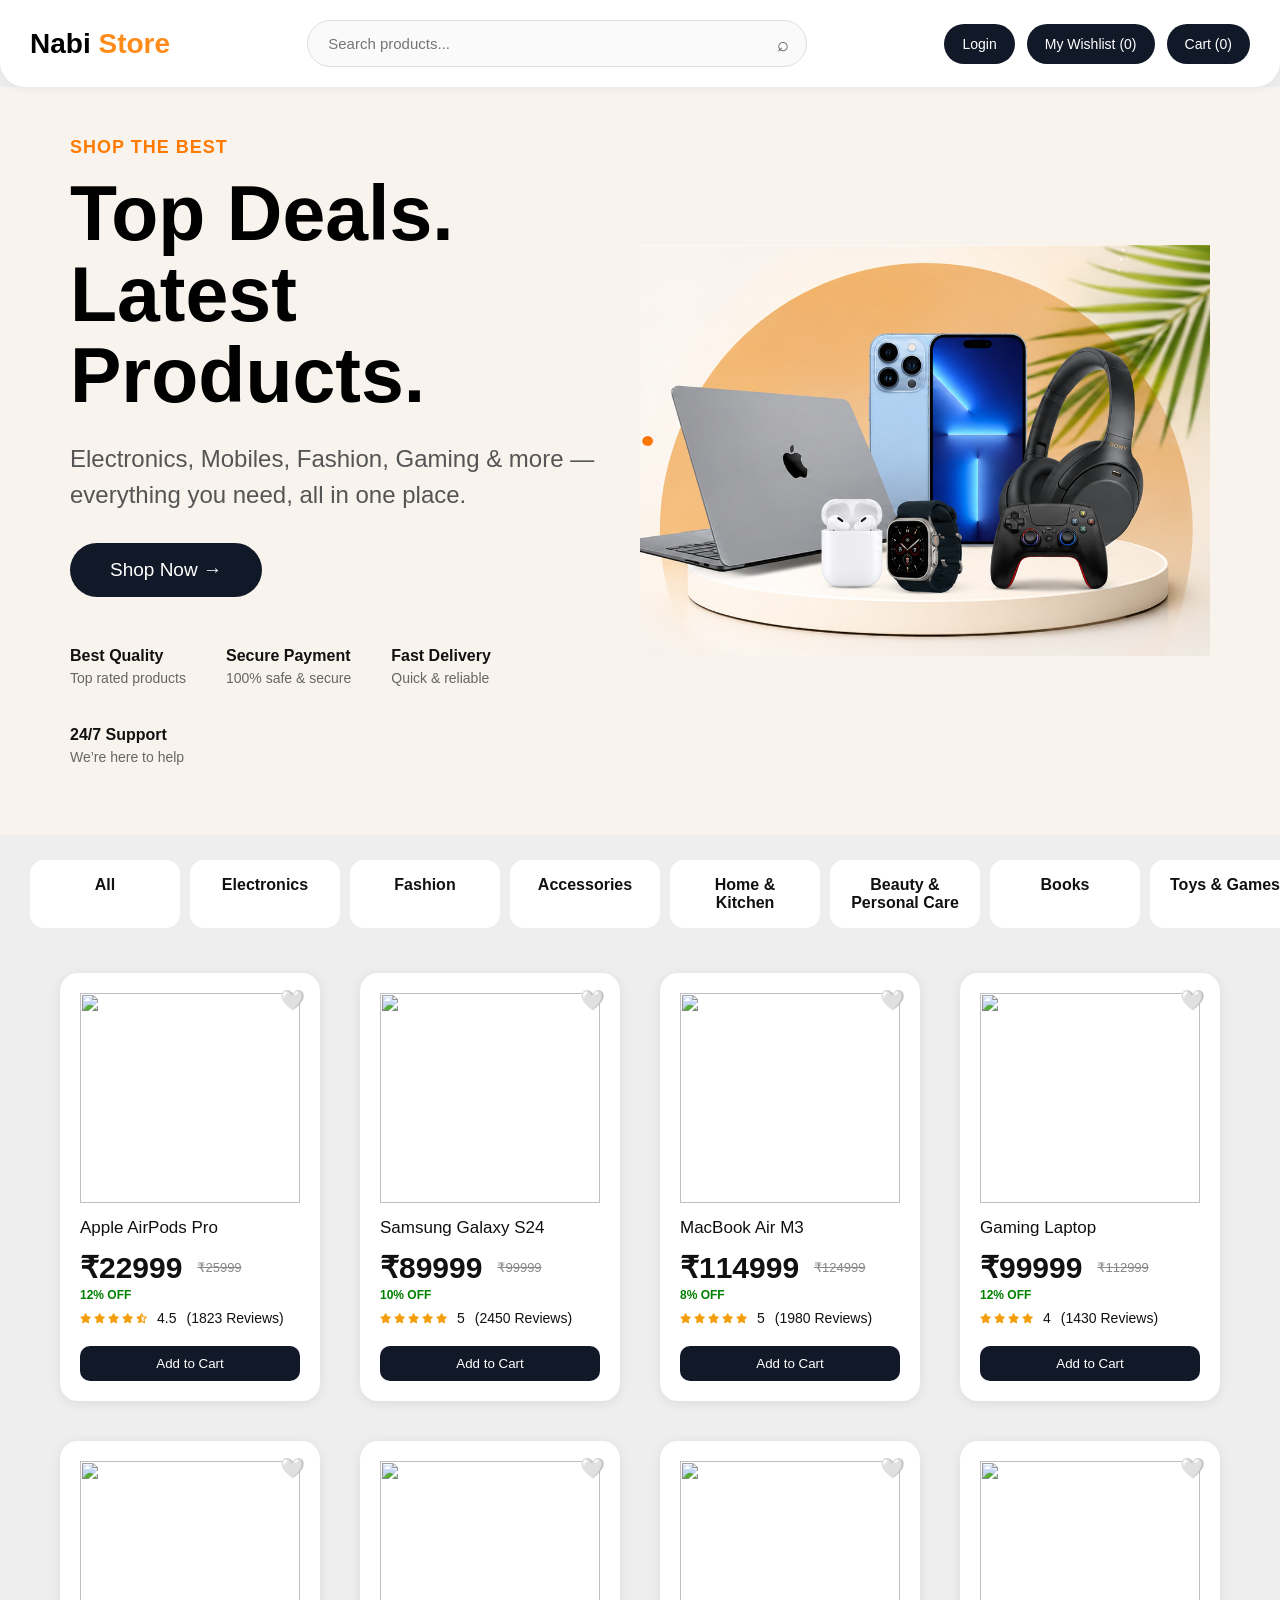
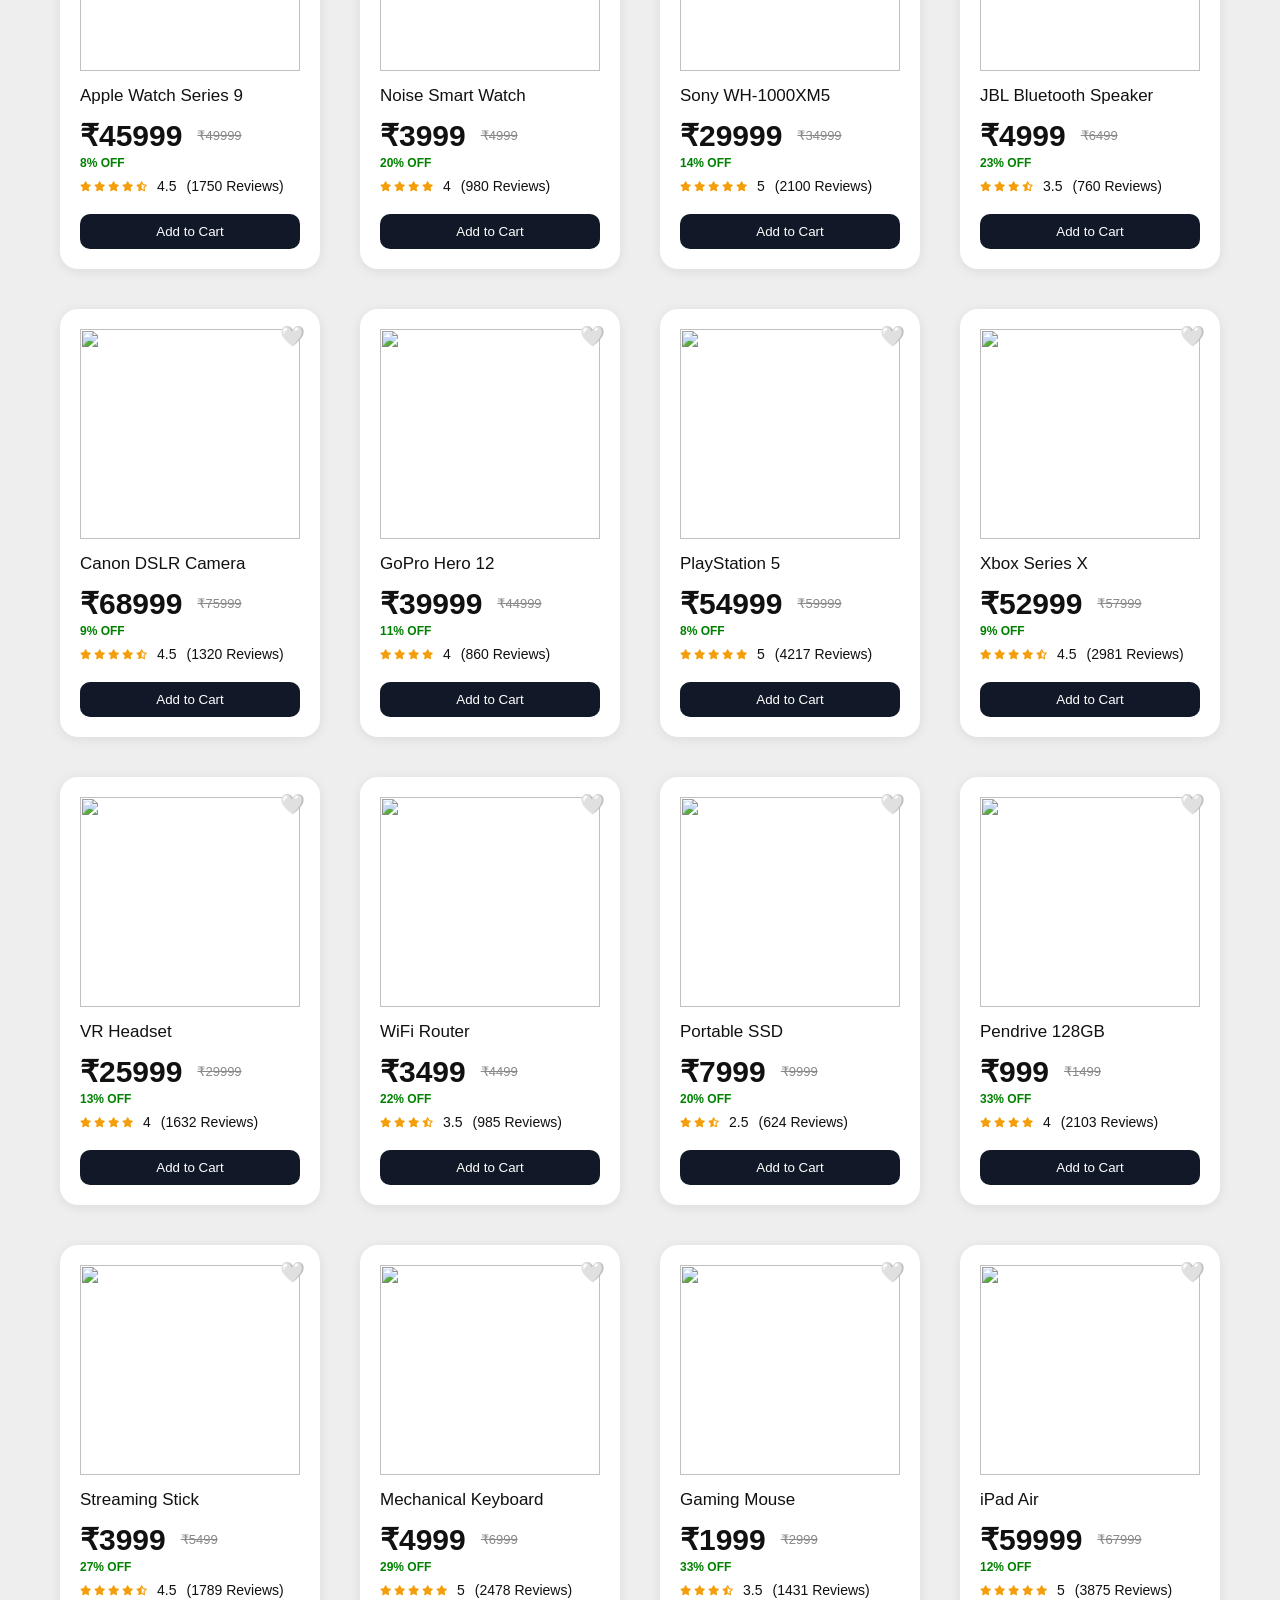
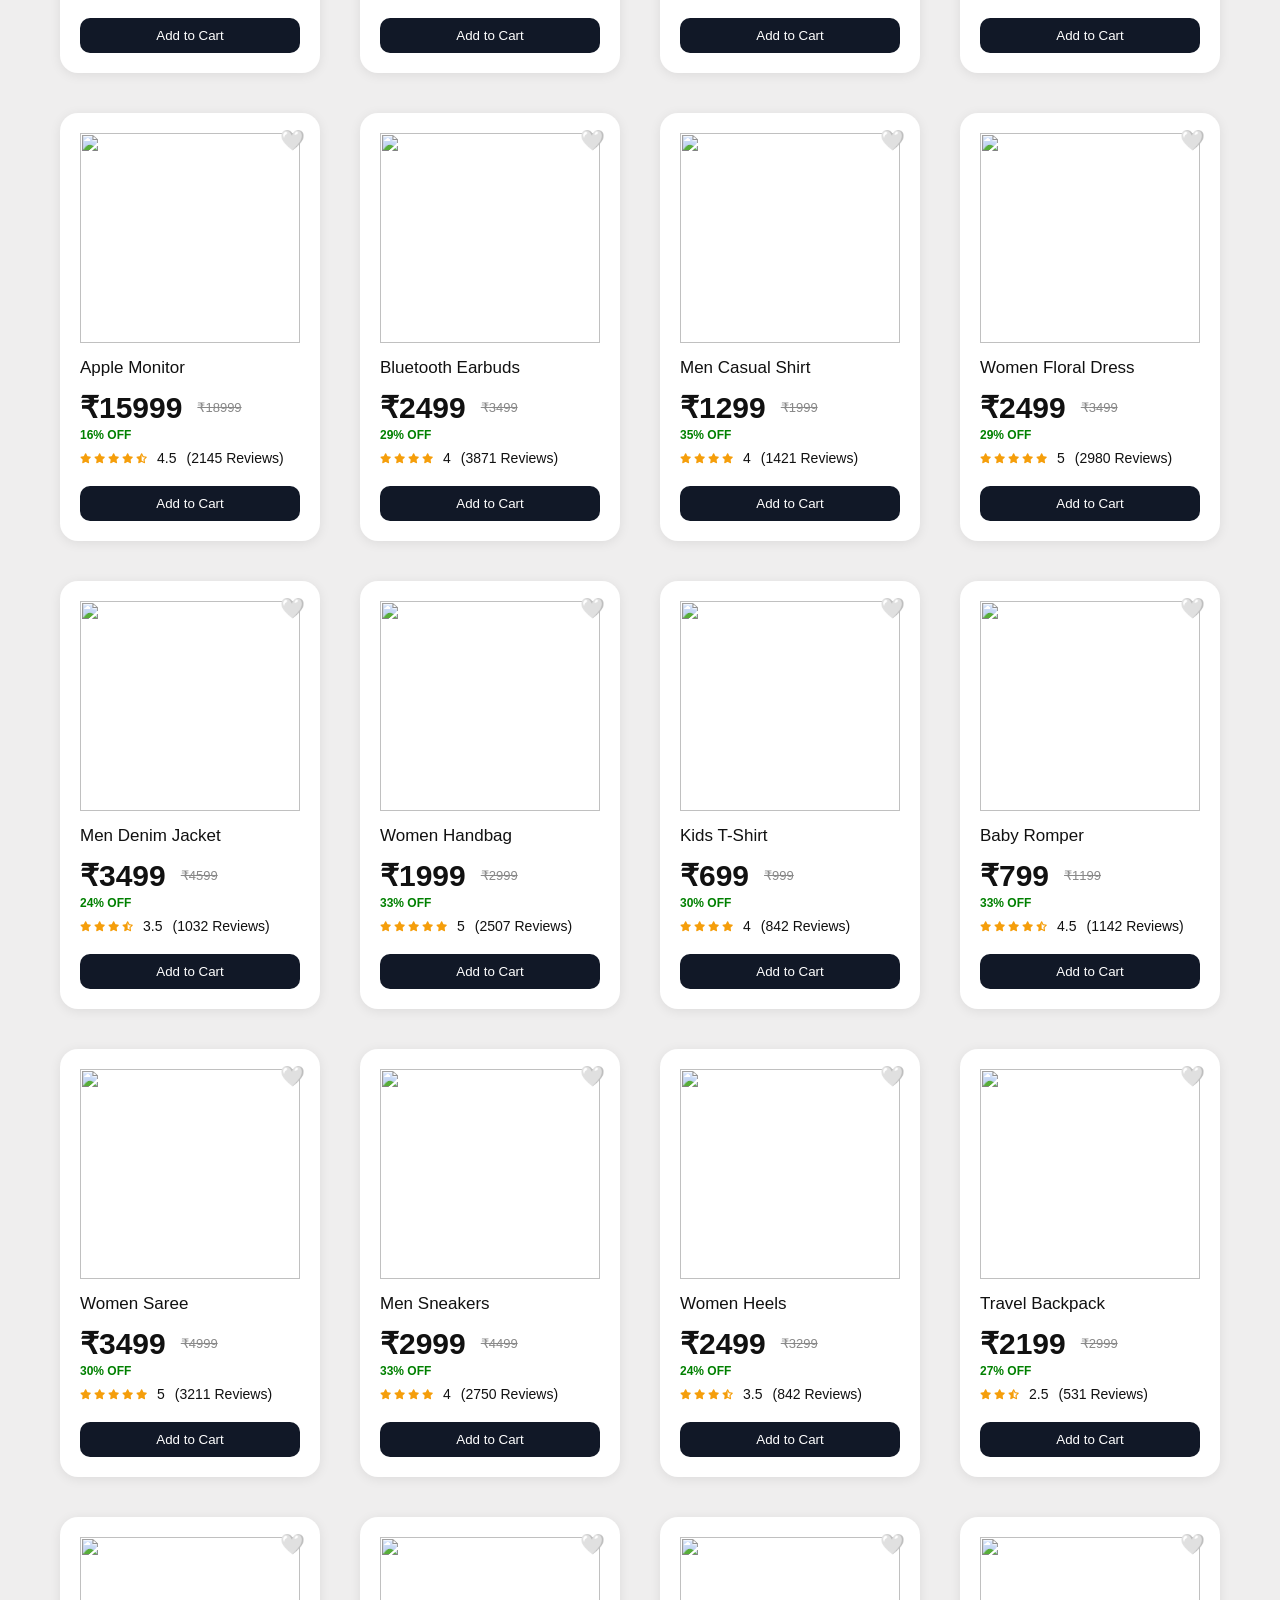
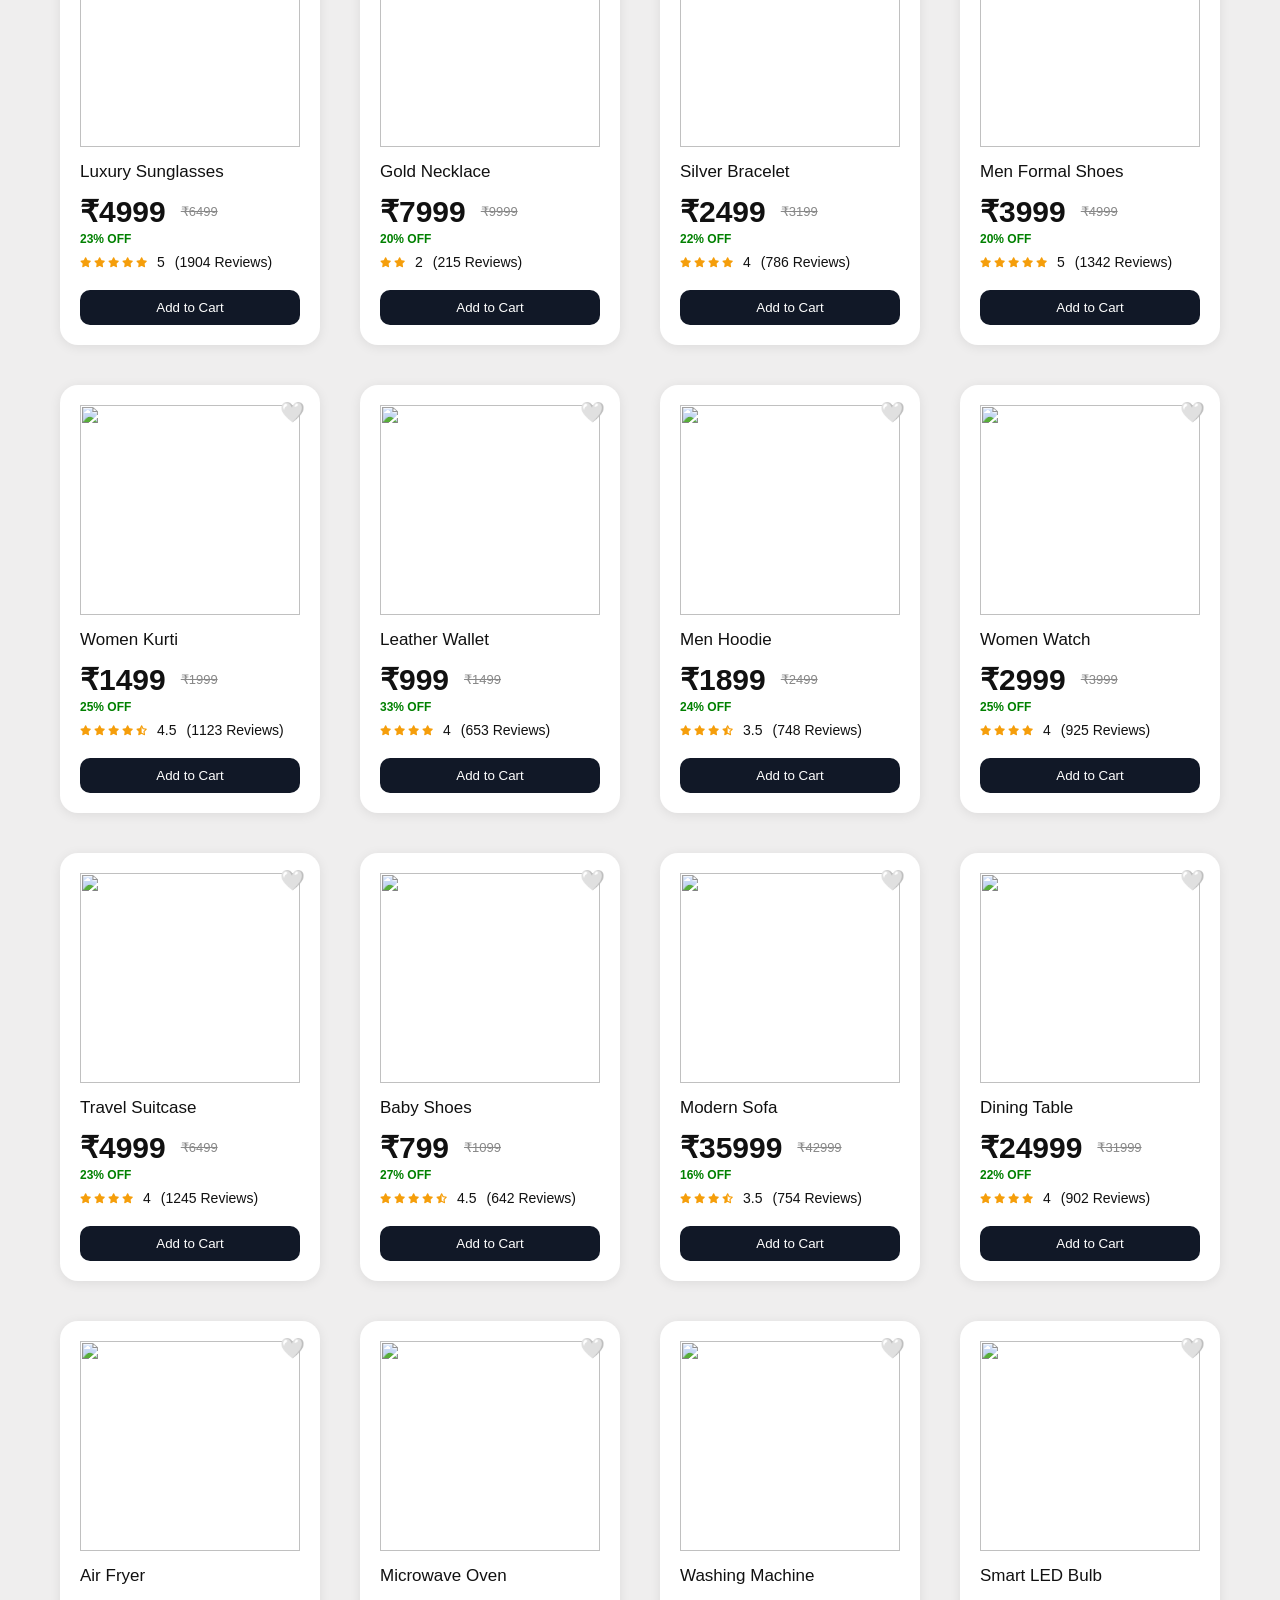
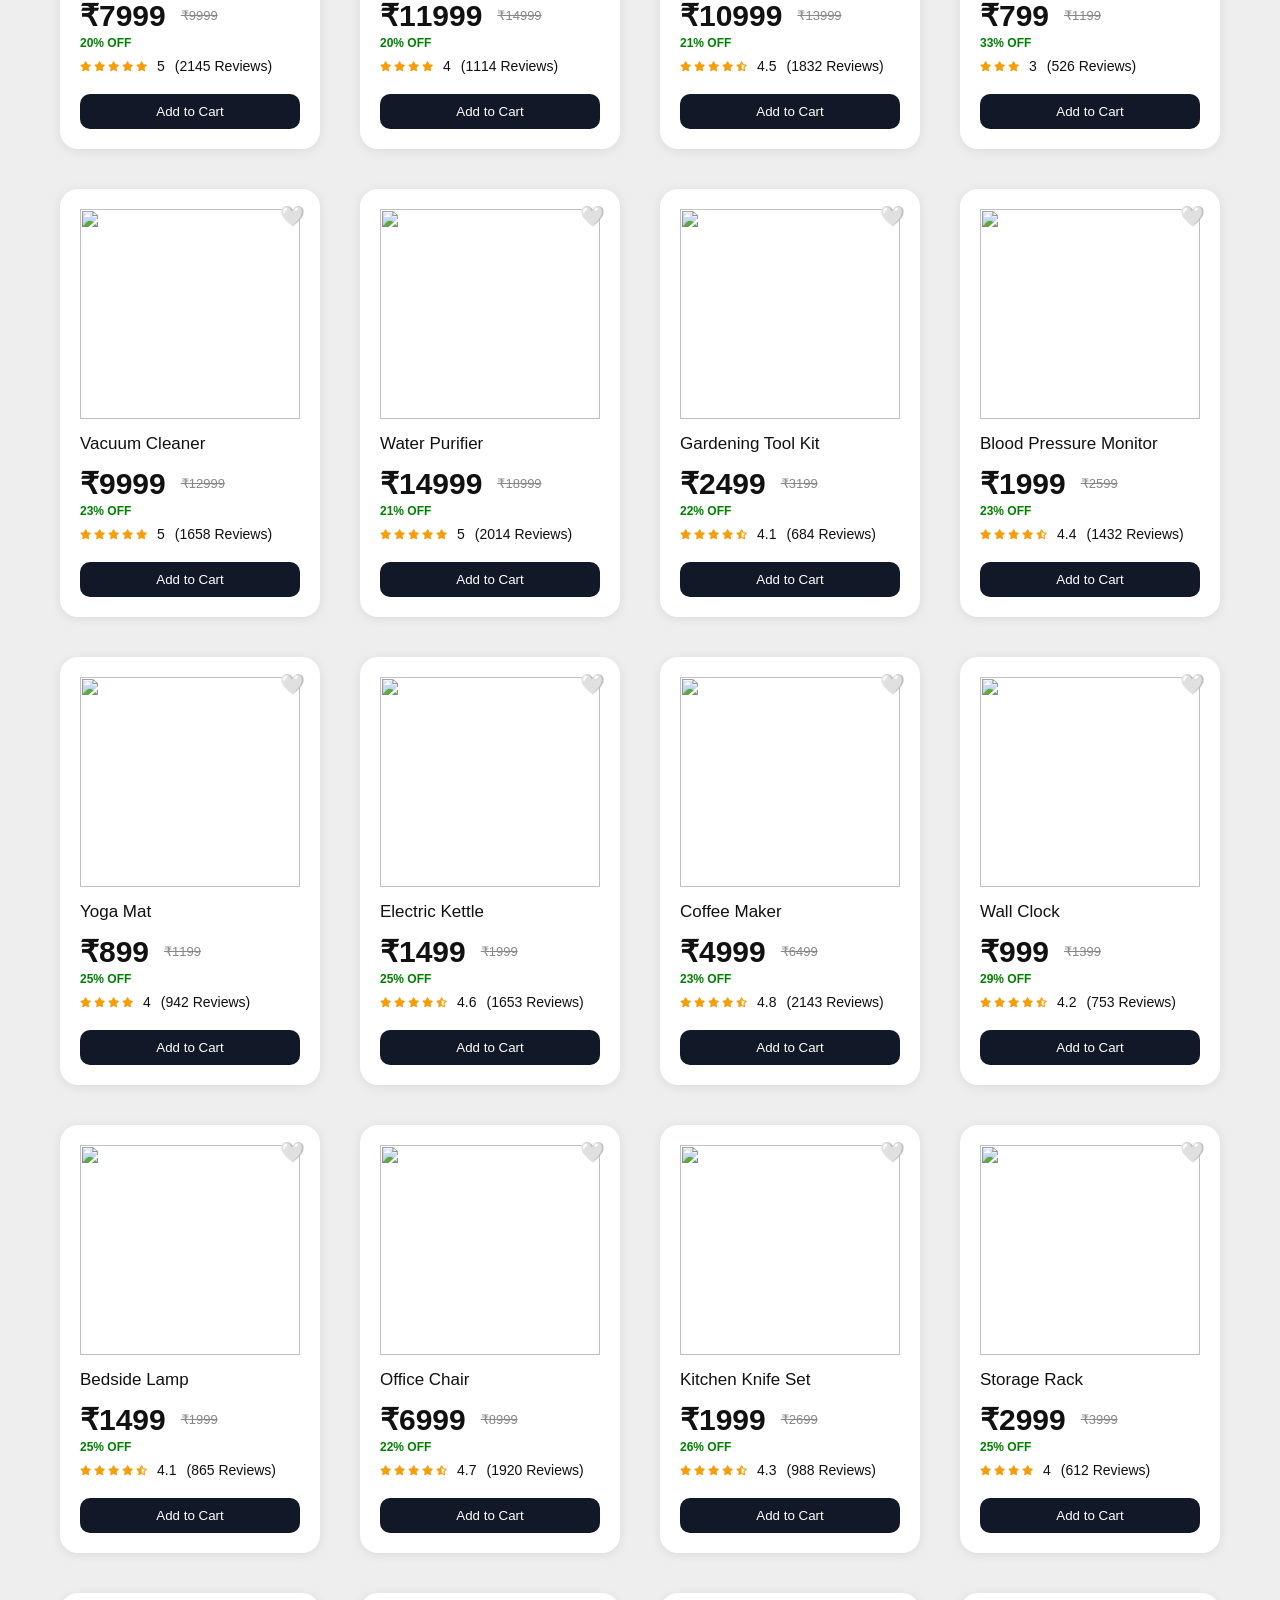
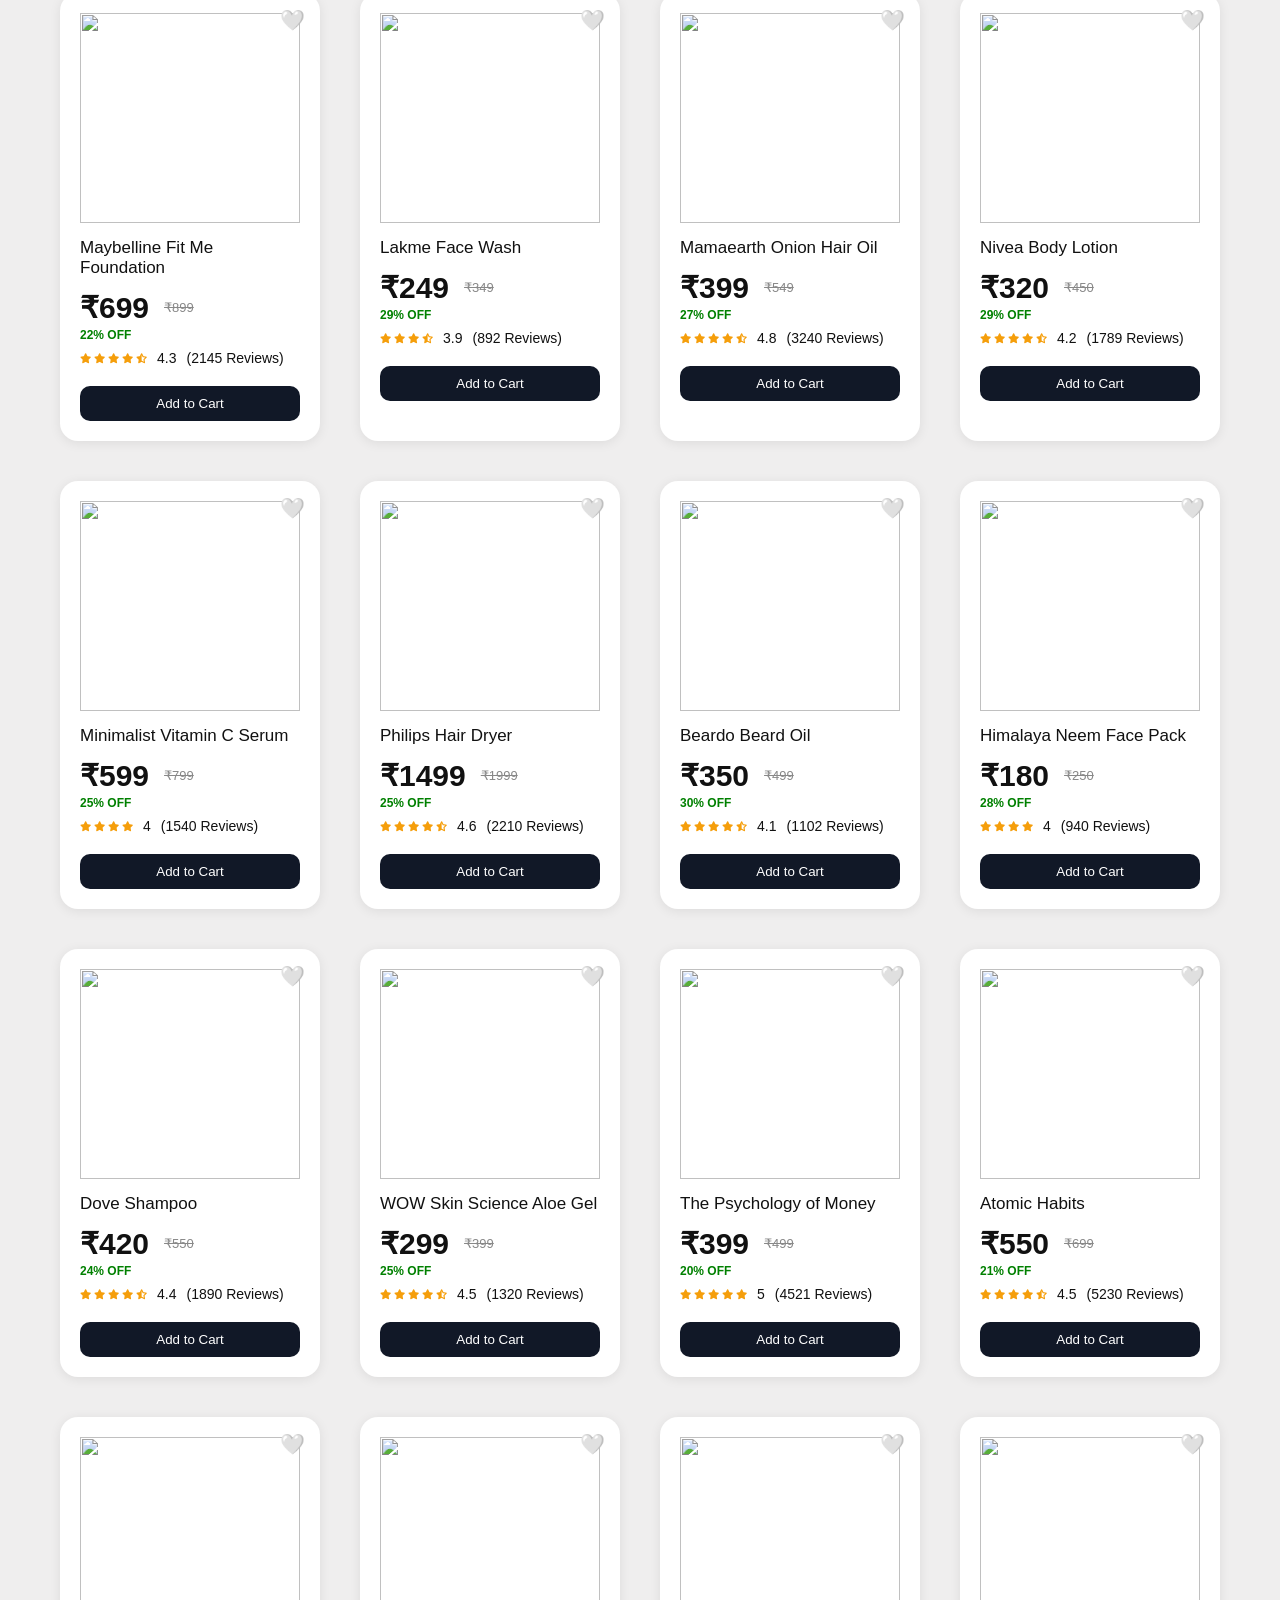
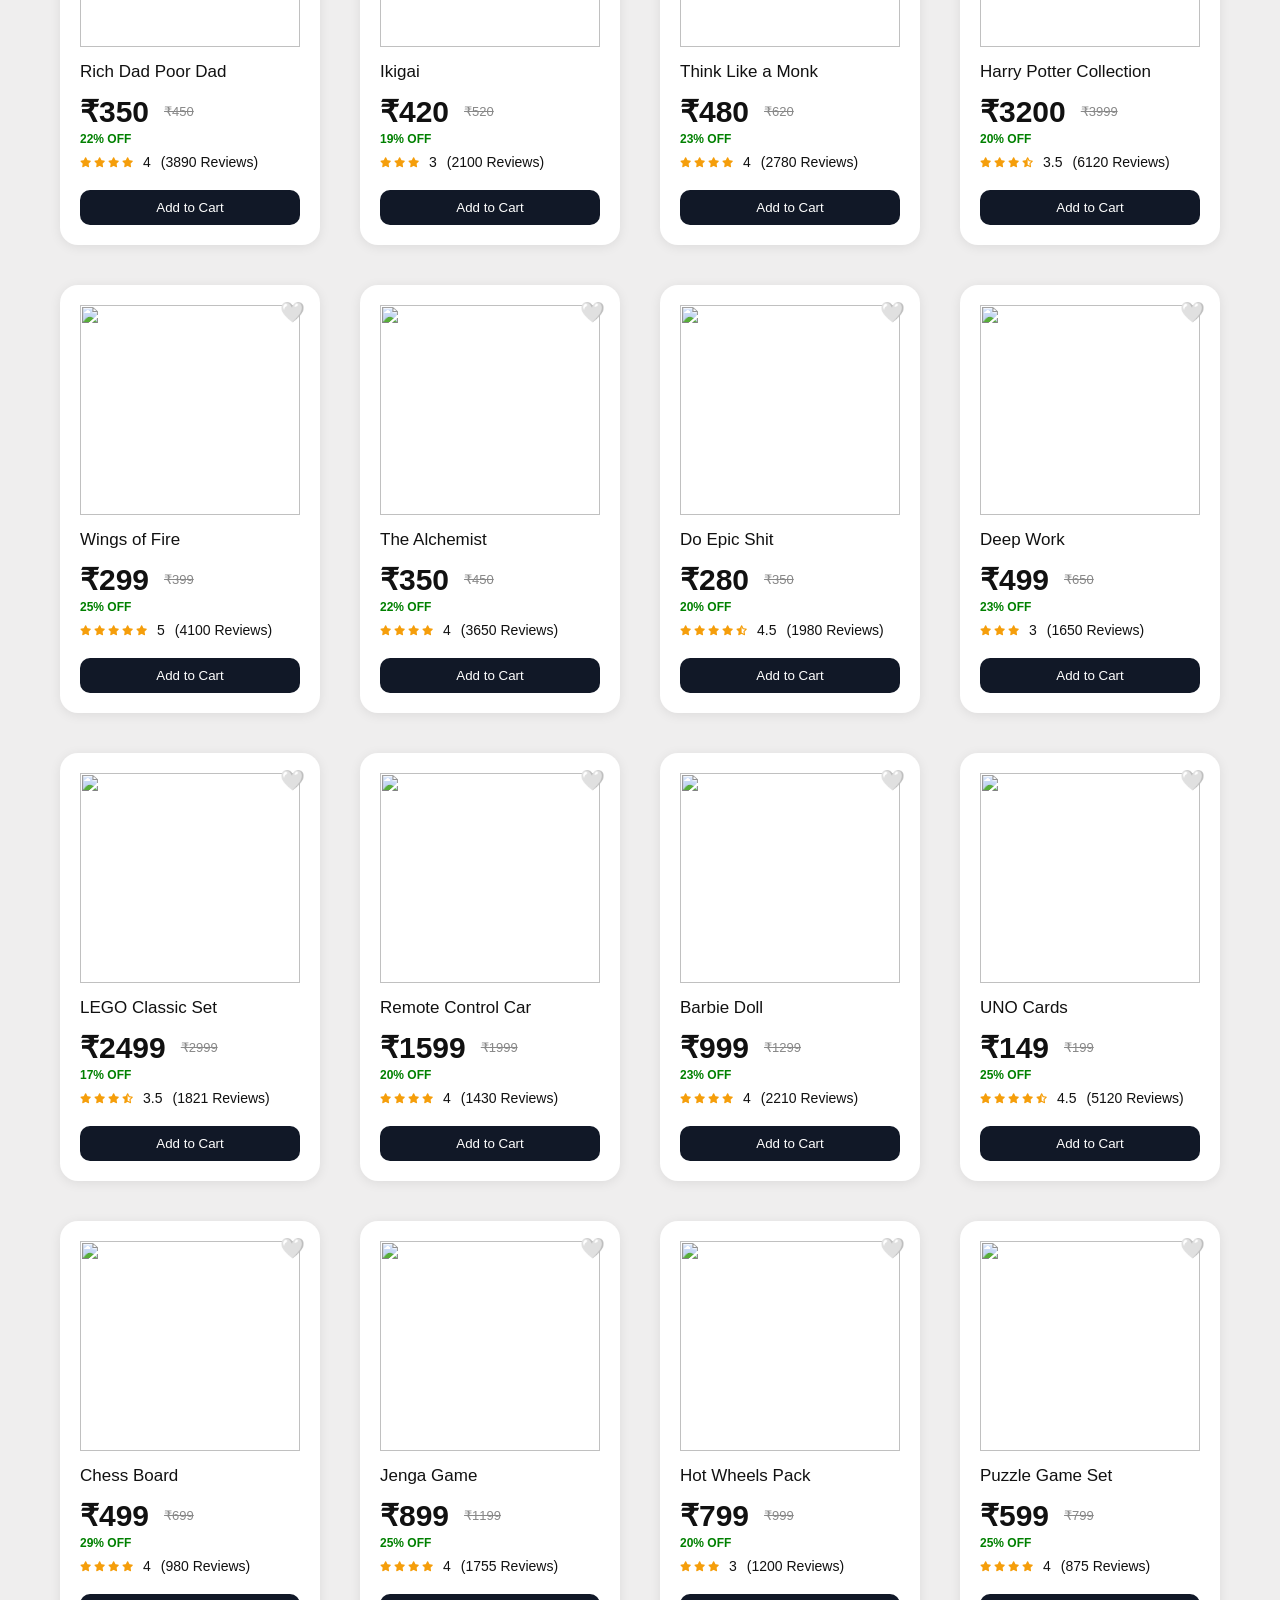
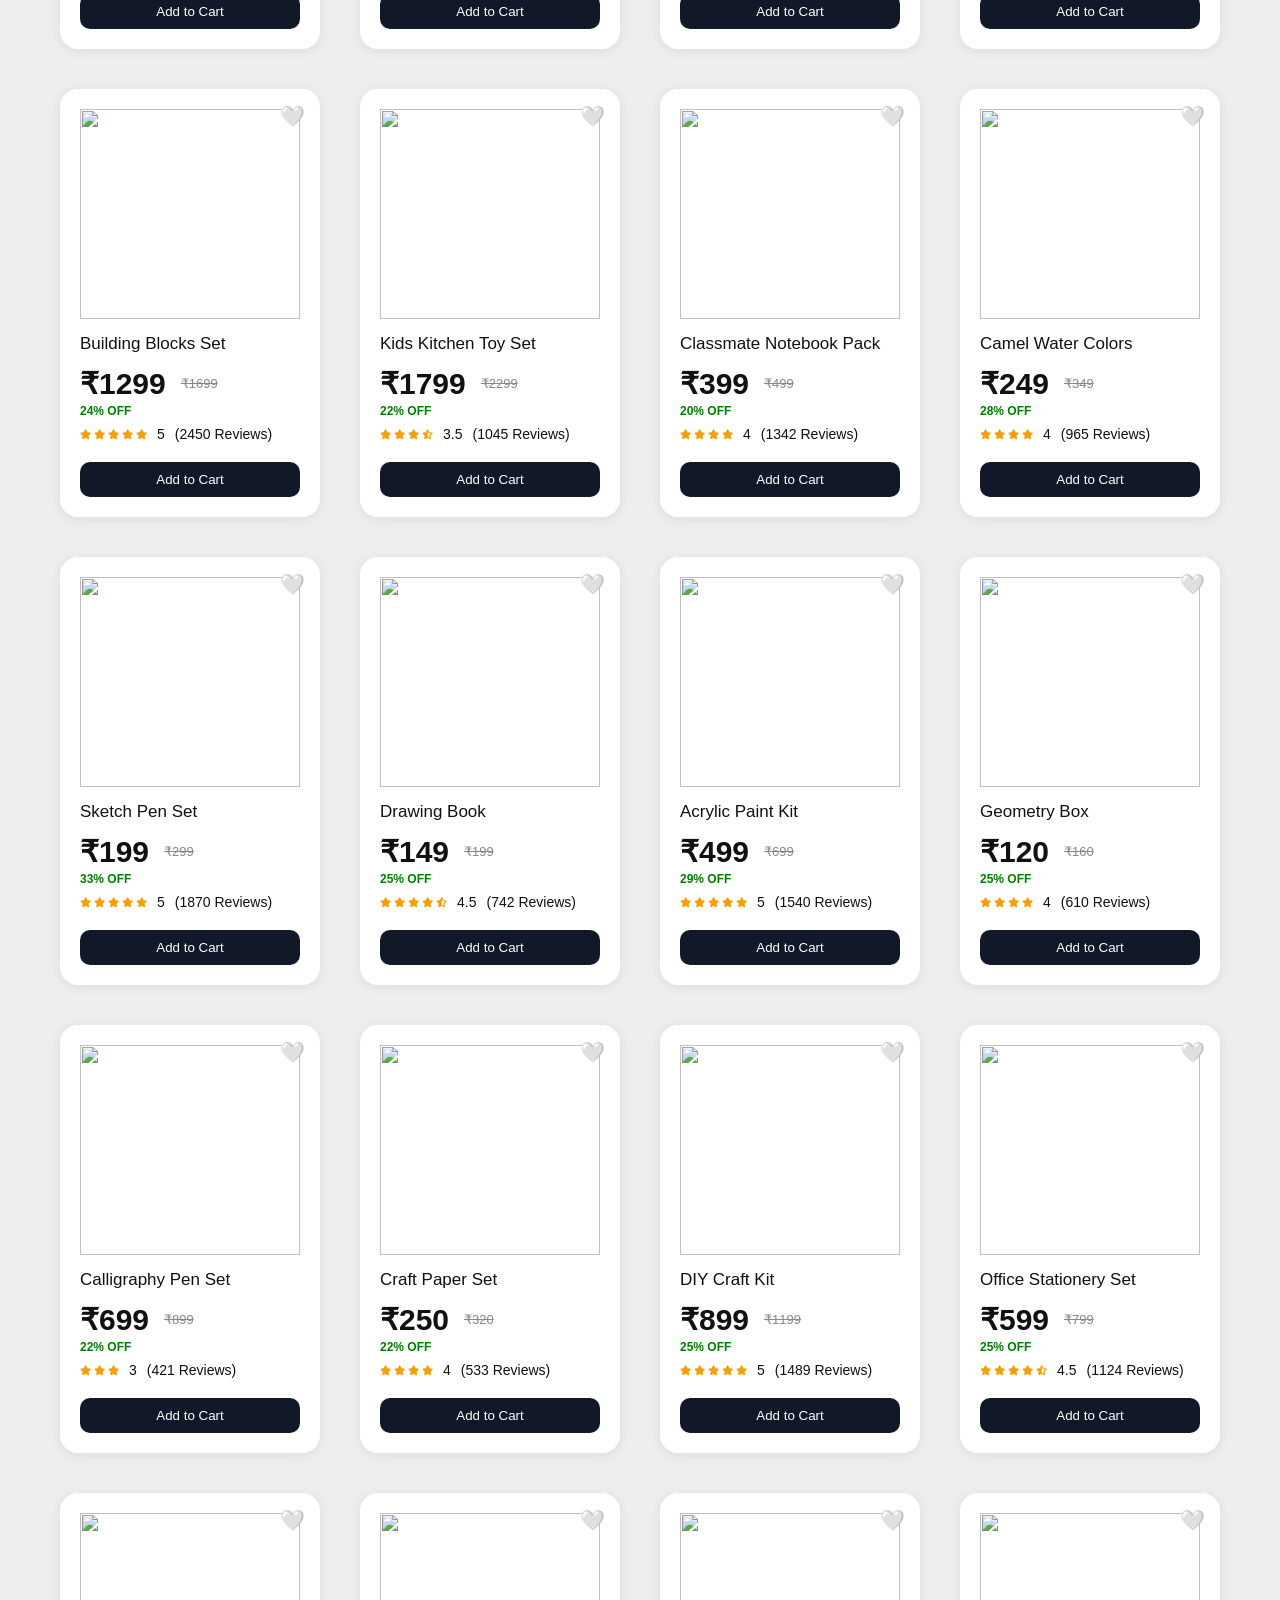
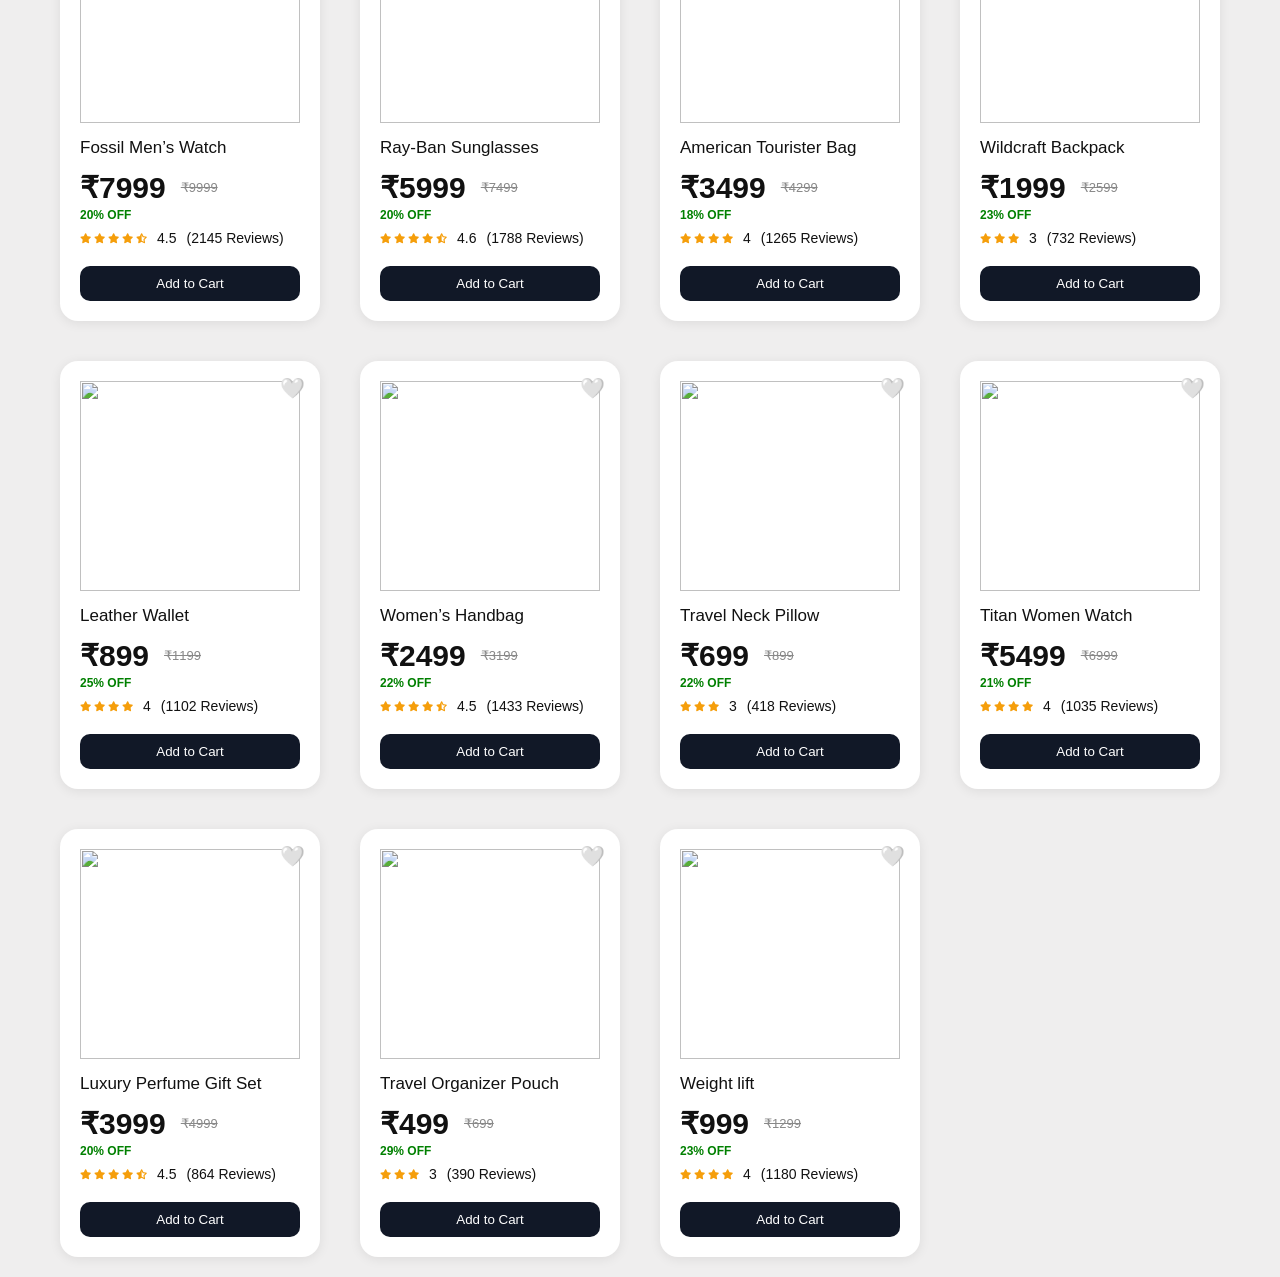
==== commit 916ff4a0: "User Changes" ====
--- a/index.html
+++ b/index.html
@@ -22,9 +22,9 @@
         <span class="search-icon">⌕</span>
     </div>
     <div class="header-buttons">
+    <span id="user-name"></span>
         <button onclick="goToWishlist()" class="wishlist-btn"> My Wishlist (<span id="wish-count">0</span>)
         </button>
-
         <button class="cart-btn" onclick="goToCart()"> Cart (<span id="cart-count">0</span>)
         </button>
     </div>
@@ -83,8 +83,53 @@
 <div id="toast"></div>
 <script src="products.js"></script>
 <script>
-let cart = JSON.parse(localStorage.getItem("cart")) || [];
-
+const loggedEmail = localStorage.getItem("loggedUserEmail") || "guest";
+const CART_KEY = `cart_${loggedEmail}`;
+const WISHLIST_KEY = `wishlist_${loggedEmail}`;
+const loggedIn = localStorage.getItem("loggedIn");
+const username = localStorage.getItem("loggedUserName");
+const userText = document.getElementById("user-name");
+if(loggedIn === "true"){
+    userText.innerHTML =
+    `Hi, ${username}
+        <button onclick="logout()" class="logout-btn">
+        Logout
+    </button>
+    `;
+}
+
+else{
+    userText.innerHTML =
+    `<button onclick="window.location.href='login.html'"
+    class="wishlist-btn">
+        Login
+    </button>`;
+
+}
+
+function showToast(msg){
+    const t = document.getElementById("toast");
+    t.innerText = msg;
+    t.className = "show";
+    setTimeout(()=>{
+        t.className = "";
+    },2000);
+}
+
+function logout(){
+    localStorage.removeItem("loggedIn");
+    localStorage.removeItem("loggedUserName");
+    localStorage.removeItem("loggedUserEmail");
+    showToast("Logged Out Successfully");
+    setTimeout(()=>{
+        location.reload();
+    },1200);
+}
+
+</script>
+<script>
+let cart = JSON.parse(localStorage.getItem(CART_KEY)) || [];
+let currentCategory = "All";
 function displayProducts(filtered = products){
     const list = document.getElementById("product-list");
     list.innerHTML = "";
@@ -175,7 +220,7 @@
         cart.push({...product,quantity:1});
     }
     localStorage.setItem(
-        "cart",
+        CART_KEY,
         JSON.stringify(cart)
     );
     updateCart();
@@ -184,7 +229,7 @@
 
 function updateCart(){
     let latestCart =
-    JSON.parse(localStorage.getItem("cart")) || [];
+    JSON.parse(localStorage.getItem(CART_KEY)) || [];
     const count =
     latestCart.reduce(
         (total,item)=> total + item.quantity,
@@ -195,11 +240,11 @@
 window.addEventListener("storage", updateCart);
 
 function getWishlist(){
-    return JSON.parse(localStorage.getItem("wishlist")) || [];
+    return JSON.parse(localStorage.getItem(WISHLIST_KEY)) || [];
 }
 
 function saveWishlist(w){
-    localStorage.setItem("wishlist",JSON.stringify(w));
+    localStorage.setItem(WISHLIST_KEY,JSON.stringify(w));
 }
 
 function toggleWishlist(e,id){
@@ -215,7 +260,20 @@
         w.push(products.find(p=>p.id===id));
     }
     saveWishlist(w);
-    displayProducts();
+    if(currentCategory === "All"){
+
+    displayProducts(products);
+}
+
+else{
+
+    const filteredProducts =
+    products.filter(product =>
+        product.category === currentCategory
+    );
+
+    displayProducts(filteredProducts);
+}
     updateWishlistCount();
 }
 
@@ -238,21 +296,26 @@
 function viewProduct(id){
     window.location.href = `product.html?id=${id}`;
 }
-
 function filterCategory(category){
+
+    currentCategory = category;
     const hero = document.getElementById("hero");
     hero.style.display = "";
+
     document.querySelectorAll(".category")
     .forEach(btn => btn.classList.remove("active"));
     event.target.classList.add("active");
-    if(category === "All")
-    {
+    if(category === "All"){
         hero.style.display = "";
         displayProducts(products);
         return;
     }
 
-    const filteredProducts = products.filter(product => product.category === category);
+    const filteredProducts =
+    products.filter(product =>
+        product.category === category
+    );
+
     displayProducts(filteredProducts);
 }
 
--- a/style.css
+++ b/style.css
@@ -86,6 +86,18 @@
     font-size:14px;
     transition:0.3s;
 }
+.logout-btn{
+        border:none;
+    background:#111827;
+    color:white;
+    padding:12px 18px;
+    border-radius:30px;
+    cursor:pointer;
+    font-size:14px;
+    transition:0.3s;
+    margin-left: 12px;
+}
+
 
 .wishlist-btn:hover,
 .cart-btn:hover,
@@ -862,15 +874,6 @@
 
 
 
-
-
-
-
-
-/* =========================================
-TABLET RESPONSIVE DESIGN
-========================================= */
-
 @media(max-width:1024px){
 
     .top-header{
@@ -984,10 +987,6 @@
     }
 }
 
-
-/* =========================================
-MOBILE RESPONSIVE DESIGN
-========================================= */
 
 @media(max-width:768px){
 
@@ -1298,10 +1297,6 @@
 }
 
 
-/* =========================================
-SMALL MOBILE DEVICES
-========================================= */
-
 @media(max-width:480px){
 
     .hero-content h1{
@@ -1384,3 +1379,88 @@
         gap:10px;
     }
 }
+
+#user-name{
+    display:flex;
+    align-items:center;
+    font-weight:560;
+    color:#111827;
+    font-size:18px;
+}
+
+
+#auth-toast{
+    position:fixed;
+    top:30px;
+    right:30px;
+    background:#111827;
+    color:white;
+    padding:16px 22px;
+    border-radius:14px;
+    font-size:15px;
+    font-weight:600;
+    box-shadow:0 10px 25px rgba(0,0,0,0.15);
+    z-index:9999;
+    opacity:0;
+    transform:translateY(-20px);
+    pointer-events:none;
+    transition:0.4s ease;
+}
+
+#auth-toast.show{
+    opacity:1;
+    transform:translateY(0);
+}
+
+
+#auth-toast.success{
+    background:#16a34a;
+}
+
+
+#auth-toast.error{
+    background:#dc2626;
+}
+
+
+#auth-toast.warning{
+    background:#f59e0b;
+    color:black;
+}
+
+@media(max-width:768px){
+
+    #auth-toast{
+        top:20px;
+        right:15px;
+        left:15px;
+        width:auto;
+        text-align:center;
+        font-size:14px;
+        padding:14px;
+    }
+}
+.password-box{
+    position:relative;
+    width:100%;
+}
+
+.password-box input{
+    width:100%;
+    padding:15px;
+    padding-right:50px;
+    border:1px solid #ddd;
+    border-radius:14px;
+    outline:none;
+    font-size:15px;
+}
+
+.password-box i{
+    position:absolute;
+    right:18px;
+    top:50%;
+    transform:translateY(-50%);
+    cursor:pointer;
+    color:#666;
+    font-size:18px;
+}
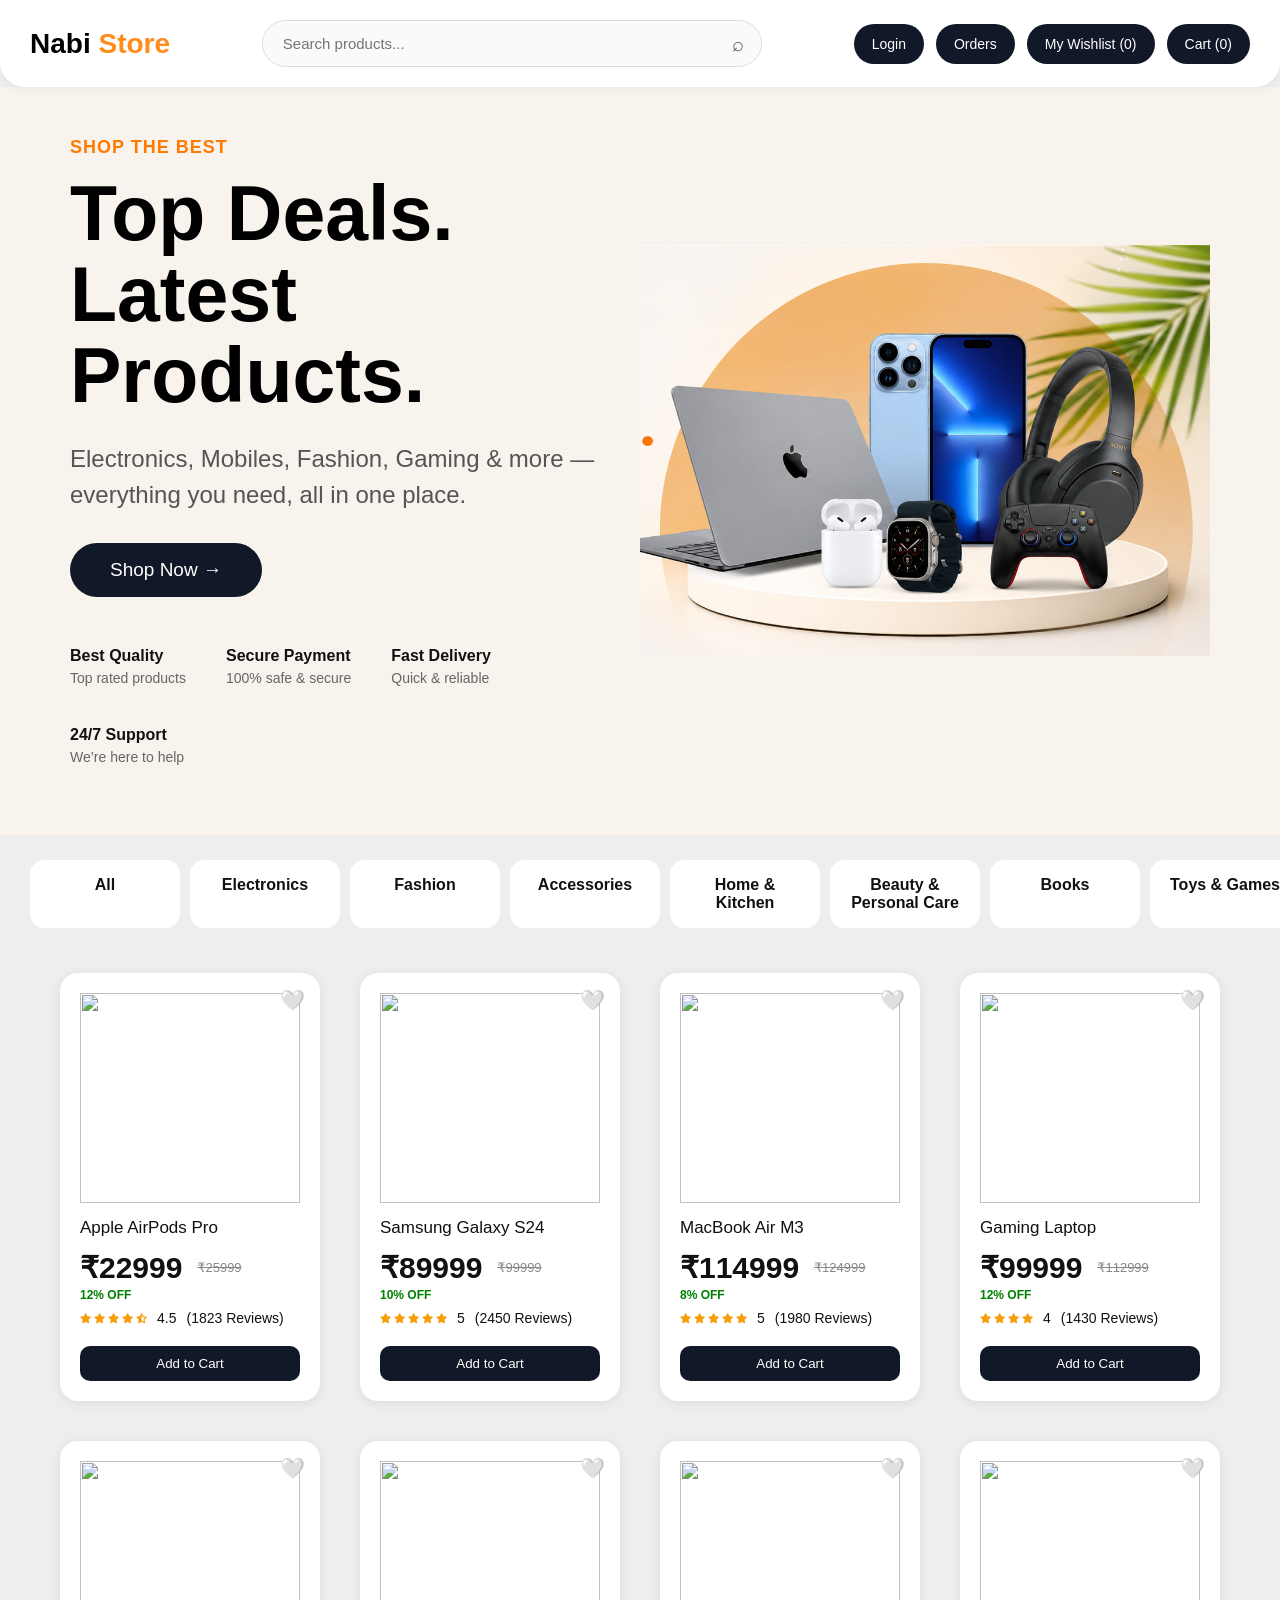
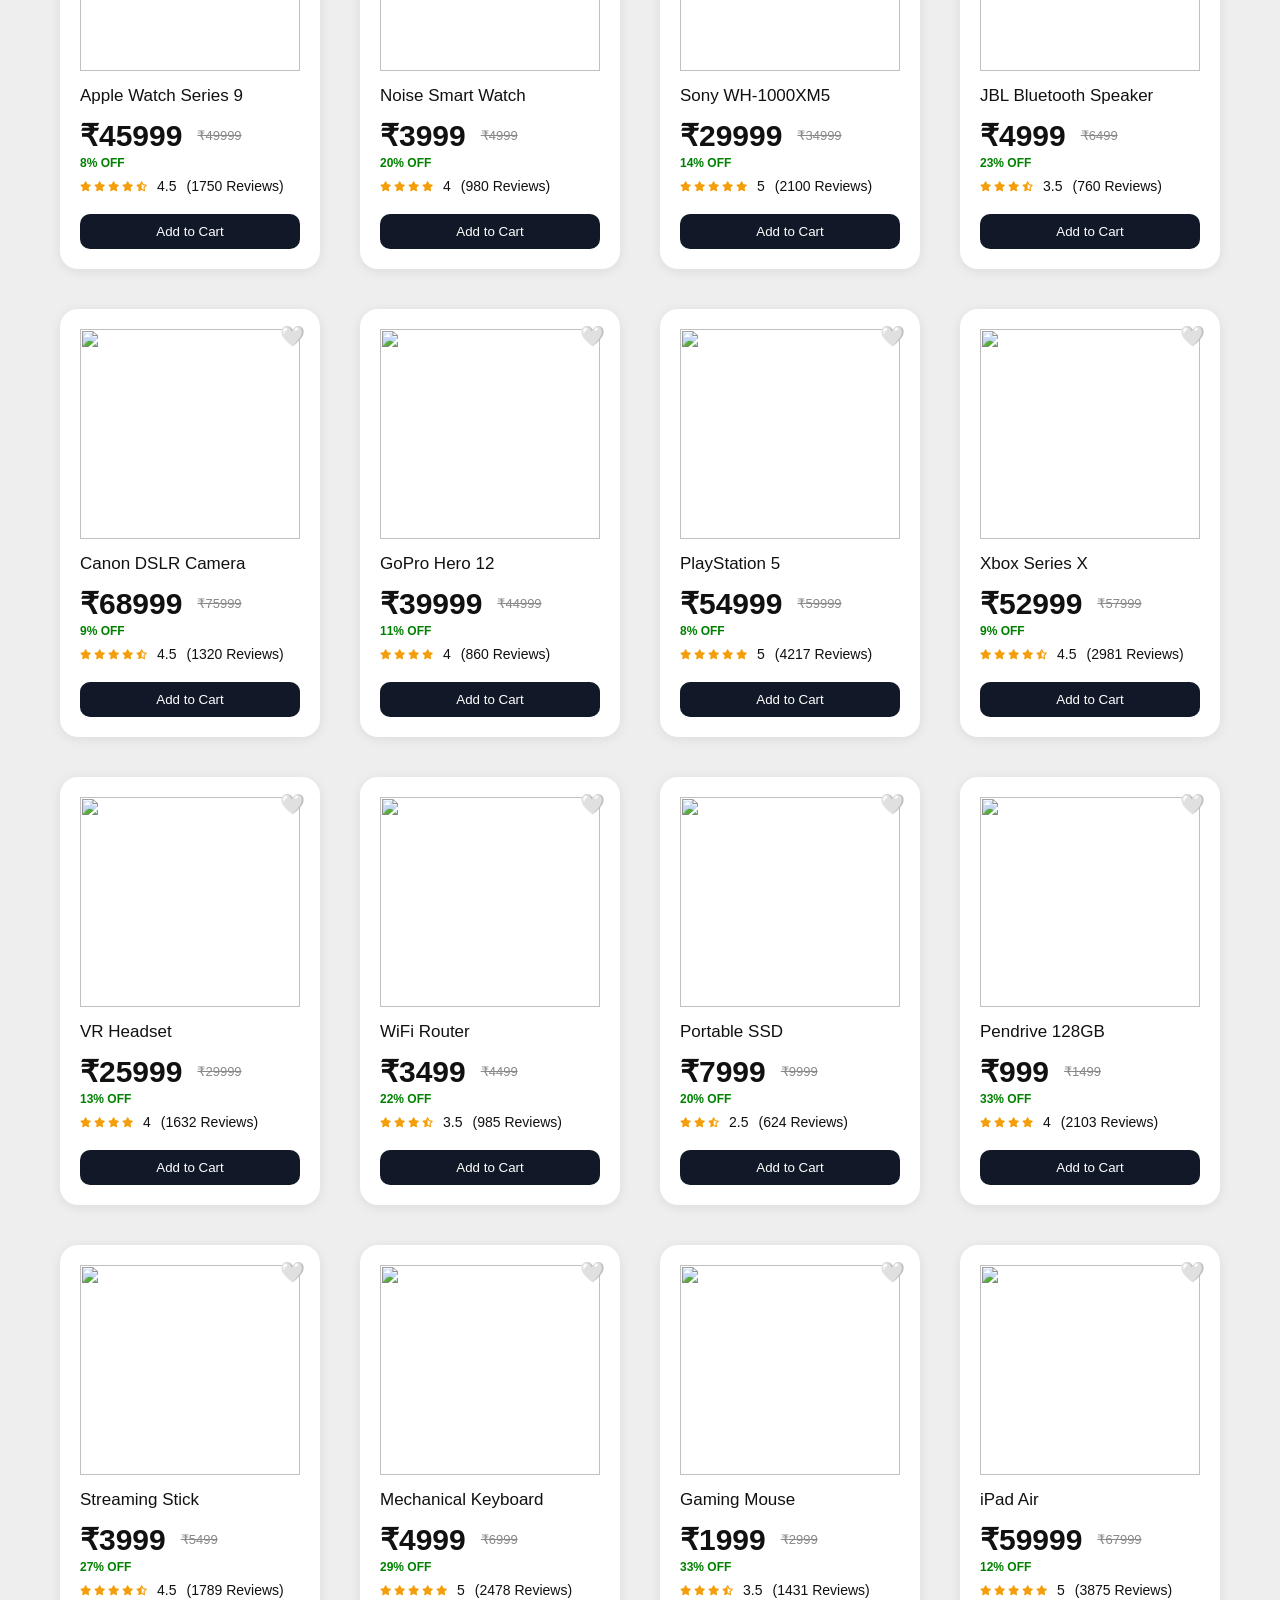
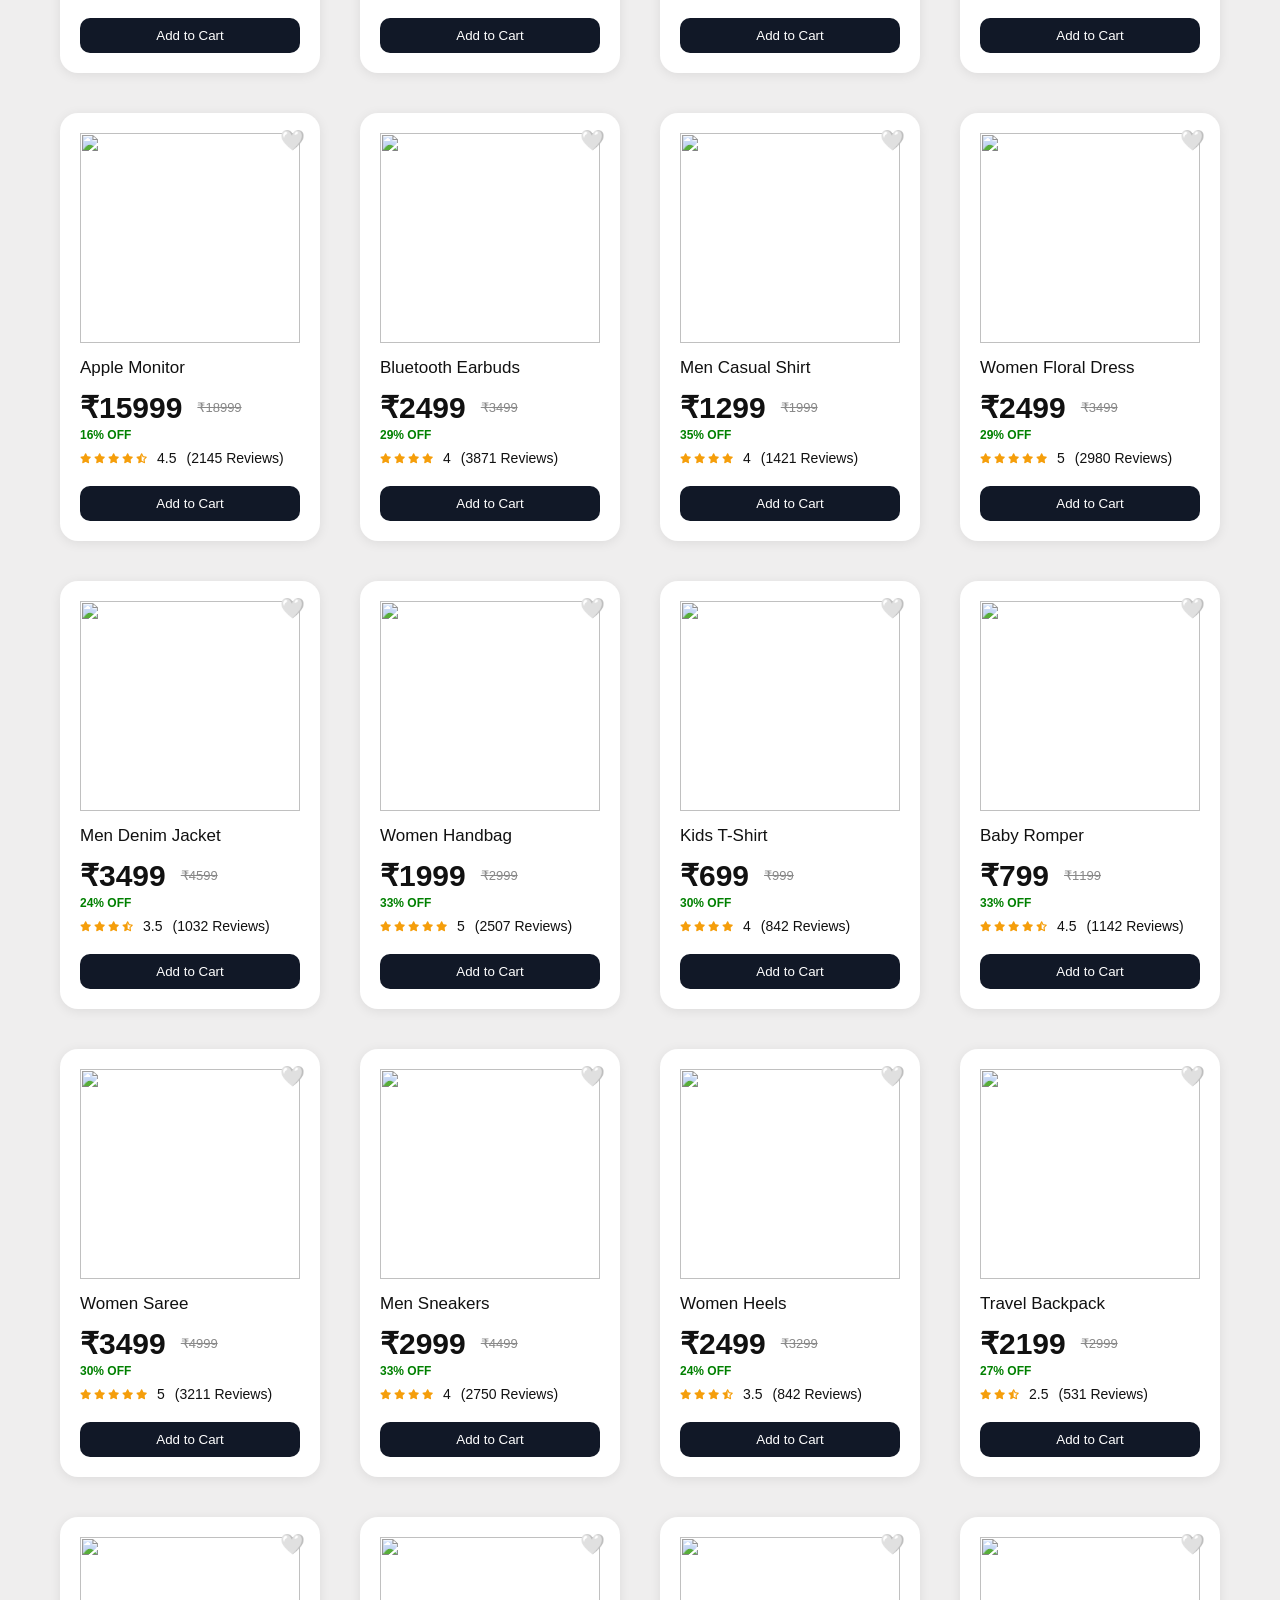
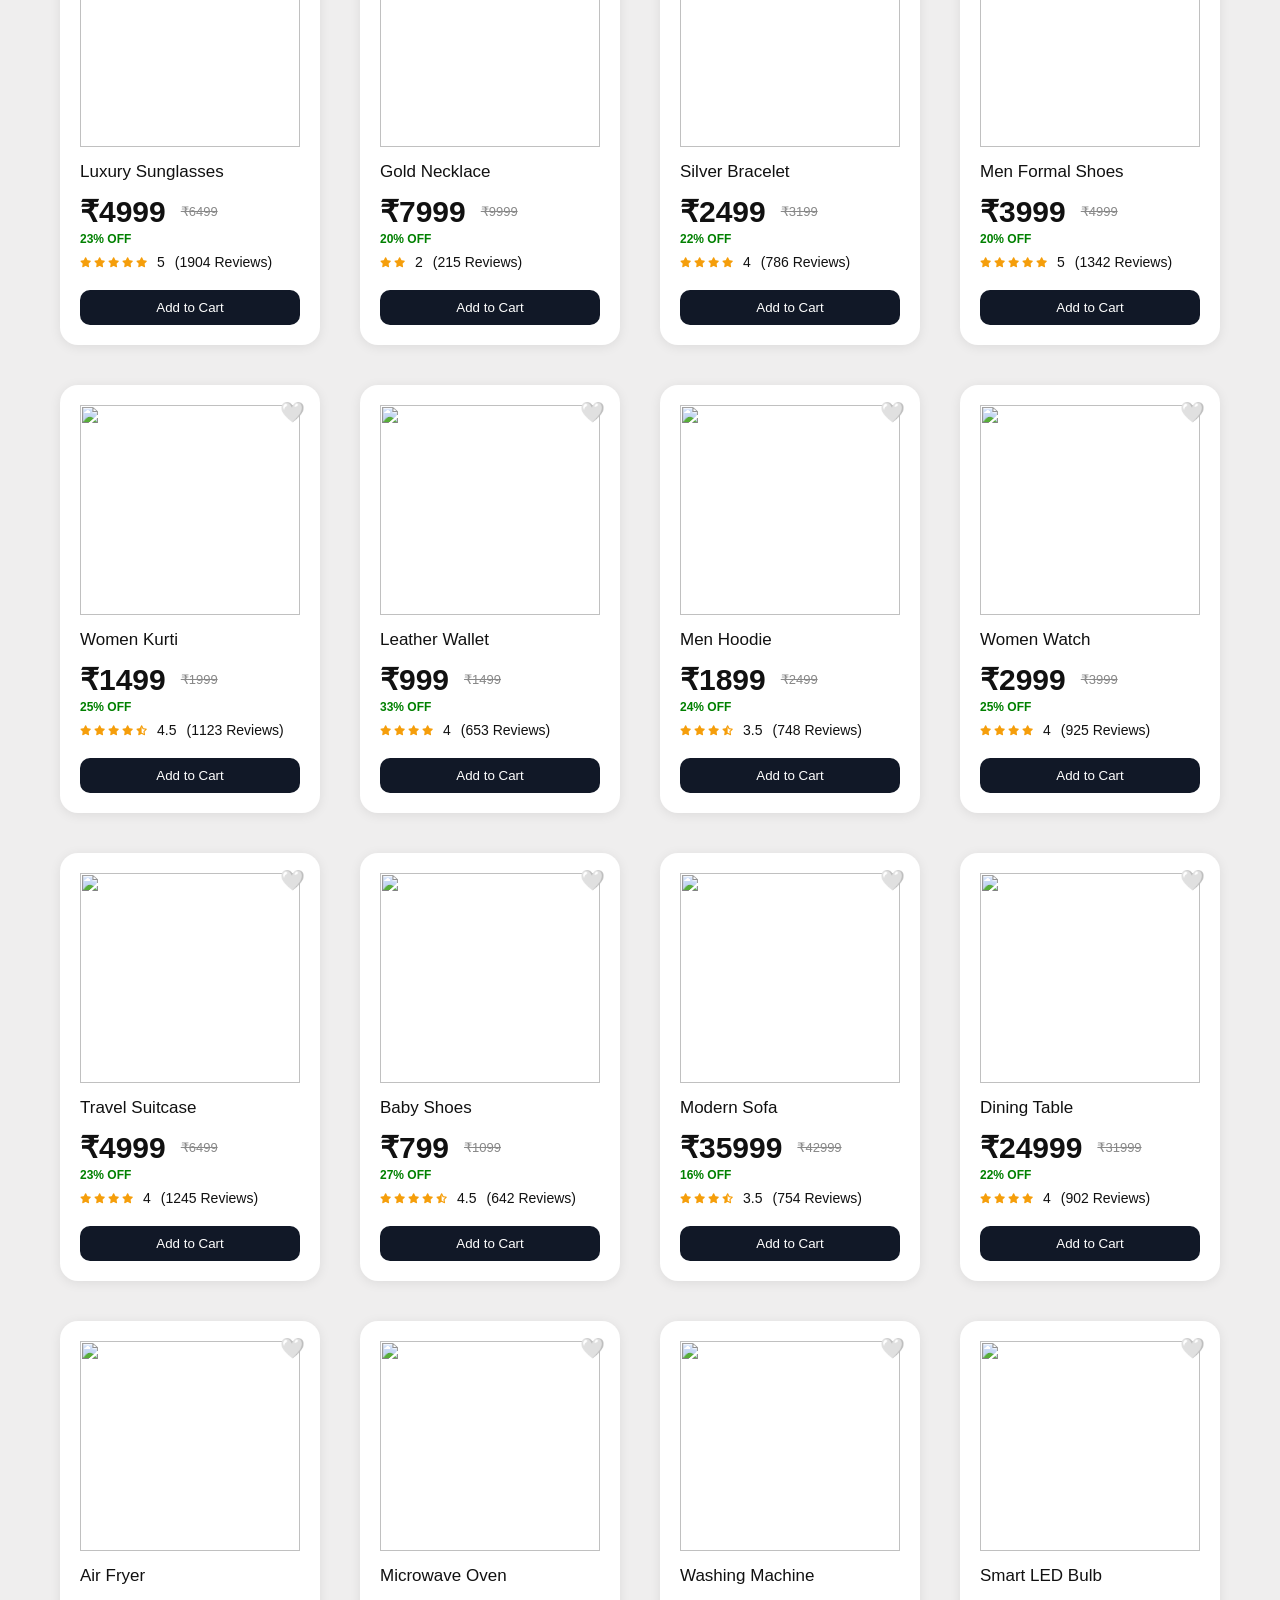
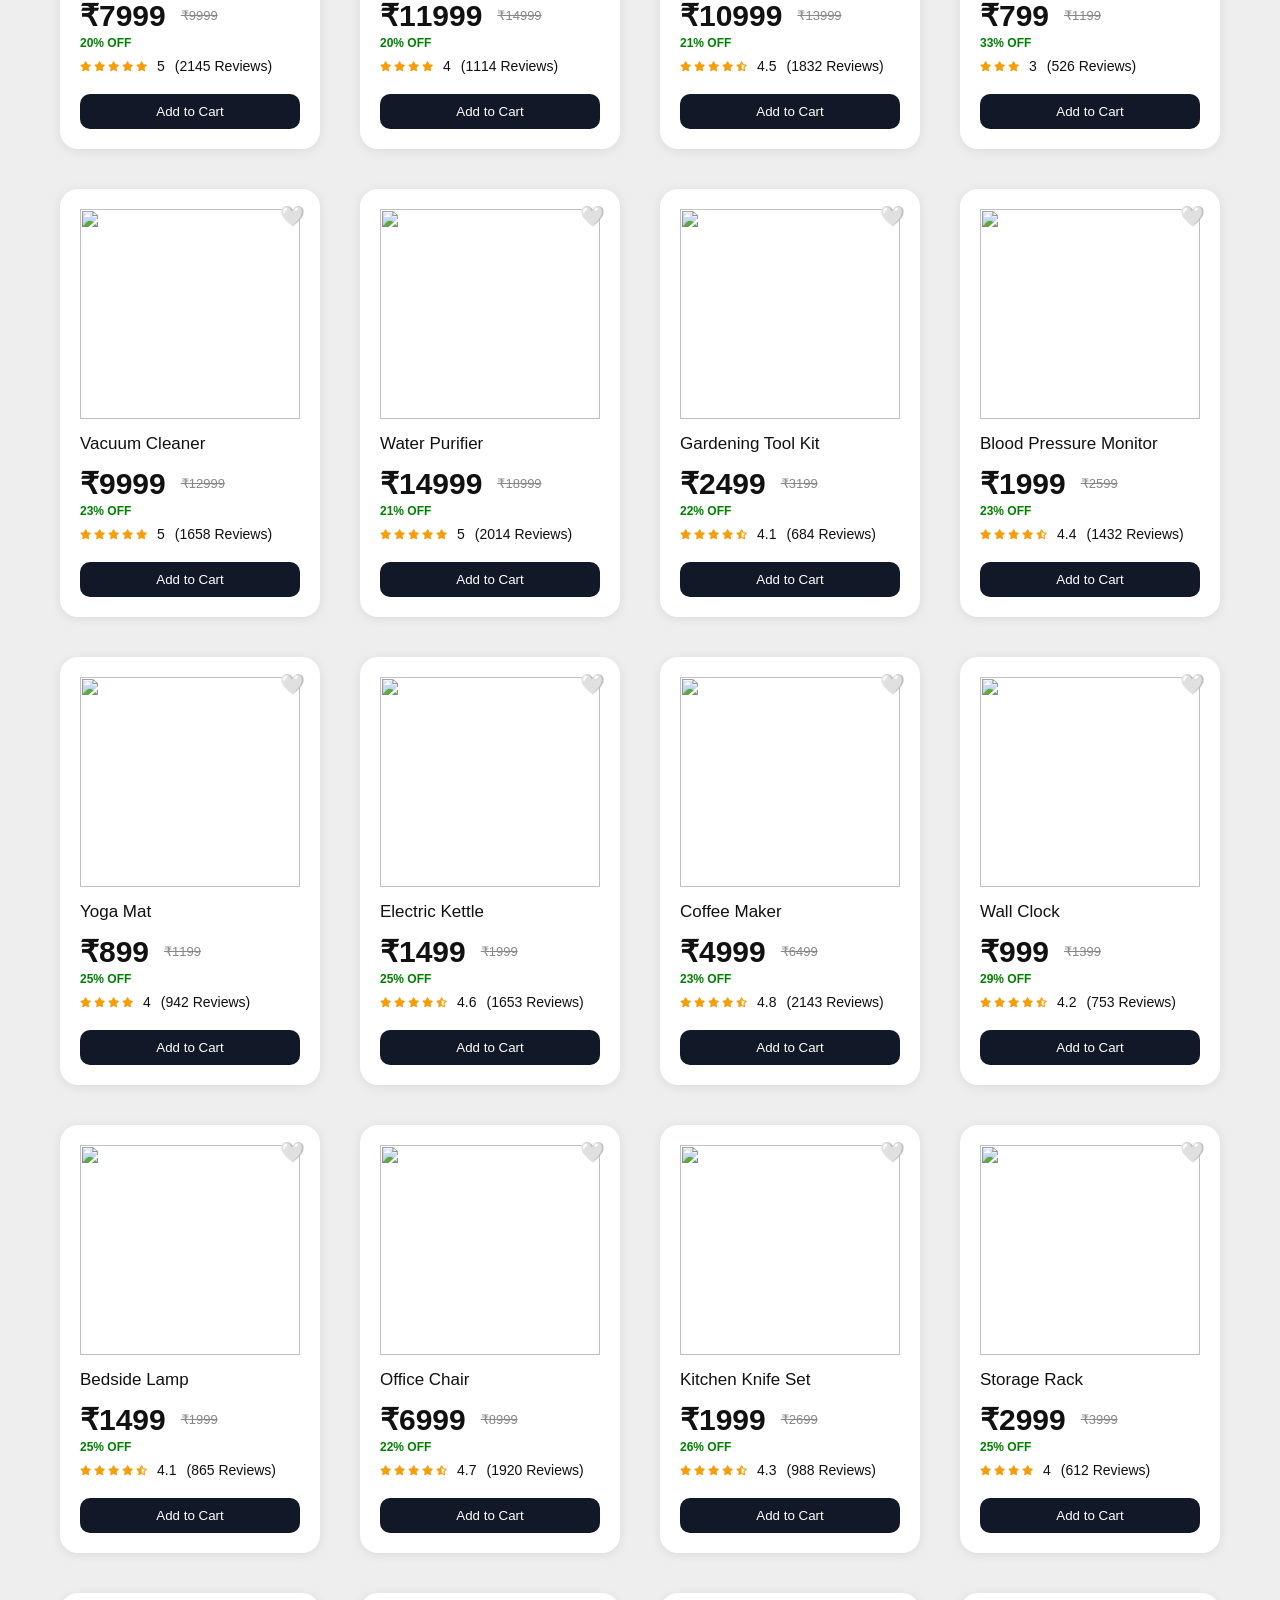
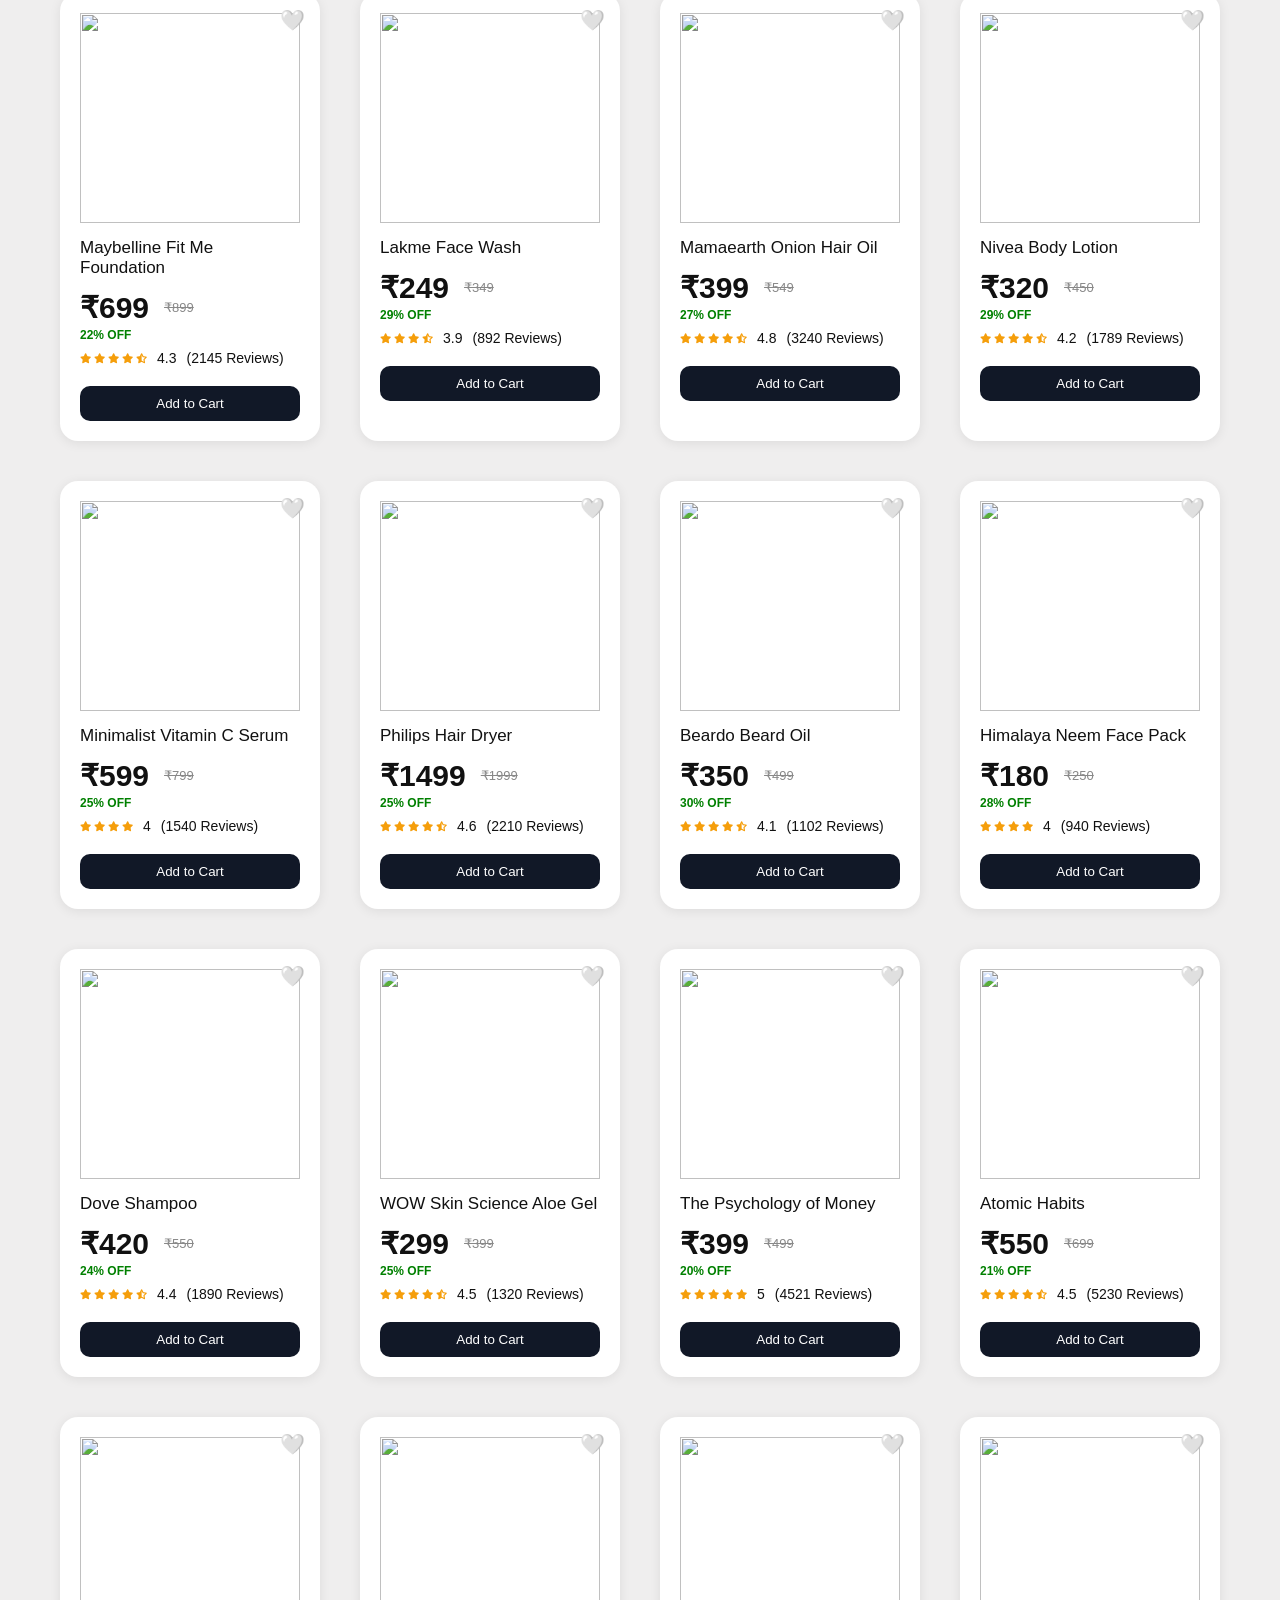
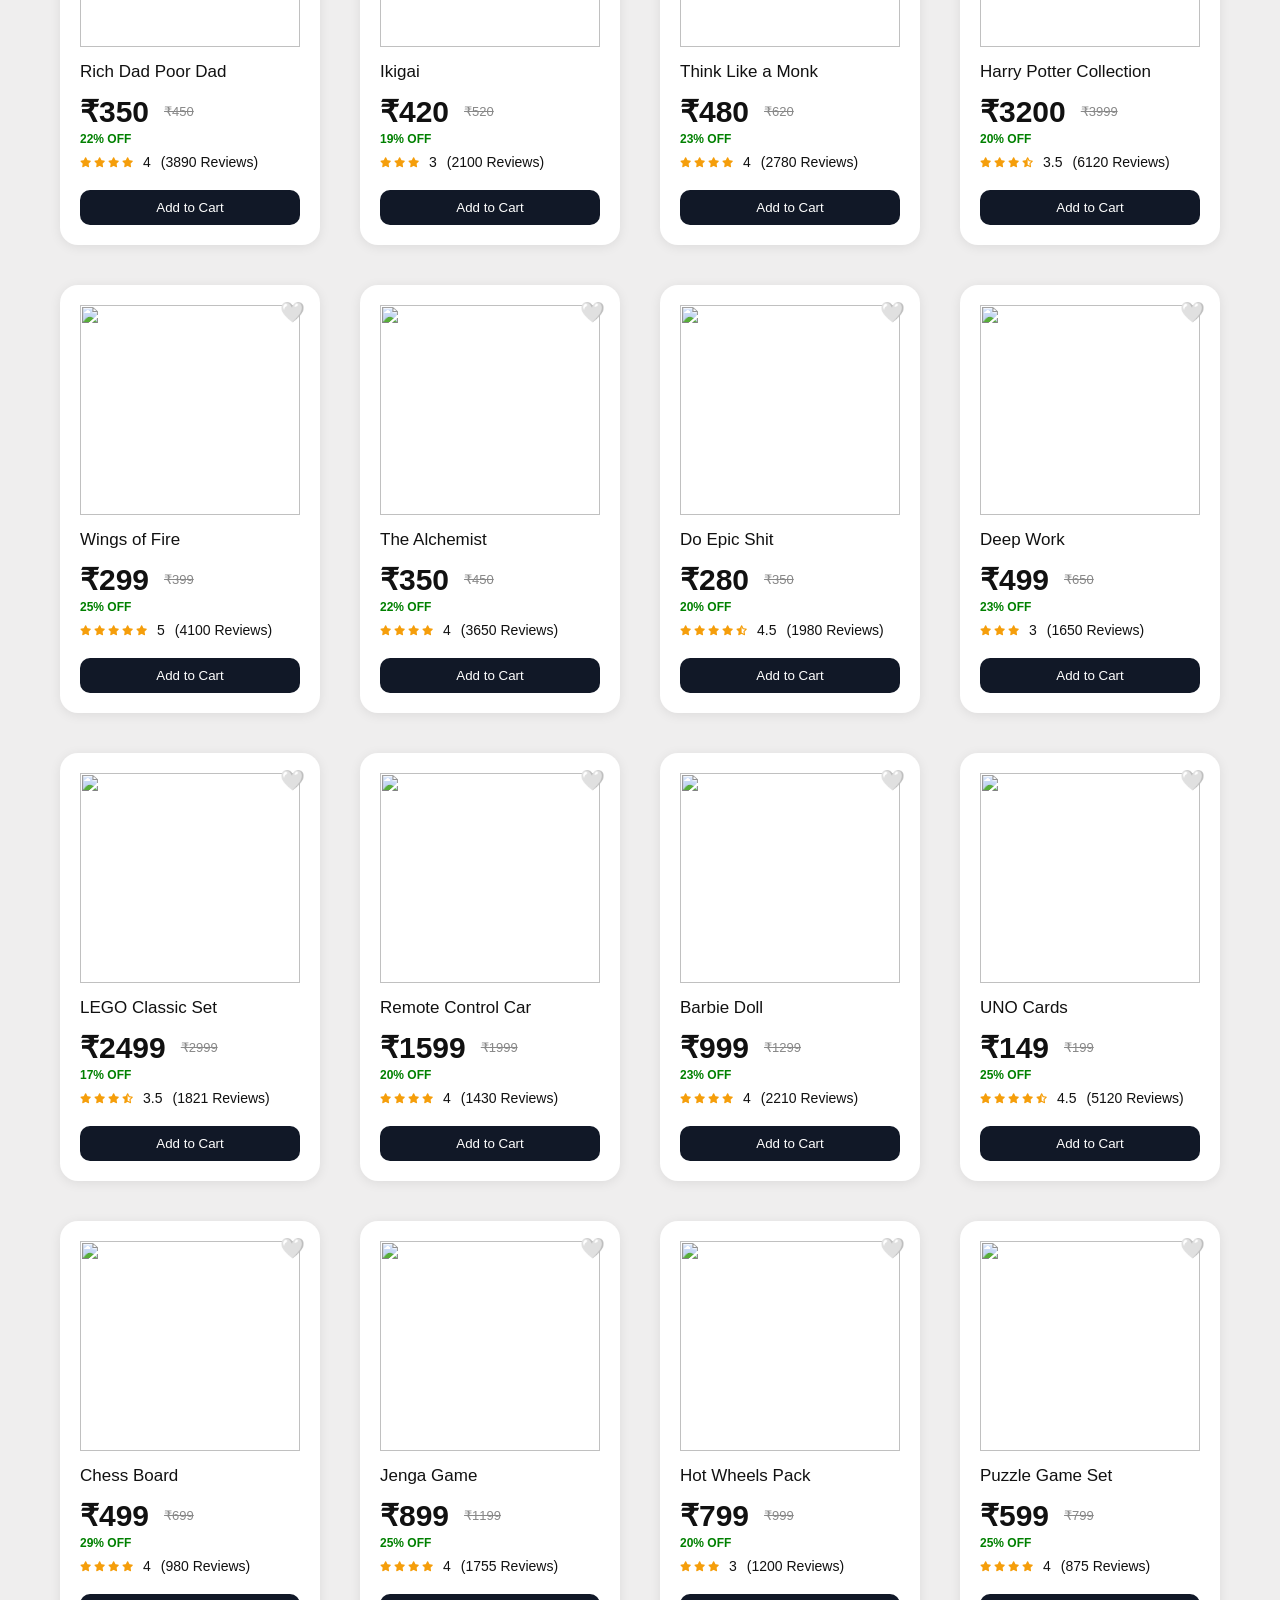
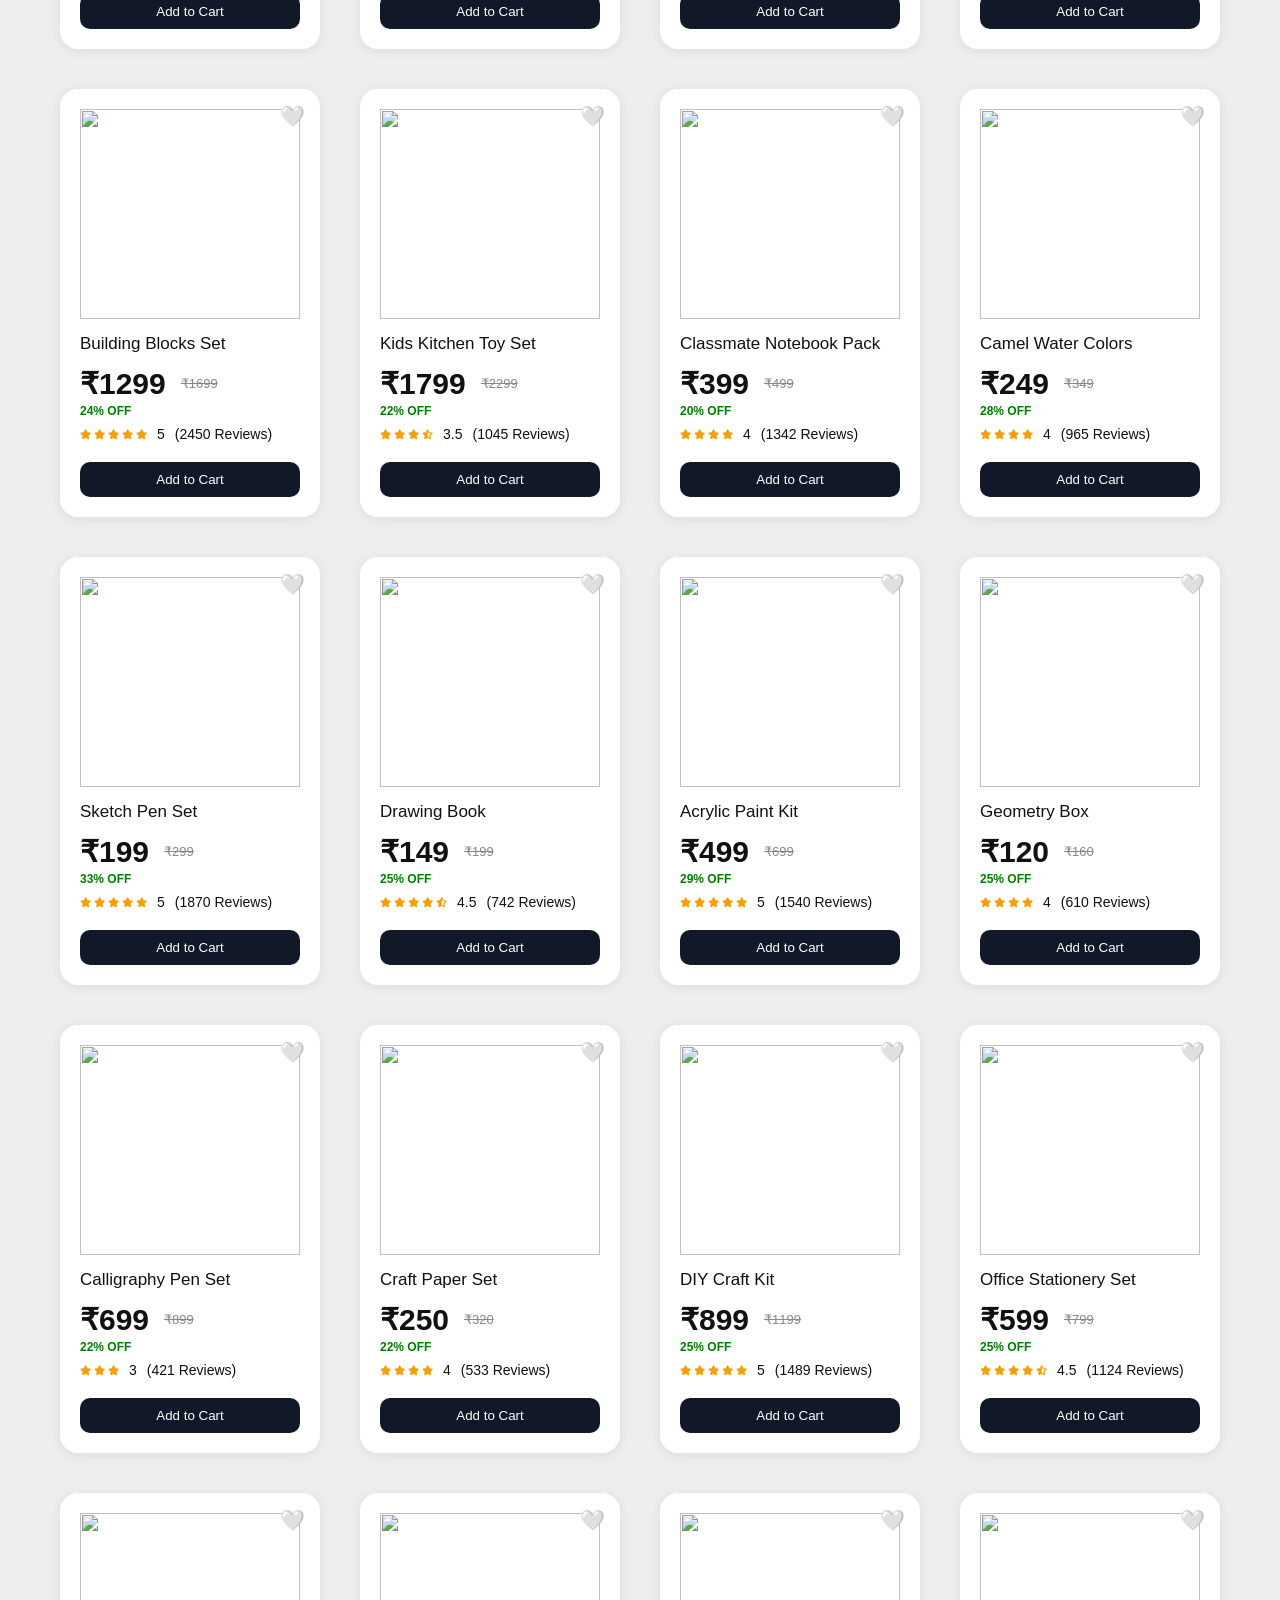
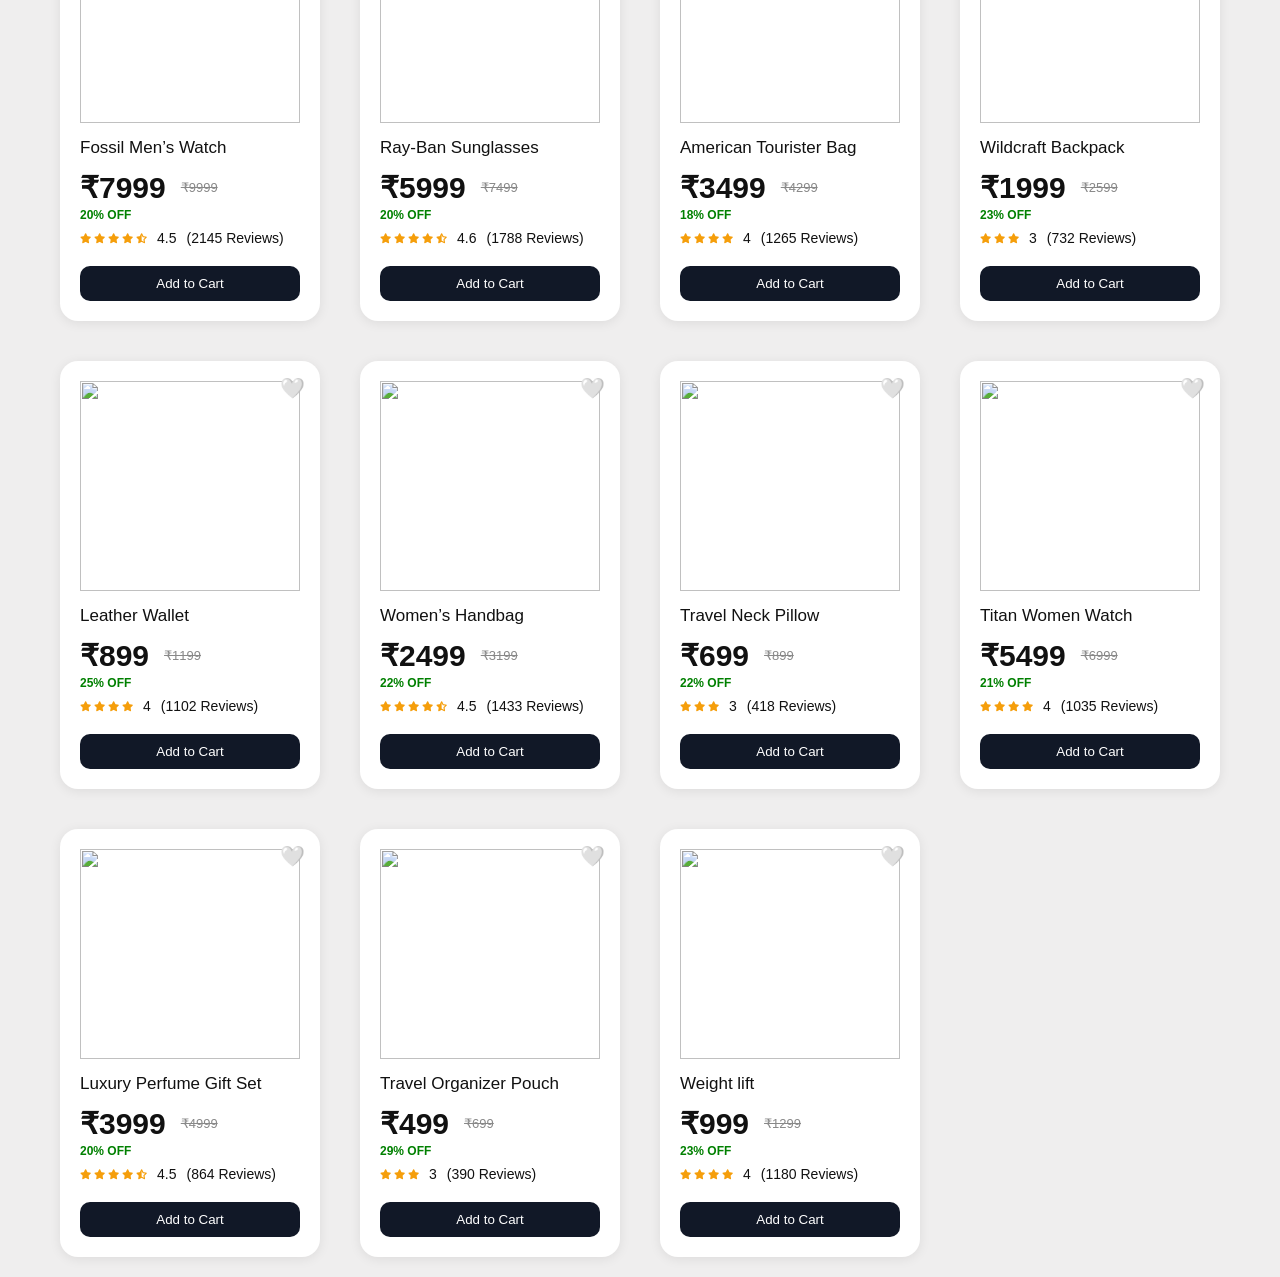
==== commit 01b5fcf3: "Orders" ====
--- a/index.html
+++ b/index.html
@@ -1,148 +1,164 @@
-<!DOCTYPE html>
+<!doctype html>
 <html lang="en">
-<head>
-<meta charset="UTF-8">
-<meta name="viewport" content="width=device-width, initial-scale=1.0">
-<title>Nabi Store</title>
-<link rel="stylesheet" href="style.css">
-<link rel="stylesheet" href="https://cdnjs.cloudflare.com/ajax/libs/font-awesome/6.5.1/css/all.min.css">
-</head>
-
-<body>
-<header class="top-header">
-    <div class="logo">
+  <head>
+    <meta charset="UTF-8" />
+    <meta name="viewport" content="width=device-width, initial-scale=1.0" />
+    <title>Nabi Store</title>
+    <link rel="stylesheet" href="style.css" />
+    <link
+      rel="stylesheet"
+      href="https://cdnjs.cloudflare.com/ajax/libs/font-awesome/6.5.1/css/all.min.css"
+    />
+  </head>
+
+  <body>
+    <header class="top-header">
+      <div class="logo">
         <span class="black">Nabi</span>
         <span class="orange">Store</span>
-    </div>
-    <div class="search-box">
-        <input type="text"
-               placeholder="Search products..."
-               onkeyup="searchProducts(this.value)">
+      </div>
+      <div class="search-box">
+        <input
+          type="text"
+          placeholder="Search products..."
+          onkeyup="searchProducts(this.value)"
+        />
 
         <span class="search-icon">⌕</span>
-    </div>
-    <div class="header-buttons">
-    <span id="user-name"></span>
-        <button onclick="goToWishlist()" class="wishlist-btn"> My Wishlist (<span id="wish-count">0</span>)
+      </div>
+      <div class="header-buttons">
+        <span id="user-name"></span>
+        <button class="orders-btn" onclick="goToOrders()">Orders</button>
+        <button onclick="goToWishlist()" class="wishlist-btn">
+          My Wishlist (<span id="wish-count">0</span>)
         </button>
-        <button class="cart-btn" onclick="goToCart()"> Cart (<span id="cart-count">0</span>)
+        <button class="cart-btn" onclick="goToCart()">
+          Cart (<span id="cart-count">0</span>)
         </button>
-    </div>
-</header>
-
-<section class="hero-banner" id="hero">
-    <div class="hero-content">
+      </div>
+    </header>
+
+    <section class="hero-banner" id="hero">
+      <div class="hero-content">
         <p class="small-text">SHOP THE BEST</p>
         <h1>
-            Top Deals.<br>
-            Latest Products.
+          Top Deals.<br />
+          Latest Products.
         </h1>
         <p class="hero-desc">
-            Electronics, Mobiles, Fashion, Gaming & more —
-            everything you need, all in one place.
+          Electronics, Mobiles, Fashion, Gaming & more — everything you need,
+          all in one place.
         </p>
-        <button class="shop-btn" onclick="scrollToProducts()"> Shop Now → </button>
+        <button class="shop-btn" onclick="scrollToProducts()">
+          Shop Now →
+        </button>
         <div class="hero-features">
-            <div>
-                <h4>Best Quality</h4>
-                <p>Top rated products</p>
-            </div>
-            <div>
-                <h4>Secure Payment</h4>
-                <p>100% safe & secure</p>
-            </div>
-            <div>
-                <h4>Fast Delivery</h4>
-                <p>Quick & reliable</p>
-            </div>
-            <div>
-                <h4>24/7 Support</h4>
-                <p>We’re here to help</p>
-            </div>
+          <div>
+            <h4>Best Quality</h4>
+            <p>Top rated products</p>
+          </div>
+          <div>
+            <h4>Secure Payment</h4>
+            <p>100% safe & secure</p>
+          </div>
+          <div>
+            <h4>Fast Delivery</h4>
+            <p>Quick & reliable</p>
+          </div>
+          <div>
+            <h4>24/7 Support</h4>
+            <p>We’re here to help</p>
+          </div>
         </div>
-    </div>
-
-    <div class="hero-image">
-        <img src="images/banner.png" alt="">
-    </div>
-</section>
-
-<section class="categories">
-<div class="category" onclick="filterCategory('All')">All</div>
-<div class="category" onclick="filterCategory('Electronics')">Electronics</div>
-<div class="category" onclick="filterCategory('Fashion')">Fashion</div>
-<div class="category" onclick="filterCategory('Accessories')">Accessories</div>
-<div class="category" onclick="filterCategory('Home & Kitchen')">Home & Kitchen</div>
-<div class="category" onclick="filterCategory('Beauty & Personal Care')">Beauty & Personal Care</div>
-<div class="category" onclick="filterCategory('Books')">Books</div>
-<div class="category" onclick="filterCategory('Toys & Games')">Toys & Games</div>
-<div class="category" onclick="filterCategory('Art & Crafts')">Art & Crafts</div>
-</section>
-
-<section class="products-main" id="products-section"> <div id="product-list"></div> </section>
-<div id="toast"></div>
-<script src="products.js"></script>
-<script>
-const loggedEmail = localStorage.getItem("loggedUserEmail") || "guest";
-const CART_KEY = `cart_${loggedEmail}`;
-const WISHLIST_KEY = `wishlist_${loggedEmail}`;
-const loggedIn = localStorage.getItem("loggedIn");
-const username = localStorage.getItem("loggedUserName");
-const userText = document.getElementById("user-name");
-if(loggedIn === "true"){
-    userText.innerHTML =
-    `Hi, ${username}
+      </div>
+
+      <div class="hero-image">
+        <img src="images/banner.png" alt="" />
+      </div>
+    </section>
+
+    <section class="categories">
+      <div class="category" onclick="filterCategory('All')">All</div>
+      <div class="category" onclick="filterCategory('Electronics')">
+        Electronics
+      </div>
+      <div class="category" onclick="filterCategory('Fashion')">Fashion</div>
+      <div class="category" onclick="filterCategory('Accessories')">
+        Accessories
+      </div>
+      <div class="category" onclick="filterCategory('Home & Kitchen')">
+        Home & Kitchen
+      </div>
+      <div class="category" onclick="filterCategory('Beauty & Personal Care')">
+        Beauty & Personal Care
+      </div>
+      <div class="category" onclick="filterCategory('Books')">Books</div>
+      <div class="category" onclick="filterCategory('Toys & Games')">
+        Toys & Games
+      </div>
+      <div class="category" onclick="filterCategory('Art & Crafts')">
+        Art & Crafts
+      </div>
+    </section>
+
+    <section class="products-main" id="products-section">
+      <div id="product-list"></div>
+    </section>
+    <div id="toast"></div>
+    <script src="products.js"></script>
+    <script>
+      const loggedEmail = localStorage.getItem("loggedUserEmail") || "guest";
+      const CART_KEY = `cart_${loggedEmail}`;
+      const WISHLIST_KEY = `wishlist_${loggedEmail}`;
+      const loggedIn = localStorage.getItem("loggedIn");
+      const username = localStorage.getItem("loggedUserName");
+      const userText = document.getElementById("user-name");
+      if (loggedIn === "true") {
+        userText.innerHTML = `Hi, ${username}
         <button onclick="logout()" class="logout-btn">
         Logout
     </button>
     `;
-}
-
-else{
-    userText.innerHTML =
-    `<button onclick="window.location.href='login.html'"
+      } else {
+        userText.innerHTML = `<button onclick="window.location.href='login.html'"
     class="wishlist-btn">
         Login
     </button>`;
-
-}
-
-function showToast(msg){
-    const t = document.getElementById("toast");
-    t.innerText = msg;
-    t.className = "show";
-    setTimeout(()=>{
-        t.className = "";
-    },2000);
-}
-
-function logout(){
-    localStorage.removeItem("loggedIn");
-    localStorage.removeItem("loggedUserName");
-    localStorage.removeItem("loggedUserEmail");
-    showToast("Logged Out Successfully");
-    setTimeout(()=>{
-        location.reload();
-    },1200);
-}
-
-</script>
-<script>
-let cart = JSON.parse(localStorage.getItem(CART_KEY)) || [];
-let currentCategory = "All";
-function displayProducts(filtered = products){
-    const list = document.getElementById("product-list");
-    list.innerHTML = "";
-    const wishlist = getWishlist();
-    filtered.forEach(product=>{
-        const isWishlisted =
-        wishlist.find(i=>i.id===product.id);
-
-        const heart =
-        isWishlisted ? "❤️" : "🤍";
-
-        const stars = getStars(product.rating);
-        list.innerHTML += `
+      }
+
+      function showToast(msg) {
+        const t = document.getElementById("toast");
+        t.innerText = msg;
+        t.className = "show";
+        setTimeout(() => {
+          t.className = "";
+        }, 2000);
+      }
+
+      function logout() {
+        localStorage.removeItem("loggedIn");
+        localStorage.removeItem("loggedUserName");
+        localStorage.removeItem("loggedUserEmail");
+        showToast("Logged Out Successfully");
+        setTimeout(() => {
+          location.reload();
+        }, 1200);
+      }
+    </script>
+    <script>
+      let cart = JSON.parse(localStorage.getItem(CART_KEY)) || [];
+      let currentCategory = "All";
+      function displayProducts(filtered = products) {
+        const list = document.getElementById("product-list");
+        list.innerHTML = "";
+        const wishlist = getWishlist();
+        filtered.forEach((product) => {
+          const isWishlisted = wishlist.find((i) => i.id === product.id);
+
+          const heart = isWishlisted ? "❤️" : "🤍";
+
+          const stars = getStars(product.rating);
+          list.innerHTML += `
         <div class="product"
              onclick="viewProduct(${product.id})">
             <span class="wishlist"
@@ -174,163 +190,169 @@
                 </button>
             </div>
         `;
-    });
-}
-
-function getStars(rating){
-    const fullStars = Math.floor(rating);
-    const hasHalfStar = rating % 1 !== 0;
-    let stars = "";
-    for(let i = 0; i < fullStars; i++){
-        stars += `<i class="fa-solid fa-star"></i>`;
-    }
-    if(hasHalfStar){
-        stars += `<i class="fa-solid fa-star-half-stroke"></i>`;
-    }
-    return stars;
-}
-
-function searchProducts(value){
-    const hero = document.getElementById("hero");
-    if(value.trim() !== "")
-    {
-        hero.style.display = "none";
-    } 
-    else 
-    {
+        });
+      }
+
+      function getStars(rating) {
+        const fullStars = Math.floor(rating);
+        const hasHalfStar = rating % 1 !== 0;
+        let stars = "";
+        for (let i = 0; i < fullStars; i++) {
+          stars += `<i class="fa-solid fa-star"></i>`;
+        }
+        if (hasHalfStar) {
+          stars += `<i class="fa-solid fa-star-half-stroke"></i>`;
+        }
+        return stars;
+      }
+
+      function searchProducts(value) {
+        const hero = document.getElementById("hero");
+        if (value.trim() !== "") {
+          hero.style.display = "none";
+        } else {
+          hero.style.display = "";
+        }
+        const filtered = products.filter((p) =>
+          p.name.toLowerCase().includes(value.toLowerCase()),
+        );
+        displayProducts(filtered);
+      }
+
+      function addToCart(event, id) {
+        event.stopPropagation();
+        if (!checkLogin()) {
+          return;
+        }
+        const product = products.find((p) => p.id === id);
+        const existing = cart.find((i) => i.id === id);
+        if (existing) {
+          existing.quantity++;
+        } else {
+          cart.push({ ...product, quantity: 1 });
+        }
+        localStorage.setItem(CART_KEY, JSON.stringify(cart));
+        updateCart();
+        showToast("Added to cart");
+      }
+      function checkLogin() {
+        const loggedIn = localStorage.getItem("loggedIn");
+
+        if (loggedIn !== "true") {
+          showToast("Please login first");
+
+          setTimeout(() => {
+            window.location.href = "login.html";
+          }, 1000);
+
+          return false;
+        }
+
+        return true;
+      }
+      function updateCart() {
+        let latestCart = JSON.parse(localStorage.getItem(CART_KEY)) || [];
+        const count = latestCart.reduce(
+          (total, item) => total + item.quantity,
+          0,
+        );
+        document.getElementById("cart-count").innerText = count;
+      }
+      window.addEventListener("storage", updateCart);
+
+      function getWishlist() {
+        return JSON.parse(localStorage.getItem(WISHLIST_KEY)) || [];
+      }
+
+      function saveWishlist(w) {
+        localStorage.setItem(WISHLIST_KEY, JSON.stringify(w));
+      }
+
+      function toggleWishlist(e, id) {
+        e.stopPropagation();
+        if (!checkLogin()) {
+          return;
+        }
+        let w = getWishlist();
+        const exists = w.find((i) => i.id === id);
+        if (exists) {
+          w = w.filter((i) => i.id !== id);
+        } else {
+          w.push(products.find((p) => p.id === id));
+        }
+        saveWishlist(w);
+        if (currentCategory === "All") {
+          displayProducts(products);
+        } else {
+          const filteredProducts = products.filter(
+            (product) => product.category === currentCategory,
+          );
+
+          displayProducts(filteredProducts);
+        }
+        updateWishlistCount();
+      }
+
+      function updateWishlistCount() {
+        document.getElementById("wish-count").innerText = getWishlist().length;
+      }
+
+      function goToWishlist() {
+        window.location.href = "wishlist.html";
+      }
+
+      function scrollToProducts() {
+        document
+          .getElementById("products-section")
+          .scrollIntoView({ behavior: "smooth" });
+      }
+
+      function goToCart() {
+        window.location.href = "cart.html";
+      }
+      function goToOrders() {
+        if (localStorage.getItem("loggedIn") !== "true") {
+          window.location.href = "login.html";
+          return;
+        }
+
+        window.location.href = "order.html";
+      }
+      function viewProduct(id) {
+        window.location.href = `product.html?id=${id}`;
+      }
+      function filterCategory(category) {
+        currentCategory = category;
+        const hero = document.getElementById("hero");
         hero.style.display = "";
-    }
-    const filtered = products.filter(p =>
-        p.name.toLowerCase().includes(value.toLowerCase()));
-    displayProducts(filtered);
-}
-
-function addToCart(event,id){
-    event.stopPropagation();
-    const product =
-    products.find(p=>p.id===id);
-    const existing =
-    cart.find(i=>i.id===id);
-    if(existing)
-    {
-        existing.quantity++;
-    } 
-    else 
-    {
-        cart.push({...product,quantity:1});
-    }
-    localStorage.setItem(
-        CART_KEY,
-        JSON.stringify(cart)
-    );
-    updateCart();
-    showToast("Added to cart");
-}
-
-function updateCart(){
-    let latestCart =
-    JSON.parse(localStorage.getItem(CART_KEY)) || [];
-    const count =
-    latestCart.reduce(
-        (total,item)=> total + item.quantity,
-        0
-    );
-    document.getElementById("cart-count").innerText = count;
-}
-window.addEventListener("storage", updateCart);
-
-function getWishlist(){
-    return JSON.parse(localStorage.getItem(WISHLIST_KEY)) || [];
-}
-
-function saveWishlist(w){
-    localStorage.setItem(WISHLIST_KEY,JSON.stringify(w));
-}
-
-function toggleWishlist(e,id){
-    e.stopPropagation();
-    let w = getWishlist();
-    const exists=w.find(i=>i.id===id);
-    if(exists)
-    {
-        w = w.filter(i=>i.id!==id);
-    } 
-    else 
-    {
-        w.push(products.find(p=>p.id===id));
-    }
-    saveWishlist(w);
-    if(currentCategory === "All"){
-
-    displayProducts(products);
-}
-
-else{
-
-    const filteredProducts =
-    products.filter(product =>
-        product.category === currentCategory
-    );
-
-    displayProducts(filteredProducts);
-}
-    updateWishlistCount();
-}
-
-function updateWishlistCount(){
-    document.getElementById("wish-count").innerText = getWishlist().length;
-}
-
-function goToWishlist(){
-    window.location.href="wishlist.html";
-}
-
-function scrollToProducts(){
-    document.getElementById("products-section").scrollIntoView({behavior: "smooth"});
-}
-
-function goToCart(){
-    window.location.href="cart.html";
-}
-
-function viewProduct(id){
-    window.location.href = `product.html?id=${id}`;
-}
-function filterCategory(category){
-
-    currentCategory = category;
-    const hero = document.getElementById("hero");
-    hero.style.display = "";
-
-    document.querySelectorAll(".category")
-    .forEach(btn => btn.classList.remove("active"));
-    event.target.classList.add("active");
-    if(category === "All"){
-        hero.style.display = "";
-        displayProducts(products);
-        return;
-    }
-
-    const filteredProducts =
-    products.filter(product =>
-        product.category === category
-    );
-
-    displayProducts(filteredProducts);
-}
-
-function showToast(msg){
-    const t = document.getElementById("toast");
-    t.innerText = msg;
-    t.className = "show";
-    setTimeout(()=>t.className="",2000);
-}
-
-displayProducts();
-updateCart();
-updateWishlistCount();
-
-
-</script>
-</body>
-</html>+
+        document
+          .querySelectorAll(".category")
+          .forEach((btn) => btn.classList.remove("active"));
+        event.target.classList.add("active");
+        if (category === "All") {
+          hero.style.display = "";
+          displayProducts(products);
+          return;
+        }
+
+        const filteredProducts = products.filter(
+          (product) => product.category === category,
+        );
+
+        displayProducts(filteredProducts);
+      }
+
+      function showToast(msg) {
+        const t = document.getElementById("toast");
+        t.innerText = msg;
+        t.className = "show";
+        setTimeout(() => (t.className = ""), 2000);
+      }
+
+      displayProducts();
+      updateCart();
+      updateWishlistCount();
+    </script>
+  </body>
+</html>
--- a/style.css
+++ b/style.css
@@ -1,1466 +1,1424 @@
-
-*{
-    margin:0;
-    padding:0;
-    box-sizing:border-box;
-}
-body{
-    font-family:-apple-system, BlinkMacSystemFont, sans-serif;
-    background:#efeeee;
-    color:#111;
-}
-
-.top-header{
-    display:flex;
-    align-items:center;
-    justify-content:space-between;
-    gap:20px;
-    flex-wrap:wrap;
-    padding:20px 30px;
-    background:white;
-    border-radius:0 0 25px 25px;
-    box-shadow:0 2px 10px rgba(0,0,0,0.05);
-    position:sticky;
-    top:0;
-    z-index:100;
-}
-
-.logo{
-    font-size:28px;
-    font-weight:800;
-}
-
-.logo .black{
-    color:black;
-}
-
-.logo .orange{
-    color:#ff8c1a;
-}
-
-.search-box{
-    flex:1;
-    max-width:500px;
-    position:relative;
-}
-
-.search-box input{
-    width:100%;
-    padding:14px 50px 14px 20px;
-    border-radius:40px;
-    border:1px solid #ddd;
-    outline:none;
-    font-size:15px;
-    background:#fafafa;
-}
-
-.search-box input:focus{
-    border:1px solid #ff8c1a;
-}
-
-.search-icon{
-    position:absolute;
-    right:18px;
-    top:50%;
-    transform:translateY(-50%);
-    font-size:20px;
-    color:#555;
-}
-
-
-.header-buttons{
-    display:flex;
-    align-items:center;
-    gap:12px;
-}
-
+* {
+  margin: 0;
+  padding: 0;
+  box-sizing: border-box;
+}
+body {
+  font-family: -apple-system, BlinkMacSystemFont, sans-serif;
+  background: #efeeee;
+  color: #111;
+}
+
+.top-header {
+  display: flex;
+  align-items: center;
+  justify-content: space-between;
+  gap: 20px;
+  flex-wrap: wrap;
+  padding: 20px 30px;
+  background: white;
+  border-radius: 0 0 25px 25px;
+  box-shadow: 0 2px 10px rgba(0, 0, 0, 0.05);
+  position: sticky;
+  top: 0;
+  z-index: 100;
+}
+
+.logo {
+  font-size: 28px;
+  font-weight: 800;
+}
+
+.logo .black {
+  color: black;
+}
+
+.logo .orange {
+  color: #ff8c1a;
+}
+
+.search-box {
+  flex: 1;
+  max-width: 500px;
+  position: relative;
+}
+
+.search-box input {
+  width: 100%;
+  padding: 14px 50px 14px 20px;
+  border-radius: 40px;
+  border: 1px solid #ddd;
+  outline: none;
+  font-size: 15px;
+  background: #fafafa;
+}
+
+.search-box input:focus {
+  border: 1px solid #ff8c1a;
+}
+
+.search-icon {
+  position: absolute;
+  right: 18px;
+  top: 50%;
+  transform: translateY(-50%);
+  font-size: 20px;
+  color: #555;
+}
+
+.header-buttons {
+  display: flex;
+  align-items: center;
+  gap: 12px;
+}
+.orders-btn,
 .wishlist-btn,
 .cart-btn,
-.product-btn{
-    border:none;
-    background:#111827;
-    color:white;
-    padding:12px 18px;
-    border-radius:30px;
-    cursor:pointer;
-    font-size:14px;
-    transition:0.3s;
-}
-.logout-btn{
-        border:none;
-    background:#111827;
-    color:white;
-    padding:12px 18px;
-    border-radius:30px;
-    cursor:pointer;
-    font-size:14px;
-    transition:0.3s;
-    margin-left: 12px;
-}
-
+.product-btn {
+  border: none;
+  background: #111827;
+  color: white;
+  padding: 12px 18px;
+  border-radius: 30px;
+  cursor: pointer;
+  font-size: 14px;
+  transition: 0.3s;
+}
+.logout-btn {
+  border: none;
+  background: #111827;
+  color: white;
+  padding: 12px 18px;
+  border-radius: 30px;
+  cursor: pointer;
+  font-size: 14px;
+  transition: 0.3s;
+  margin-left: 12px;
+}
 
 .wishlist-btn:hover,
 .cart-btn:hover,
-.product-btn:hover{
-    background:black;
-}
-
-.hero-banner{
-    width:100%;
-    min-height:600px;
-    background:#f8f3ed;
-    display:flex;
-    align-items:center;
-    justify-content:space-between;
-    padding:70px;
-    padding-top: 50px;
-    overflow:hidden;
-}
-
-.hero-content{
-    width:50%;
-}
-
-.small-text{
-    color:#ff7a00;
-    font-size:18px;
-    font-weight:700;
-    letter-spacing:1px;
-    margin-bottom:15px;
-
-}
-
-.hero-content h1{
-    font-size:77px;
-    line-height:1.05;
-    font-weight:800;
-    color:#000;
-}
-
-.hero-desc{
-    margin-top:25px;
-    font-size:24px;
-    color:#555;
-    line-height:1.5;
-    max-width:600px;
-}
-
-.shop-btn{
-    margin-top:30px;
-    background:#111827;
-    color:white;
-    border:none;
-    padding:16px 40px;
-    border-radius:50px;
-    font-size:19px;
-    cursor:pointer;
-    transition:0.3s;
-}
-
-.shop-btn:hover{
-    background:black;
-}
-
-.hero-features{
-    display:flex;
-    gap:40px;
-    flex-wrap:wrap;
-    margin-top:50px;
-}
-
-.hero-features h4{
-    margin-bottom:5px;
-}
-
-.hero-features p{
-    color:#666;
-    font-size:14px;
-}
-
-.hero-image{
-    width:50%;
-    display:flex;
-    justify-content:center;
-}
-
-.hero-image img{
-    width:100%;
-    max-width:700px;
-    object-fit:contain;
-}
-
-.categories{
-    display:flex;
-    gap:10px;
-    overflow:auto;
-    padding:25px 30px;
-}
-
-.category{
-    background:white;
-    padding:16px 18px;
-    border-radius:14px;
-    cursor:pointer;
-    font-weight:600;
-    min-width:150px;
-    text-align:center;
-    align-items: center;
-    transition:0.3s;
-}
-
-.category:hover{
-    background:#111;
-    color:white;
-}
-
-
-.products-main{
-    padding:20px;
-    max-width:1500px;
-    margin:auto;
-}
-
-#products-section{
-    scroll-margin-top: 100px;
-}
-
-#product-list{
-    display:grid;
-    grid-template-columns:
-    repeat(auto-fit, minmax(260px, 260px));
-    justify-content:center;
-    gap:40px;
-}
-
-.rating-row{
-    display:flex;
-    align-items:center;
-    gap:6px;
-    margin-bottom:10px;
-    flex-wrap:wrap;
-}
-
-.price-row{
-    display:flex;
-    align-items:center;
-    flex-wrap:wrap;
-}
-
-.price-row h2{
-    font-size:20px;
-}
-
-.old-price{
-    text-decoration:line-through;
-    color:#888;
-    font-size:13px;
-}
-
-.discount{
-    color:green;
-    font-weight:700;
-    font-size:12px;
-}
-
-#cart-container{
-    display:grid;
-    grid-template-columns:
-    repeat(auto-fit, minmax(260px, 260px));
-    justify-content:center;
-    gap:40px;
-}
-#cart-container:has(.empty-cart){
-    display:block;
-    width:100%;
-}
-#wishlist{
-    display:grid;
-    grid-template-columns:
-    repeat(auto-fit, minmax(260px, 260px));
-    justify-content:center;
-    gap:40px;
-}
-
-.product{
-    width:260px;
-    background:white;
-    border-radius:18px;
-    padding:20px;
-    position:relative;
-    transition:0.3s;
-    box-shadow:0 2px 12px rgba(0,0,0,0.08);
-}
-
-.product:hover{
-    transform:translateY(-5px);
-}
-
-.product img{
-    width:100%;
-    height:210px;
-    object-fit:contain;
-    display:block;
-}
-
-.product h3{
-    font-size:17px;
-    margin-top:15px;
-    font-weight: 500;
-}
-
-.product p{
-    margin-top:8px;
-}
-
-.price{
-    font-size:19px;
-    font-weight:700;
-}
-
-.stars{
-    margin-top:1px;
-    font-size:10px;
-    color:#f59e0b;
-    display:flex;
-    gap:2px;
+.product-btn:hover {
+  background: black;
+}
+
+.hero-banner {
+  width: 100%;
+  min-height: 600px;
+  background: #f8f3ed;
+  display: flex;
+  align-items: center;
+  justify-content: space-between;
+  padding: 70px;
+  padding-top: 50px;
+  overflow: hidden;
+}
+
+.hero-content {
+  width: 50%;
+}
+
+.small-text {
+  color: #ff7a00;
+  font-size: 18px;
+  font-weight: 700;
+  letter-spacing: 1px;
+  margin-bottom: 15px;
+}
+
+.hero-content h1 {
+  font-size: 77px;
+  line-height: 1.05;
+  font-weight: 800;
+  color: #000;
+}
+
+.hero-desc {
+  margin-top: 25px;
+  font-size: 24px;
+  color: #555;
+  line-height: 1.5;
+  max-width: 600px;
+}
+
+.shop-btn {
+  margin-top: 30px;
+  background: #111827;
+  color: white;
+  border: none;
+  padding: 16px 40px;
+  border-radius: 50px;
+  font-size: 19px;
+  cursor: pointer;
+  transition: 0.3s;
+}
+
+.shop-btn:hover {
+  background: black;
+}
+
+.hero-features {
+  display: flex;
+  gap: 40px;
+  flex-wrap: wrap;
+  margin-top: 50px;
+}
+
+.hero-features h4 {
+  margin-bottom: 5px;
+}
+
+.hero-features p {
+  color: #666;
+  font-size: 14px;
+}
+
+.hero-image {
+  width: 50%;
+  display: flex;
+  justify-content: center;
+}
+
+.hero-image img {
+  width: 100%;
+  max-width: 700px;
+  object-fit: contain;
+}
+
+.categories {
+  display: flex;
+  gap: 10px;
+  overflow: auto;
+  padding: 25px 30px;
+}
+
+.category {
+  background: white;
+  padding: 16px 18px;
+  border-radius: 14px;
+  cursor: pointer;
+  font-weight: 600;
+  min-width: 150px;
+  text-align: center;
+  align-items: center;
+  transition: 0.3s;
+}
+
+.category:hover {
+  background: #111;
+  color: white;
+}
+
+.products-main {
+  padding: 20px;
+  max-width: 1500px;
+  margin: auto;
+}
+
+#products-section {
+  scroll-margin-top: 100px;
+}
+
+#product-list {
+  display: grid;
+  grid-template-columns: repeat(auto-fit, minmax(260px, 260px));
+  justify-content: center;
+  gap: 40px;
+}
+
+.rating-row {
+  display: flex;
+  align-items: center;
+  gap: 6px;
+  margin-bottom: 10px;
+  flex-wrap: wrap;
+}
+
+.price-row {
+  display: flex;
+  align-items: center;
+  flex-wrap: wrap;
+}
+
+.price-row h2 {
+  font-size: 20px;
+}
+
+.old-price {
+  text-decoration: line-through;
+  color: #888;
+  font-size: 13px;
+}
+
+.discount {
+  color: green;
+  font-weight: 700;
+  font-size: 12px;
+}
+
+#cart-container {
+  display: grid;
+  grid-template-columns: repeat(auto-fit, minmax(260px, 260px));
+  justify-content: center;
+  gap: 40px;
+}
+#cart-container:has(.empty-cart) {
+  display: block;
+  width: 100%;
+}
+#wishlist {
+  display: grid;
+  grid-template-columns: repeat(auto-fit, minmax(260px, 260px));
+  justify-content: center;
+  gap: 40px;
+}
+
+.product {
+  width: 260px;
+  background: white;
+  border-radius: 18px;
+  padding: 20px;
+  position: relative;
+  transition: 0.3s;
+  box-shadow: 0 2px 12px rgba(0, 0, 0, 0.08);
+}
+
+.product:hover {
+  transform: translateY(-5px);
+}
+
+.product img {
+  width: 100%;
+  height: 210px;
+  object-fit: contain;
+  display: block;
+}
+
+.product h3 {
+  font-size: 17px;
+  margin-top: 15px;
+  font-weight: 500;
+}
+
+.product p {
+  margin-top: 8px;
+}
+
+.price {
+  font-size: 19px;
+  font-weight: 700;
+}
+
+.stars {
+  margin-top: 1px;
+  font-size: 10px;
+  color: #f59e0b;
+  display: flex;
+  gap: 2px;
 }
 
 .add-btn,
 .move-btn,
-.remove-btn{
-    width:100%;
-    padding:10px;
-    border:none;
-    border-radius:10px;
-    margin-top:10px;
-    cursor:pointer;
-    transition:0.3s;
+.remove-btn {
+  width: 100%;
+  padding: 10px;
+  border: none;
+  border-radius: 10px;
+  margin-top: 10px;
+  cursor: pointer;
+  transition: 0.3s;
 }
 
 .add-btn,
-.move-btn{
-    background:#111827;
-    color:white;
+.move-btn {
+  background: #111827;
+  color: white;
 }
 
 .add-btn:hover,
-.move-btn:hover{
-    background:black;
-}
-
-.remove-btn{
-    background:#eee;
-}
-
-.remove-btn:hover{
-    background:#ddd;
-}
-
-
-.wishlist{
-    position:absolute;
-    top:15px;
-    right:15px;
-    font-size:20px;
-    cursor:pointer;
-    transition:0.3s;
-}
-#wishlist:has(.empty-cart){
-    display:block;
-    width:100%;
-}
-
-.wishlist:hover{
-    transform:scale(1.2);
-}
-
-.quantity{
-    display:flex;
-    justify-content:center;
-    align-items:center;
-    gap:12px;
-    margin-top:20px;
-    
-}
-
-.quantity button{
-    border:none;
-    background:#ddd;
-    padding:5px 10px;
-    border-radius:5px;
-    cursor:pointer;
-}
-
-.quantity span{
-    font-weight:700;
-}
-
-
-.details-card{
-    max-width:1100px;
-    margin:50px auto;
-    background:white;
-    border-radius:20px;
-    padding:40px;
-    display:flex;
-    gap:50px;
-}
-
-.details-img{
-    width:400px;
-    object-fit:contain;
-}
-
-.details-info{
-    flex:1;
-}
-
-.details-info h1{
-    font-size:34px;
-}
-
-.details-info .price{
-    margin:15px 0;
-}
-
-.details-info ul{
-    margin-top:20px;
-    padding-left:20px;
-}
-
-.details-info li{
-    margin-bottom:10px;
-}
-
-.checkout-btn{
-    margin-top:10px;
-    padding:12px 30px;
-    border:none;
-    border-radius:15px;
-    background:#111827;
-    color:white;
-    cursor:pointer;
+.move-btn:hover {
+  background: black;
+}
+
+.remove-btn {
+  background: #eee;
+}
+
+.remove-btn:hover {
+  background: #ddd;
+}
+
+.wishlist {
+  position: absolute;
+  top: 15px;
+  right: 15px;
+  font-size: 20px;
+  cursor: pointer;
+  transition: 0.3s;
+}
+#wishlist:has(.empty-cart) {
+  display: block;
+  width: 100%;
+}
+
+.wishlist:hover {
+  transform: scale(1.2);
+}
+
+.quantity {
+  display: flex;
+  justify-content: center;
+  align-items: center;
+  gap: 12px;
+  margin-top: 20px;
+}
+
+.quantity button {
+  border: none;
+  background: #ddd;
+  padding: 5px 10px;
+  border-radius: 5px;
+  cursor: pointer;
+}
+
+.quantity span {
+  font-weight: 700;
+}
+
+.details-card {
+  max-width: 1100px;
+  margin: 50px auto;
+  background: white;
+  border-radius: 20px;
+  padding: 40px;
+  display: flex;
+  gap: 50px;
+}
+
+.details-img {
+  width: 400px;
+  object-fit: contain;
+}
+
+.details-info {
+  flex: 1;
+}
+
+.details-info h1 {
+  font-size: 34px;
+}
+
+.details-info .price {
+  margin: 15px 0;
+}
+
+.details-info ul {
+  margin-top: 20px;
+  padding-left: 20px;
+}
+
+.details-info li {
+  margin-bottom: 10px;
+}
+
+.checkout-btn {
+  margin-top: 10px;
+  padding: 12px 30px;
+  border: none;
+  border-radius: 15px;
+  background: #111827;
+  color: white;
+  cursor: pointer;
+  font-size: 16px;
+}
+
+#toast {
+  visibility: hidden;
+  position: fixed;
+  bottom: 30px;
+  left: 50%;
+  transform: translateX(-50%);
+  background: #111;
+  color: white;
+  padding: 12px 20px;
+  border-radius: 10px;
+  z-index: 999;
+}
+
+#toast.show {
+  visibility: visible;
+}
+
+footer {
+  background: #111;
+  color: white;
+  text-align: center;
+  padding: 35px;
+  margin-top: 50px;
+}
+
+@media (max-width: 1000px) {
+  .hero-banner {
+    flex-direction: column;
+    text-align: center;
+    padding: 50px 25px;
+  }
+
+  .hero-content {
+    width: 100%;
+  }
+
+  .hero-image {
+    width: 100%;
+    margin-top: 40px;
+  }
+
+  .hero-content h1 {
+    font-size: 55px;
+  }
+
+  .hero-desc {
+    font-size: 20px;
+    margin: auto;
+    margin-top: 20px;
+  }
+
+  .hero-features {
+    justify-content: center;
+  }
+
+  .details-card {
+    flex-direction: column;
+    align-items: center;
+  }
+}
+
+@media (max-width: 768px) {
+  .top-header {
+    flex-direction: column;
+    align-items: stretch;
+  }
+
+  .search-box {
+    max-width: 100%;
+  }
+
+  .header-buttons {
+    justify-content: center;
+  }
+
+  .hero-content h1 {
+    font-size: 42px;
+  }
+
+  .hero-desc {
+    font-size: 18px;
+  }
+
+  .hero-features {
+    gap: 20px;
+  }
+
+  .categories {
+    padding: 20px;
+  }
+
+  .products-main {
+    padding: 20px;
+  }
+
+  #product-list,
+  #cart-container,
+  #wishlist {
+    grid-template-columns: 1fr;
+  }
+
+  .product {
+    width: 100%;
+    max-width: 100%;
+  }
+
+  .details-img {
+    width: 100%;
+  }
+
+  .details-card {
+    padding: 25px;
+  }
+
+  .checkout-btn {
+    width: 90%;
+  }
+}
+
+.empty-cart {
+  width: 100%;
+  min-height: 70vh;
+  display: flex;
+  flex-direction: column;
+  align-items: center;
+  justify-content: center;
+  text-align: center;
+  padding: 20px;
+}
+
+.empty-cart img {
+  width: 450px;
+  max-width: 100%;
+  margin-bottom: 25px;
+  margin-top: 25px;
+}
+
+.empty-cart h2 {
+  font-size: 38px;
+  line-height: 1.1;
+  color: #111827;
+  margin-bottom: 15px;
+  font-weight: 800;
+}
+
+.empty-cart p {
+  color: #666;
+  font-size: 16px;
+  max-width: 420px;
+  line-height: 1.5;
+  margin-bottom: 30px;
+}
+
+.continue-btn {
+  background: #111827;
+  color: white;
+  border: none;
+  padding: 16px 38px;
+  border-radius: 50px;
+  font-size: 17px;
+  cursor: pointer;
+  transition: 0.3s;
+  font-weight: 600;
+}
+
+.continue-btn:hover {
+  background: black;
+  transform: translateY(-2px);
+}
+
+.total-text {
+  text-align: center;
+  margin-top: 5px;
+  font-size: 27px;
+}
+
+.checkout-wrapper {
+  text-align: center;
+}
+
+@media (max-width: 768px) {
+  .empty-cart h2 {
+    font-size: 38px;
+  }
+
+  .empty-cart p {
+    font-size: 17px;
+  }
+
+  .empty-cart img {
+    width: 240px;
+  }
+
+  .total-text {
+    font-size: 30px;
+  }
+}
+
+.details-container {
+  max-width: 1400px;
+  margin: 40px auto;
+  background: white;
+  border-radius: 25px;
+  padding: 40px;
+  display: grid;
+  grid-template-columns: 1fr 1fr;
+  gap: 50px;
+}
+
+.details-left {
+  position: sticky;
+  top: 100px;
+  height: fit-content;
+}
+
+.details-image {
+  width: 100%;
+  height: 500px;
+  object-fit: contain;
+}
+
+.tags {
+  display: flex;
+  gap: 10px;
+  margin-top: 20px;
+  flex-wrap: wrap;
+}
+
+.tag {
+  background: #111827;
+  color: white;
+  padding: 8px 14px;
+  border-radius: 30px;
+  font-size: 13px;
+}
+
+.brand {
+  color: #777;
+  margin-bottom: 10px;
+}
+
+.details-right h1 {
+  font-size: 42px;
+  line-height: 1.2;
+}
+
+.rating-row {
+  display: flex;
+  align-items: center;
+  gap: 10px;
+  margin-top: 15px;
+}
+
+.stars {
+  color: #f59e0b;
+  display: flex;
+  gap: 3px;
+}
+
+.price-row {
+  display: flex;
+  align-items: center;
+  gap: 15px;
+  margin-top: 20px;
+}
+
+.price-row h2 {
+  font-size: 40px;
+}
+
+.old-price {
+  text-decoration: line-through;
+  color: #888;
+}
+
+.discount {
+  color: green;
+  font-weight: 700;
+}
+
+.description {
+  margin-top: 20px;
+  color: #555;
+  line-height: 1.7;
+}
+
+.stock {
+  margin-top: 15px;
+  color: green;
+  font-weight: 700;
+}
+
+.box {
+  margin-top: 35px;
+}
+
+.box h3 {
+  margin-bottom: 15px;
+}
+
+.box ul {
+  padding-left: 20px;
+}
+
+.box li {
+  margin-bottom: 10px;
+}
+
+table {
+  width: 100%;
+  border-collapse: collapse;
+}
+
+table td {
+  border: 1px solid #ddd;
+  padding: 12px;
+}
+
+.options {
+  display: flex;
+  gap: 12px;
+  flex-wrap: wrap;
+}
+
+.options button {
+  border: none;
+  padding: 12px 18px;
+  border-radius: 10px;
+  background: #eee;
+  cursor: pointer;
+}
+
+.options button:hover {
+  background: #111827;
+  color: white;
+}
+
+.info-box {
+  margin-top: 30px;
+  padding: 20px;
+  background: #f8f8f8;
+  border-radius: 15px;
+}
+
+.buttons {
+  display: flex;
+  gap: 15px;
+  margin-top: 40px;
+}
+
+.buttons button {
+  flex: 1;
+  padding: 16px;
+  border: none;
+  border-radius: 12px;
+  cursor: pointer;
+  font-size: 16px;
+  font-weight: 700;
+  background-color: #f59e0b;
+}
+.buttons button:hover {
+  background-color: #f6f5f5;
+}
+.extra-section {
+  max-width: 1400px;
+  margin: 30px auto;
+  background: white;
+  padding: 40px;
+  border-radius: 25px;
+}
+
+.extra-section h2 {
+  margin-bottom: 25px;
+  font-size: 32px;
+}
+
+.faq-item,
+.review-card {
+  padding: 20px;
+  border-radius: 16px;
+  background: #fafafa;
+  margin-bottom: 18px;
+  border: 1px solid #eee;
+}
+
+.review-card h4 {
+  margin-bottom: 10px;
+}
+
+.review-card p {
+  margin-top: 8px;
+  color: #555;
+  line-height: 1.6;
+}
+@media (max-width: 900px) {
+  .details-container {
+    grid-template-columns: 1fr;
+  }
+
+  .details-right h1 {
+    font-size: 32px;
+  }
+
+  .price-row h2 {
+    font-size: 32px;
+  }
+
+  .buttons {
+    flex-direction: column;
+  }
+
+  .details-image {
+    height: 350px;
+  }
+}
+
+@media (max-width: 1024px) {
+  .top-header {
+    padding: 18px 20px;
+    gap: 15px;
+  }
+
+  .logo {
+    font-size: 24px;
+  }
+
+  .search-box {
+    max-width: 100%;
+  }
+
+  .wishlist-btn,
+  .cart-btn,
+  .product-btn {
+    padding: 10px 15px;
+    font-size: 13px;
+  }
+
+  .hero-banner {
+    padding: 50px 30px;
+    gap: 30px;
+  }
+
+  .hero-content h1 {
+    font-size: 52px;
+  }
+
+  .hero-desc {
+    font-size: 20px;
+  }
+
+  .hero-image img {
+    max-width: 500px;
+  }
+
+  .categories {
+    gap: 12px;
+    padding: 20px;
+  }
+
+  .category {
+    min-width: 130px;
+    font-size: 14px;
+    padding: 14px;
+  }
+
+  #product-list,
+  #cart-container,
+  #wishlist {
+    grid-template-columns: repeat(auto-fit, minmax(230px, 230px));
+    gap: 25px;
+  }
+
+  .product {
+    width: 230px;
+    padding: 16px;
+  }
+
+  .product img {
+    height: 180px;
+  }
+
+  .details-container {
+    grid-template-columns: 1fr;
+    gap: 30px;
+    padding: 30px;
+    margin: 25px 15px;
+  }
+
+  .details-left {
+    position: static;
+  }
+
+  .details-image {
+    height: 400px;
+  }
+
+  .details-right h1 {
+    font-size: 34px;
+  }
+
+  .price-row h2 {
+    font-size: 34px;
+  }
+
+  .extra-section {
+    margin: 20px 15px;
+    padding: 30px;
+  }
+
+  .extra-section h2 {
+    font-size: 28px;
+  }
+
+  .buttons {
+    flex-direction: row;
+  }
+
+  .details-card {
+    margin: 25px 15px;
+    padding: 30px;
+  }
+
+  .empty-cart img {
+    width: 320px;
+  }
+}
+
+@media (max-width: 768px) {
+  body {
+    overflow-x: hidden;
+  }
+
+  .top-header {
+    flex-direction: column;
+    align-items: stretch;
+    padding: 15px;
+    border-radius: 0 0 18px 18px;
+  }
+
+  .logo {
+    text-align: center;
+    font-size: 24px;
+  }
+
+  .search-box {
+    width: 100%;
+    max-width: 100%;
+  }
+
+  .search-box input {
+    padding: 12px 45px 12px 15px;
+    font-size: 14px;
+  }
+
+  .search-icon {
+    right: 15px;
+    font-size: 18px;
+  }
+
+  .header-buttons {
+    width: 100%;
+    justify-content: center;
+    flex-wrap: wrap;
+    gap: 10px;
+  }
+
+  .wishlist-btn,
+  .cart-btn,
+  .product-btn {
+    flex: 1;
+    min-width: 120px;
+    padding: 12px;
+    font-size: 13px;
+  }
+
+  .hero-banner {
+    flex-direction: column;
+    text-align: center;
+    padding: 35px 18px;
+    min-height: auto;
+  }
+
+  .hero-content {
+    width: 100%;
+  }
+
+  .hero-image {
+    width: 100%;
+    margin-top: 30px;
+  }
+
+  .hero-image img {
+    max-width: 100%;
+  }
+
+  .small-text {
+    font-size: 15px;
+  }
+
+  .hero-content h1 {
+    font-size: 36px;
+    line-height: 1.2;
+  }
+
+  .hero-desc {
     font-size: 16px;
-}
-
-#toast{
-    visibility:hidden;
-    position:fixed;
-    bottom:30px;
-    left:50%;
-    transform:translateX(-50%);
-    background:#111;
-    color:white;
-    padding:12px 20px;
-    border-radius:10px;
-    z-index:999;
-}
-
-#toast.show{
-    visibility:visible;
-}
-
-
-footer{
-    background:#111;
-    color:white;
-    text-align:center;
-    padding:35px;
-    margin-top:50px;
-}
-
-
-@media(max-width:1000px){
-
-    .hero-banner{
-        flex-direction:column;
-        text-align:center;
-        padding:50px 25px;
-    }
-
-    .hero-content{
-        width:100%;
-    }
-
-    .hero-image{
-        width:100%;
-        margin-top:40px;
-    }
-
-    .hero-content h1{
-        font-size:55px;
-    }
-
-    .hero-desc{
-        font-size:20px;
-        margin:auto;
-        margin-top:20px;
-    }
-
-    .hero-features{
-        justify-content:center;
-    }
-
-    .details-card{
-        flex-direction:column;
-        align-items:center;
-    }
-}
-
-
-@media(max-width:768px){
-
-    .top-header{
-        flex-direction:column;
-        align-items:stretch;
-    }
-
-    .search-box{
-        max-width:100%;
-    }
-
-    .header-buttons{
-        justify-content:center;
-    }
-
-    .hero-content h1{
-        font-size:42px;
-    }
-
-    .hero-desc{
-        font-size:18px;
-    }
-
-    .hero-features{
-        gap:20px;
-    }
-
-    .categories{
-        padding:20px;
-    }
-
-    .products-main{
-        padding:20px;
-    }
-
-    #product-list,
-    #cart-container,
-    #wishlist{
-        grid-template-columns:1fr;
-    }
-
-    .product{
-        width:100%;
-        max-width:100%;
-    }
-
-    .details-img{
-        width:100%;
-    }
-
-    .details-card{
-        padding:25px;
-    }
-
-    .checkout-btn{
-        width:90%;
-    }
-}
-
-
-
-.empty-cart{
-    width:100%;
-    min-height:70vh;
-    display:flex;
-    flex-direction:column;
-    align-items:center;
-    justify-content:center;
-    text-align:center;
-    padding:20px;
-}
-
-.empty-cart img{
-    width:450px;
-    max-width:100%;
-    margin-bottom:25px;
+    line-height: 1.6;
+    margin-top: 15px;
+  }
+
+  .shop-btn {
+    width: 100%;
+    padding: 14px;
+    font-size: 16px;
+  }
+
+  .hero-features {
+    justify-content: center;
+    gap: 20px;
+    margin-top: 35px;
+  }
+
+  .hero-features h4 {
+    font-size: 15px;
+  }
+
+  .hero-features p {
+    font-size: 13px;
+  }
+
+  .categories {
+    padding: 15px;
+    gap: 10px;
+  }
+
+  .category {
+    min-width: 120px;
+    font-size: 13px;
+    padding: 12px;
+  }
+
+  .products-main {
+    padding: 15px;
+  }
+
+  #product-list,
+  #cart-container,
+  #wishlist {
+    grid-template-columns: 1fr;
+    gap: 20px;
+  }
+
+  .product {
+    width: 100%;
+    max-width: 100%;
+    padding: 18px;
+  }
+
+  .product img {
+    height: 220px;
+  }
+
+  .product h3 {
+    font-size: 16px;
+  }
+
+  .price-row h2 {
+    font-size: 24px !important;
+  }
+
+  .old-price {
+    font-size: 12px;
+  }
+
+  .discount {
+    font-size: 11px;
+  }
+
+  .rating-row {
+    gap: 5px;
+  }
+
+  .stars {
+    font-size: 10px;
+  }
+
+  .quantity {
+    gap: 10px;
+  }
+
+  .quantity button {
+    padding: 6px 12px;
+    font-size: 15px;
+  }
+
+  .details-container {
+    grid-template-columns: 1fr;
+    padding: 20px;
+    margin: 15px;
+    border-radius: 18px;
+    gap: 25px;
+  }
+
+  .details-left {
+    position: static;
+  }
+
+  .details-image {
+    width: 100%;
+    height: 280px;
+  }
+
+  .tags {
+    justify-content: center;
+  }
+
+  .tag {
+    font-size: 12px;
+    padding: 7px 12px;
+  }
+
+  .details-right h1 {
+    font-size: 28px;
+  }
+
+  .description {
+    font-size: 15px;
+    line-height: 1.6;
+  }
+
+  .box {
     margin-top: 25px;
-}
-
-.empty-cart h2{
-    font-size:38px;
-    line-height:1.1;
-    color:#111827;
-    margin-bottom:15px;
-    font-weight:800;
-}
-
-.empty-cart p{
-    color:#666;
-    font-size:16px;
-    max-width:420px;
-    line-height:1.5;
-    margin-bottom:30px;
-}
-
-.continue-btn{
-    background:#111827;
-    color:white;
-    border:none;
-    padding:16px 38px;
-    border-radius:50px;
-    font-size:17px;
-    cursor:pointer;
-    transition:0.3s;
-    font-weight:600;
-}
-
-.continue-btn:hover{
-    background:black;
-    transform:translateY(-2px);
-}
-
-.total-text{
-    text-align:center;
-    margin-top:5px;
-    font-size:27px;
-}
-
-.checkout-wrapper{
-    text-align:center;
-
-}
-
-@media(max-width:768px){
-
-    .empty-cart h2{
-        font-size:38px;
-    }
-
-    .empty-cart p{
-        font-size:17px;
-    }
-
-    .empty-cart img{
-        width:240px;
-    }
-
-    .total-text{
-        font-size:30px;
-    }
-}
-
-
-
-
-.details-container{
-    max-width:1400px;
-    margin:40px auto;
-    background:white;
-    border-radius:25px;
-    padding:40px;
-    display:grid;
-    grid-template-columns:1fr 1fr;
-    gap:50px;
-}
-
-.details-left{
-    position:sticky;
-    top:100px;
-    height:fit-content;
-}
-
-.details-image{
-    width:100%;
-    height:500px;
-    object-fit:contain;
-}
-
-.tags{
-    display:flex;
-    gap:10px;
-    margin-top:20px;
-    flex-wrap:wrap;
-}
-
-.tag{
-    background:#111827;
-    color:white;
-    padding:8px 14px;
-    border-radius:30px;
-    font-size:13px;
-}
-
-.brand{
-    color:#777;
-    margin-bottom:10px;
-}
-
-.details-right h1{
-    font-size:42px;
-    line-height:1.2;
-}
-
-.rating-row{
-    display:flex;
-    align-items:center;
-    gap:10px;
-    margin-top:15px;
-}
-
-.stars{
-    color:#f59e0b;
-    display:flex;
-    gap:3px;
-}
-
-.price-row{
-    display:flex;
-    align-items:center;
-    gap:15px;
-    margin-top:20px;
-}
-
-.price-row h2{
-    font-size:40px;
-}
-
-.old-price{
-    text-decoration:line-through;
-    color:#888;
-}
-
-.discount{
-    color:green;
-    font-weight:700;
-}
-
-.description{
-    margin-top:20px;
-    color:#555;
-    line-height:1.7;
-}
-
-.stock{
-    margin-top:15px;
-    color:green;
-    font-weight:700;
-}
-
-.box{
-    margin-top:35px;
-}
-
-.box h3{
-    margin-bottom:15px;
-}
-
-.box ul{
-    padding-left:20px;
-}
-
-.box li{
-    margin-bottom:10px;
-}
-
-table{
-    width:100%;
-    border-collapse:collapse;
-}
-
-table td{
-    border:1px solid #ddd;
-    padding:12px;
-}
-
-.options{
-    display:flex;
-    gap:12px;
-    flex-wrap:wrap;
-}
-
-.options button{
-    border:none;
-    padding:12px 18px;
-    border-radius:10px;
-    background:#eee;
-    cursor:pointer;
-}
-
-.options button:hover{
-    background:#111827;
-    color:white;
-}
-
-.info-box{
-    margin-top:30px;
-    padding:20px;
-    background:#f8f8f8;
-    border-radius:15px;
-}
-
-.buttons{
-    display:flex;
-    gap:15px;
-    margin-top:40px;
-}
-
-.buttons button{
-    flex:1;
-    padding:16px;
-    border:none;
-    border-radius:12px;
-    cursor:pointer;
-    font-size:16px;
-    font-weight:700;
-    background-color: #f59e0b;
-}
-.buttons button:hover{
-    background-color: #f6f5f5;
-}
-.extra-section{
-    max-width:1400px;
-    margin:30px auto;
-    background:white;
-    padding:40px;
-    border-radius:25px;
-}
-
-.extra-section h2{
-    margin-bottom:25px;
-    font-size:32px;
-}
-
-.faq-item,
-.review-card{
-    padding:20px;
-    border-radius:16px;
-    background:#fafafa;
-    margin-bottom:18px;
-    border:1px solid #eee;
-}
-
-.review-card h4{
-    margin-bottom:10px;
-}
-
-.review-card p{
-    margin-top:8px;
-    color:#555;
-    line-height:1.6;
-}
-@media(max-width:900px){
-
-    .details-container{
-        grid-template-columns:1fr;
-    }
-
-    .details-right h1{
-        font-size:32px;
-    }
-
-    .price-row h2{
-        font-size:32px;
-    }
-
-    .buttons{
-        flex-direction:column;
-    }
-
-    .details-image{
-        height:350px;
-    }
-}
-
-
-
-@media(max-width:1024px){
-
-    .top-header{
-        padding:18px 20px;
-        gap:15px;
-    }
-
-    .logo{
-        font-size:24px;
-    }
-
-    .search-box{
-        max-width:100%;
-    }
-
-    .wishlist-btn,
-    .cart-btn,
-    .product-btn{
-        padding:10px 15px;
-        font-size:13px;
-    }
-
-    .hero-banner{
-        padding:50px 30px;
-        gap:30px;
-    }
-
-    .hero-content h1{
-        font-size:52px;
-    }
-
-    .hero-desc{
-        font-size:20px;
-    }
-
-    .hero-image img{
-        max-width:500px;
-    }
-
-    .categories{
-        gap:12px;
-        padding:20px;
-    }
-
-    .category{
-        min-width:130px;
-        font-size:14px;
-        padding:14px;
-    }
-
-    #product-list,
-    #cart-container,
-    #wishlist{
-        grid-template-columns:
-        repeat(auto-fit,minmax(230px,230px));
-        gap:25px;
-    }
-
-    .product{
-        width:230px;
-        padding:16px;
-    }
-
-    .product img{
-        height:180px;
-    }
-
-    .details-container{
-        grid-template-columns:1fr;
-        gap:30px;
-        padding:30px;
-        margin:25px 15px;
-    }
-
-    .details-left{
-        position:static;
-    }
-
-    .details-image{
-        height:400px;
-    }
-
-    .details-right h1{
-        font-size:34px;
-    }
-
-    .price-row h2{
-        font-size:34px;
-    }
-
-    .extra-section{
-        margin:20px 15px;
-        padding:30px;
-    }
-
-    .extra-section h2{
-        font-size:28px;
-    }
-
-    .buttons{
-        flex-direction:row;
-    }
-
-    .details-card{
-        margin:25px 15px;
-        padding:30px;
-    }
-
-    .empty-cart img{
-        width:320px;
-    }
-}
-
-
-@media(max-width:768px){
-
-    body{
-        overflow-x:hidden;
-    }
-
-    .top-header{
-        flex-direction:column;
-        align-items:stretch;
-        padding:15px;
-        border-radius:0 0 18px 18px;
-    }
-
-    .logo{
-        text-align:center;
-        font-size:24px;
-    }
-
-    .search-box{
-        width:100%;
-        max-width:100%;
-    }
-
-    .search-box input{
-        padding:12px 45px 12px 15px;
-        font-size:14px;
-    }
-
-    .search-icon{
-        right:15px;
-        font-size:18px;
-    }
-
-    .header-buttons{
-        width:100%;
-        justify-content:center;
-        flex-wrap:wrap;
-        gap:10px;
-    }
-
-    .wishlist-btn,
-    .cart-btn,
-    .product-btn{
-        flex:1;
-        min-width:120px;
-        padding:12px;
-        font-size:13px;
-    }
-
-    .hero-banner{
-        flex-direction:column;
-        text-align:center;
-        padding:35px 18px;
-        min-height:auto;
-    }
-
-    .hero-content{
-        width:100%;
-    }
-
-    .hero-image{
-        width:100%;
-        margin-top:30px;
-    }
-
-    .hero-image img{
-        max-width:100%;
-    }
-
-    .small-text{
-        font-size:15px;
-    }
-
-    .hero-content h1{
-        font-size:36px;
-        line-height:1.2;
-    }
-
-    .hero-desc{
-        font-size:16px;
-        line-height:1.6;
-        margin-top:15px;
-    }
-
-    .shop-btn{
-        width:100%;
-        padding:14px;
-        font-size:16px;
-    }
-
-    .hero-features{
-        justify-content:center;
-        gap:20px;
-        margin-top:35px;
-    }
-
-    .hero-features h4{
-        font-size:15px;
-    }
-
-    .hero-features p{
-        font-size:13px;
-    }
-
-    .categories{
-        padding:15px;
-        gap:10px;
-    }
-
-    .category{
-        min-width:120px;
-        font-size:13px;
-        padding:12px;
-    }
-
-    .products-main{
-        padding:15px;
-    }
-
-    #product-list,
-    #cart-container,
-    #wishlist{
-        grid-template-columns:1fr;
-        gap:20px;
-    }
-
-    .product{
-        width:100%;
-        max-width:100%;
-        padding:18px;
-    }
-
-    .product img{
-        height:220px;
-    }
-
-    .product h3{
-        font-size:16px;
-    }
-
-    .price-row h2{
-        font-size:24px !important;
-    }
-
-    .old-price{
-        font-size:12px;
-    }
-
-    .discount{
-        font-size:11px;
-    }
-
-    .rating-row{
-        gap:5px;
-    }
-
-    .stars{
-        font-size:10px;
-    }
-
-    .quantity{
-        gap:10px;
-    }
-
-    .quantity button{
-        padding:6px 12px;
-        font-size:15px;
-    }
-
-    .details-container{
-        grid-template-columns:1fr;
-        padding:20px;
-        margin:15px;
-        border-radius:18px;
-        gap:25px;
-    }
-
-    .details-left{
-        position:static;
-    }
-
-    .details-image{
-        width:100%;
-        height:280px;
-    }
-
-    .tags{
-        justify-content:center;
-    }
-
-    .tag{
-        font-size:12px;
-        padding:7px 12px;
-    }
-
-    .details-right h1{
-        font-size:28px;
-    }
-
-    .description{
-        font-size:15px;
-        line-height:1.6;
-    }
-
-    .box{
-        margin-top:25px;
-    }
-
-    .box h3{
-        font-size:20px;
-    }
-
-    table td{
-        font-size:14px;
-        padding:10px;
-    }
-
-    .buttons{
-        flex-direction:column;
-        gap:12px;
-    }
-
-    .buttons button{
-        width:100%;
-        padding:15px;
-        font-size:15px;
-    }
-
-    .extra-section{
-        margin:15px;
-        padding:20px;
-        border-radius:18px;
-    }
-
-    .extra-section h2{
-        font-size:24px;
-        margin-bottom:20px;
-    }
-
-    .faq-item,
-    .review-card{
-        padding:15px;
-    }
-
-    .review-card p,
-    .faq-item p{
-        font-size:14px;
-    }
-
-    .details-card{
-        flex-direction:column;
-        padding:20px;
-        margin:15px;
-        gap:25px;
-    }
-
-    .details-img{
-        width:100%;
-    }
-
-    .details-info h1{
-        font-size:28px;
-    }
-
-    .empty-cart{
-        min-height:60vh;
-        padding:20px 15px;
-    }
-
-    .empty-cart img{
-        width:220px;
-    }
-
-    .empty-cart h2{
-        font-size:28px;
-    }
-
-    .empty-cart p{
-        font-size:15px;
-    }
-
-    .continue-btn{
-        width:100%;
-        max-width:280px;
-        padding:14px;
-        font-size:15px;
-    }
-
-    .total-text{
-        font-size:24px;
-    }
-
-    .checkout-wrapper{
-        padding:0 15px 20px;
-    }
-
-    .checkout-btn{
-        width:100%;
-        padding:14px;
-        font-size:15px;
-    }
-
-    footer{
-        padding:25px 15px;
-        font-size:14px;
-    }
-}
-
-
-@media(max-width:480px){
-
-    .hero-content h1{
-        font-size:30px;
-    }
-
-    .hero-desc{
-        font-size:15px;
-    }
-
-    .details-right h1{
-        font-size:24px;
-    }
-
-    .price-row h2{
-        font-size:22px !important;
-    }
-
-    .extra-section h2{
-        font-size:22px;
-    }
-
-    .category{
-        min-width:110px;
-        font-size:12px;
-    }
-
-    .wishlist-btn,
-    .cart-btn,
-    .product-btn{
-        font-size:12px;
-        padding:10px;
-    }
-
-    .buttons button{
-        font-size:14px;
-    }
-
-    .product img{
-        height:200px;
-    }
-
-    .details-image{
-        height:240px;
-    }
-
-    .empty-cart h2{
-        font-size:24px;
-    }
-
-    .empty-cart img{
-        width:180px;
-    }
-
-    .checkout-btn{
-        font-size:14px;
-    }
-}
-
-.details-header-buttons{
-    margin-left:auto;
-}
-
-
-@media(max-width:1024px){
-
-    .details-header-buttons{
-        margin-left:0;
-        width:100%;
-        justify-content:center;
-    }
-
-}
-
-@media(max-width:768px){
-
-
-    .details-header-buttons{
-        flex-wrap:wrap;
-        gap:10px;
-    }
-}
-
-#user-name{
-    display:flex;
-    align-items:center;
-    font-weight:560;
-    color:#111827;
-    font-size:18px;
-}
-
-
-#auth-toast{
-    position:fixed;
-    top:30px;
-    right:30px;
-    background:#111827;
-    color:white;
-    padding:16px 22px;
-    border-radius:14px;
-    font-size:15px;
-    font-weight:600;
-    box-shadow:0 10px 25px rgba(0,0,0,0.15);
-    z-index:9999;
-    opacity:0;
-    transform:translateY(-20px);
-    pointer-events:none;
-    transition:0.4s ease;
-}
-
-#auth-toast.show{
-    opacity:1;
-    transform:translateY(0);
-}
-
-
-#auth-toast.success{
-    background:#16a34a;
-}
-
-
-#auth-toast.error{
-    background:#dc2626;
-}
-
-
-#auth-toast.warning{
-    background:#f59e0b;
-    color:black;
-}
-
-@media(max-width:768px){
-
-    #auth-toast{
-        top:20px;
-        right:15px;
-        left:15px;
-        width:auto;
-        text-align:center;
-        font-size:14px;
-        padding:14px;
-    }
-}
-.password-box{
-    position:relative;
-    width:100%;
-}
-
-.password-box input{
-    width:100%;
-    padding:15px;
-    padding-right:50px;
-    border:1px solid #ddd;
-    border-radius:14px;
-    outline:none;
-    font-size:15px;
-}
-
-.password-box i{
-    position:absolute;
-    right:18px;
-    top:50%;
-    transform:translateY(-50%);
-    cursor:pointer;
-    color:#666;
-    font-size:18px;
-}+  }
+
+  .box h3 {
+    font-size: 20px;
+  }
+
+  table td {
+    font-size: 14px;
+    padding: 10px;
+  }
+
+  .buttons {
+    flex-direction: column;
+    gap: 12px;
+  }
+
+  .buttons button {
+    width: 100%;
+    padding: 15px;
+    font-size: 15px;
+  }
+
+  .extra-section {
+    margin: 15px;
+    padding: 20px;
+    border-radius: 18px;
+  }
+
+  .extra-section h2 {
+    font-size: 24px;
+    margin-bottom: 20px;
+  }
+
+  .faq-item,
+  .review-card {
+    padding: 15px;
+  }
+
+  .review-card p,
+  .faq-item p {
+    font-size: 14px;
+  }
+
+  .details-card {
+    flex-direction: column;
+    padding: 20px;
+    margin: 15px;
+    gap: 25px;
+  }
+
+  .details-img {
+    width: 100%;
+  }
+
+  .details-info h1 {
+    font-size: 28px;
+  }
+
+  .empty-cart {
+    min-height: 60vh;
+    padding: 20px 15px;
+  }
+
+  .empty-cart img {
+    width: 220px;
+  }
+
+  .empty-cart h2 {
+    font-size: 28px;
+  }
+
+  .empty-cart p {
+    font-size: 15px;
+  }
+
+  .continue-btn {
+    width: 100%;
+    max-width: 280px;
+    padding: 14px;
+    font-size: 15px;
+  }
+
+  .total-text {
+    font-size: 24px;
+  }
+
+  .checkout-wrapper {
+    padding: 0 15px 20px;
+  }
+
+  .checkout-btn {
+    width: 100%;
+    padding: 14px;
+    font-size: 15px;
+  }
+
+  footer {
+    padding: 25px 15px;
+    font-size: 14px;
+  }
+}
+
+@media (max-width: 480px) {
+  .hero-content h1 {
+    font-size: 30px;
+  }
+
+  .hero-desc {
+    font-size: 15px;
+  }
+
+  .details-right h1 {
+    font-size: 24px;
+  }
+
+  .price-row h2 {
+    font-size: 22px !important;
+  }
+
+  .extra-section h2 {
+    font-size: 22px;
+  }
+
+  .category {
+    min-width: 110px;
+    font-size: 12px;
+  }
+
+  .wishlist-btn,
+  .cart-btn,
+  .product-btn {
+    font-size: 12px;
+    padding: 10px;
+  }
+
+  .buttons button {
+    font-size: 14px;
+  }
+
+  .product img {
+    height: 200px;
+  }
+
+  .details-image {
+    height: 240px;
+  }
+
+  .empty-cart h2 {
+    font-size: 24px;
+  }
+
+  .empty-cart img {
+    width: 180px;
+  }
+
+  .checkout-btn {
+    font-size: 14px;
+  }
+}
+
+.details-header-buttons {
+  margin-left: auto;
+}
+
+@media (max-width: 1024px) {
+  .details-header-buttons {
+    margin-left: 0;
+    width: 100%;
+    justify-content: center;
+  }
+}
+
+@media (max-width: 768px) {
+  .details-header-buttons {
+    flex-wrap: wrap;
+    gap: 10px;
+  }
+}
+
+#user-name {
+  display: flex;
+  align-items: center;
+  font-weight: 560;
+  color: #111827;
+  font-size: 18px;
+}
+
+#auth-toast {
+  position: fixed;
+  top: 30px;
+  right: 30px;
+  background: #111827;
+  color: white;
+  padding: 16px 22px;
+  border-radius: 14px;
+  font-size: 15px;
+  font-weight: 600;
+  box-shadow: 0 10px 25px rgba(0, 0, 0, 0.15);
+  z-index: 9999;
+  opacity: 0;
+  transform: translateY(-20px);
+  pointer-events: none;
+  transition: 0.4s ease;
+}
+
+#auth-toast.show {
+  opacity: 1;
+  transform: translateY(0);
+}
+
+#auth-toast.success {
+  background: #16a34a;
+}
+
+#auth-toast.error {
+  background: #dc2626;
+}
+
+#auth-toast.warning {
+  background: #f59e0b;
+  color: black;
+}
+
+@media (max-width: 768px) {
+  #auth-toast {
+    top: 20px;
+    right: 15px;
+    left: 15px;
+    width: auto;
+    text-align: center;
+    font-size: 14px;
+    padding: 14px;
+  }
+}
+.password-box {
+  position: relative;
+  width: 100%;
+}
+
+.password-box input {
+  width: 100%;
+  padding: 15px;
+  padding-right: 50px;
+  border: 1px solid #ddd;
+  border-radius: 14px;
+  outline: none;
+  font-size: 15px;
+}
+
+.password-box i {
+  position: absolute;
+  right: 18px;
+  top: 50%;
+  transform: translateY(-50%);
+  cursor: pointer;
+  color: #666;
+  font-size: 18px;
+}
